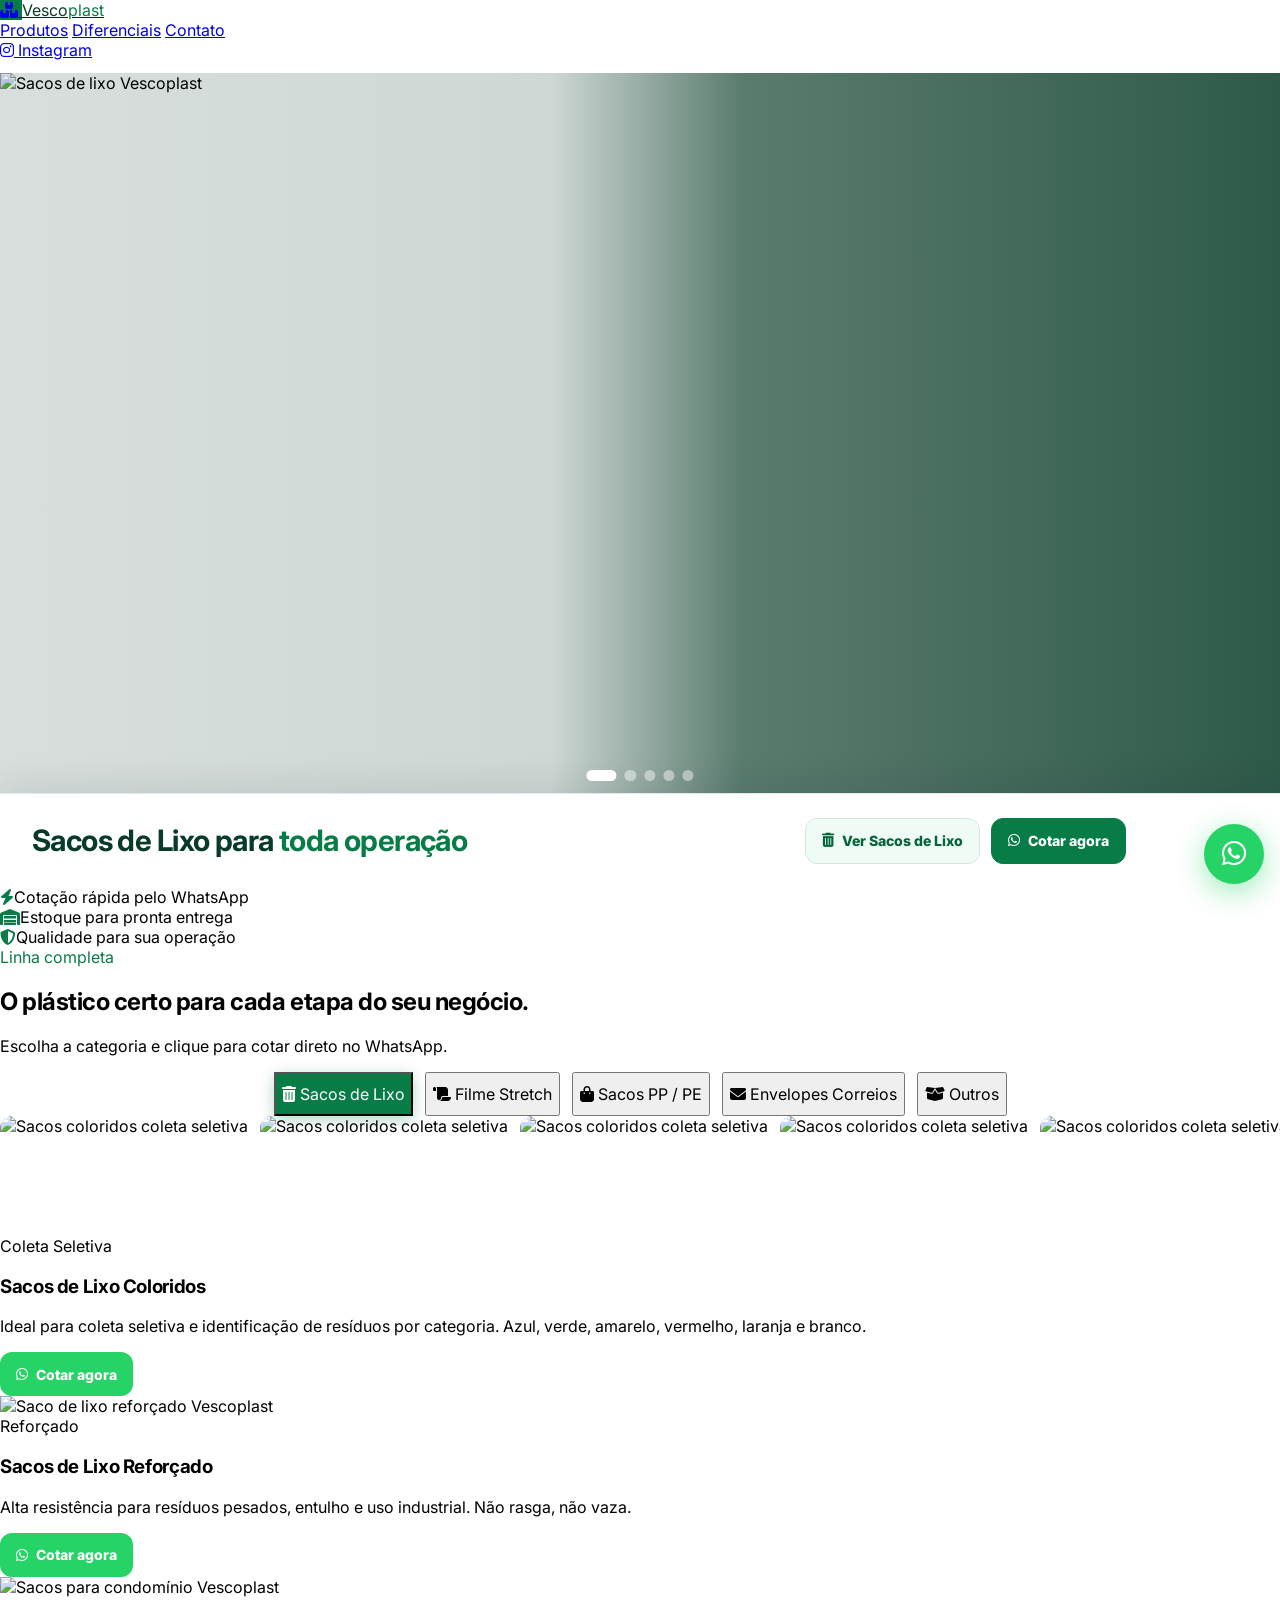
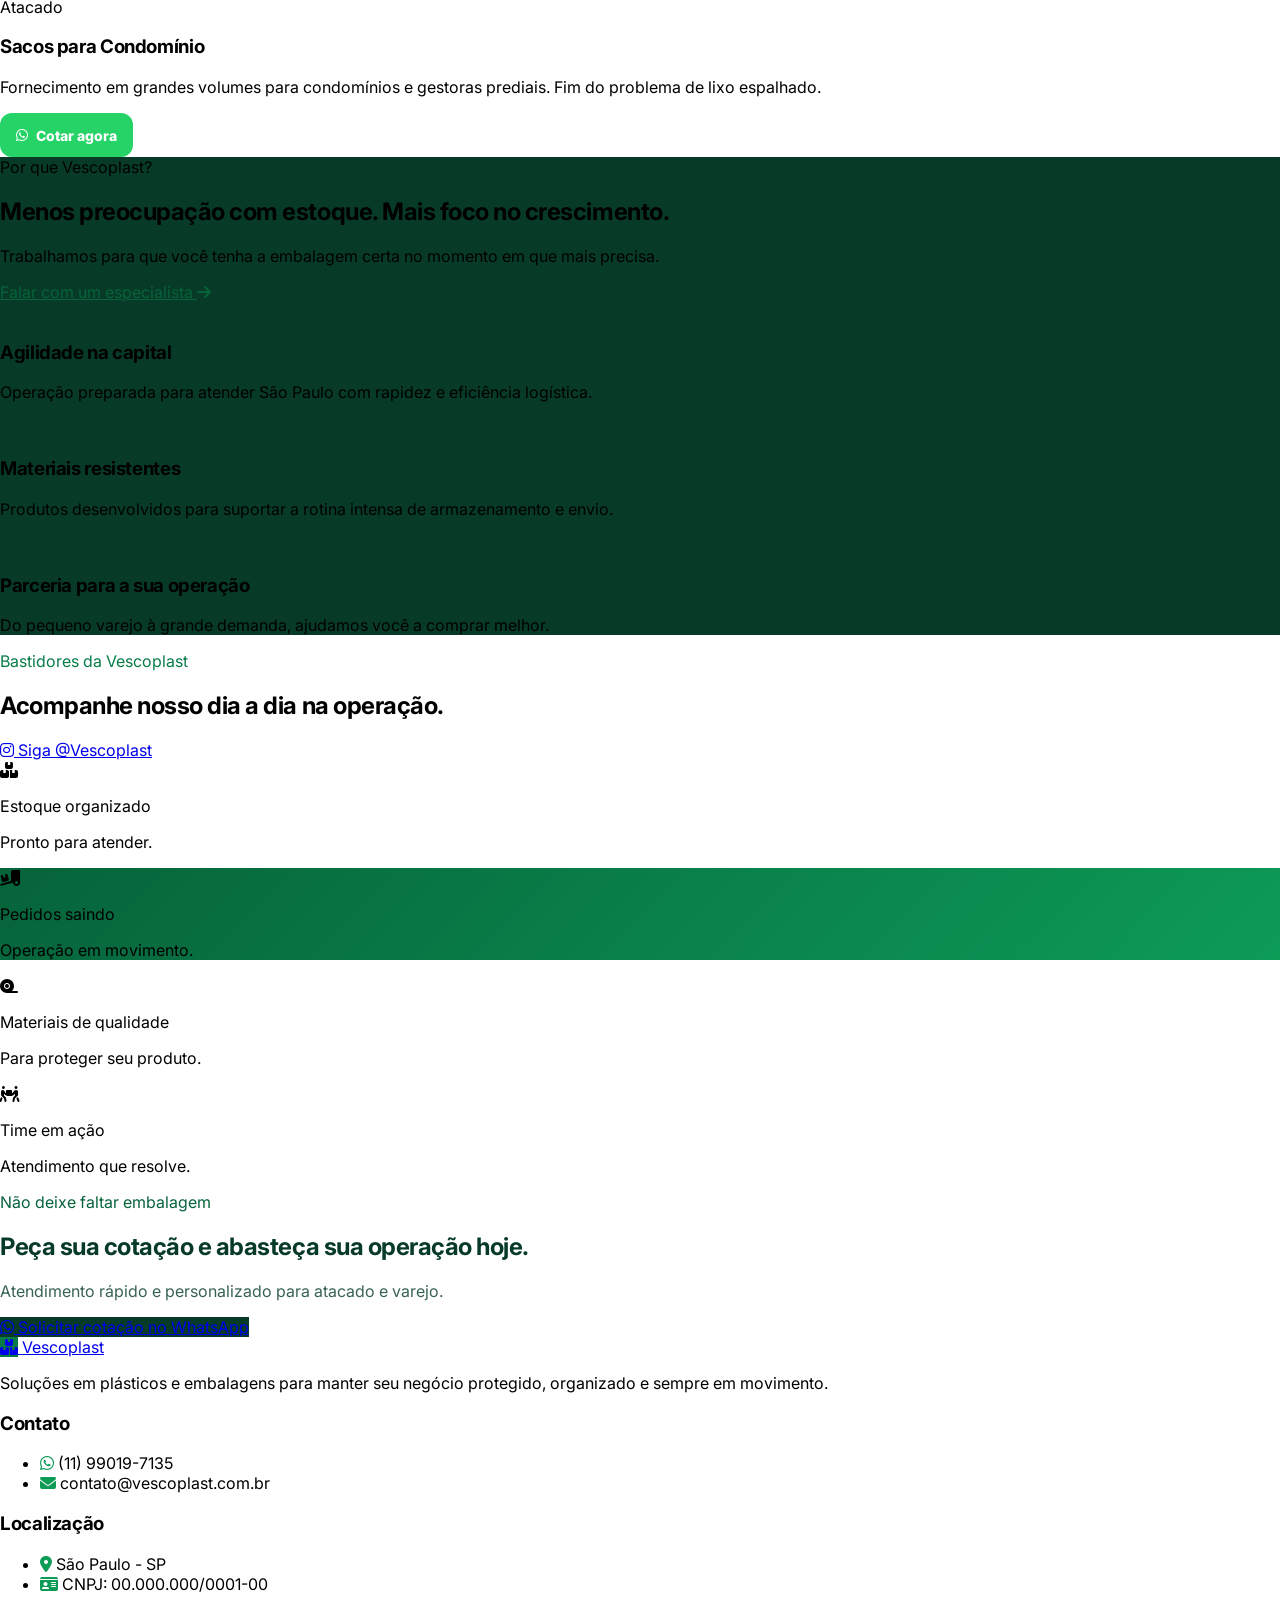
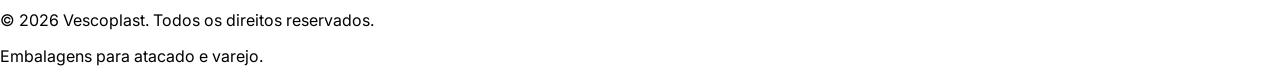
==== index.html @ 96126a7d "Add files via upload" ====
<!DOCTYPE html>

<html lang="pt-BR">
<head>
<meta charset="utf-8"/>
<meta content="width=device-width, initial-scale=1.0, viewport-fit=cover" name="viewport"/>
<title>Vescoplast | Embalagens para o seu negócio</title>
<link href="https://fonts.googleapis.com" rel="preconnect"/>
<link crossorigin="" href="https://fonts.gstatic.com" rel="preconnect"/>
<link href="https://fonts.googleapis.com/css2?family=Inter:wght@400;500;600;700;800;900&amp;display=swap" rel="stylesheet"/>
<link href="https://cdnjs.cloudflare.com/ajax/libs/font-awesome/6.4.0/css/all.min.css" rel="stylesheet"/>
<script src="https://cdn.tailwindcss.com"></script><link href="style.css" rel="stylesheet"/>
<meta content="#087c47" name="theme-color"/><link as="image" href="./Imagens/Saco de lixo.png" rel="preload"/></head>
<body class="bg-slate-50 text-slate-800 antialiased overflow-x-hidden">
<!-- Header -->
<header class="sticky top-0 z-40 border-b border-slate-100 bg-white/95 backdrop-blur" id="main-header">
<div class="mx-auto flex max-w-7xl items-center justify-between px-5 py-4 lg:px-8 header-inner">
<a class="flex items-center gap-2" href="#">
<span class="flex h-10 w-10 items-center justify-center rounded-xl text-lg text-white shadow-lg" style="background:var(--brand-600)">
<i class="fa-solid fa-boxes-stacked"></i>
</span>
<span class="text-xl font-black tracking-tight" style="color:var(--brand-900)">
          Vesco<span style="color:var(--brand-600)">plast</span>
</span>
</a>
<nav class="hidden md:flex items-center gap-6 text-sm font-bold text-slate-600">
<a class="hover:text-green-700" href="#produtos">Produtos</a>
<a class="hover:text-green-700" href="#diferenciais">Diferenciais</a>
<a class="hover:text-green-700" href="#contato">Contato</a>
</nav>
<button aria-controls="mobile-menu" aria-expanded="false" aria-label="Abrir menu de navegação" class="mobile-menu-button md:hidden" id="mobile-menu-button" type="button"><i aria-hidden="true" class="fa-solid fa-bars"></i></button><a class="inline-flex items-center gap-2 rounded-full border border-slate-200 px-4 py-2 text-sm font-bold text-slate-700 transition hover:border-green-600 hover:text-green-700 header-instagram" href="https://www.instagram.com/vescoplast/" rel="noopener noreferrer" target="_blank">
<i class="fa-brands fa-instagram text-base"></i>
<span class="hidden sm:inline">Instagram</span>
</a>
</div>
<nav aria-label="Navegação mobile" class="mobile-menu md:hidden" hidden="" id="mobile-menu"><a href="#produtos"><i aria-hidden="true" class="fa-solid fa-box-open"></i><span>Produtos</span></a><a href="#diferenciais"><i aria-hidden="true" class="fa-solid fa-star"></i><span>Diferenciais</span></a><a href="#contato"><i aria-hidden="true" class="fa-solid fa-comments"></i><span>Contato</span></a><a href="https://www.instagram.com/vescoplast/" rel="noopener noreferrer" target="_blank"><i aria-hidden="true" class="fa-brands fa-instagram"></i><span>Instagram</span></a></nav></header>
<main>
<!-- ==== HERO CAROUSEL ==== -->
<section class="hero-section" id="hero">
<!-- SLIDE 1: Sacos de Lixo -->
<div class="hero-slide hero-slide-price-safe active" id="slide-0">
<img alt="Sacos de lixo Vescoplast" class="hero-slide-bg" decoding="async" fetchpriority="high" loading="eager" onerror="this.onerror=null;this.src='https://cdn.abacus.ai/images/b00cc533-1465-411b-874b-98b6d8e33ba3.png'" src="./Imagens/Saco de lixo.png"/>
<div class="hero-slide-overlay" style="background:linear-gradient(135deg,rgba(7,59,39,.92) 0%,rgba(8,124,71,.75) 100%)"></div>
<div class="hero-slide-content mx-auto max-w-7xl px-5 py-20 lg:px-8 lg:py-28">
<div class="max-w-2xl">
<div class="mb-5 inline-flex items-center gap-2 rounded-full border border-white/20 bg-white/10 px-4 py-2 text-xs font-bold uppercase tracking-wider text-white">
<span class="h-2 w-2 animate-pulse rounded-full bg-lime-300"></span>
              Sacos de Lixo — Atacado e Varejo
            </div>
<h1 class="text-4xl font-black leading-tight tracking-tight text-white sm:text-5xl lg:text-6xl">
              Sacos de Lixo para <span class="text-lime-300">toda operação</span>
</h1>
<p class="mt-5 max-w-xl text-lg leading-relaxed text-emerald-50">Coloridos, reforçados e para condomínio. Estoque sempre disponível para pronta entrega em São Paulo.</p>
<div class="mt-8 flex flex-col gap-3 sm:flex-row">
<a class="btn-primary" data-tab-target="lixo" href="#produtos"><i class="fa-solid fa-trash-can"></i> Ver Sacos de Lixo</a>
<a class="btn-ghost" href="https://wa.me/5511990197135?text=Olá,%20quero%20cotar%20Sacos%20de%20Lixo." rel="noopener noreferrer" target="_blank"><i class="fa-brands fa-whatsapp text-xl"></i> Cotar agora</a>
</div>
</div>
</div>
</div>
<!-- SLIDE 2: Filme Stretch -->
<div class="hero-slide" id="slide-1">
<img alt="Filme stretch Vescoplast" class="hero-slide-bg" decoding="async" loading="lazy" onerror="this.onerror=null;this.src='https://cdn.abacus.ai/images/512b2b71-8d53-42aa-8d8b-92e8a78371b9.png'" src="./Imagens/Filme Stretch.png"/>
<div class="hero-slide-overlay" style="background:linear-gradient(135deg,rgba(7,59,39,.88) 0%,rgba(2,30,60,.75) 100%)"></div>
<div class="hero-slide-content mx-auto max-w-7xl px-5 py-20 lg:px-8 lg:py-28">
<div class="max-w-2xl">
<div class="mb-5 inline-flex items-center gap-2 rounded-full border border-white/20 bg-white/10 px-4 py-2 text-xs font-bold uppercase tracking-wider text-white">
<span class="h-2 w-2 animate-pulse rounded-full bg-blue-300"></span>
              Filme Stretch — Industrial e Volante
            </div>
<h1 class="text-4xl font-black leading-tight tracking-tight text-white sm:text-5xl lg:text-6xl">
              Stretch que <span class="text-blue-300">protege sua carga</span>
</h1>
<p class="mt-5 max-w-xl text-lg leading-relaxed text-blue-50">Transparente e preto, em fardo industrial ou rolo volante. Alta elasticidade para paletização segura.</p>
<div class="mt-8 flex flex-col gap-3 sm:flex-row">
<a class="btn-primary" data-tab-target="stretch" href="#produtos"><i class="fa-solid fa-scroll"></i> Ver Filme Stretch</a>
<a class="btn-ghost" href="https://wa.me/5511990197135?text=Olá,%20quero%20cotar%20Filme%20Stretch." rel="noopener noreferrer" target="_blank"><i class="fa-brands fa-whatsapp text-xl"></i> Cotar agora</a>
</div>
</div>
</div>
</div>
<!-- SLIDE 3: Sacos PP/PE -->
<div class="hero-slide" id="slide-2">
<img alt="Saco plástico PP Vescoplast" class="hero-slide-bg" decoding="async" loading="lazy" onerror="this.onerror=null;this.src='https://cdn.abacus.ai/images/be76387d-9efc-45a6-8975-d91b87e47fd8.png'" src="./Imagens/Saco Plastico PP.png"/>
<div class="hero-slide-overlay" style="background:linear-gradient(135deg,rgba(7,59,39,.9) 0%,rgba(30,58,138,.7) 100%)"></div>
<div class="hero-slide-content mx-auto max-w-7xl px-5 py-20 lg:px-8 lg:py-28">
<div class="max-w-2xl">
<div class="mb-5 inline-flex items-center gap-2 rounded-full border border-white/20 bg-white/10 px-4 py-2 text-xs font-bold uppercase tracking-wider text-white">
<span class="h-2 w-2 animate-pulse rounded-full bg-sky-300"></span>
              Sacos PP / PE — Por Kg
            </div>
<h1 class="text-4xl font-black leading-tight tracking-tight text-white sm:text-5xl lg:text-6xl">
              Sacos PP e PE <span class="text-sky-300">por kg</span>
</h1>
<p class="mt-5 max-w-xl text-lg leading-relaxed text-sky-50">Embalagens transparentes de alta clareza para alimentos, indústria e comércio. Diversas espessuras e tamanhos, vendidos por kg.</p>
<div class="mt-8 flex flex-col gap-3 sm:flex-row">
<a class="btn-primary" data-tab-target="pppe" href="#produtos"><i class="fa-solid fa-bag-shopping"></i> Ver Sacos PP/PE</a>
<a class="btn-ghost" href="https://wa.me/5511990197135?text=Olá,%20quero%20cotar%20Sacos%20PP/PE." rel="noopener noreferrer" target="_blank"><i class="fa-brands fa-whatsapp text-xl"></i> Cotar agora</a>
</div>
</div>
</div>
</div>
<!-- SLIDE 4: Envelopes Correios -->
<div class="hero-slide" id="slide-3">
<img alt="Copos descartáveis Vescoplast" class="hero-slide-bg" decoding="async" loading="lazy" onerror="this.onerror=null;this.src='https://cdn.abacus.ai/images/a98d69fa-106a-4512-8ec0-ae19b27a1824.png'" src="./Imagens/copo descartavel.png"/>
<div class="hero-slide-overlay" style="background:linear-gradient(135deg,rgba(7,59,39,.9) 0%,rgba(30,27,75,.75) 100%)"></div>
<div class="hero-slide-content mx-auto max-w-7xl px-5 py-20 lg:px-8 lg:py-28">
<div class="max-w-2xl">
<div class="mb-5 inline-flex items-center gap-2 rounded-full border border-white/20 bg-white/10 px-4 py-2 text-xs font-bold uppercase tracking-wider text-white">
<span class="h-2 w-2 animate-pulse rounded-full bg-violet-300"></span>
              Copos descartáveis — Linha completa
            </div>
<h1 class="text-4xl font-black leading-tight tracking-tight text-white sm:text-5xl lg:text-6xl">Copos descartáveis para <span class="text-violet-300">toda operação</span></h1>
<p class="mt-5 max-w-xl text-lg leading-relaxed text-violet-50">Opções para água, café, eventos e uso corporativo. Praticidade para empresas, comércios e distribuidores.</p>
<div class="mt-8 flex flex-col gap-3 sm:flex-row">
<a class="btn-primary" data-tab-target="outros" href="#produtos"><i class="fa-solid fa-glass-water"></i> Ver Copos Descartáveis</a>
<a class="btn-ghost" href="https://wa.me/5511990197135?text=Olá,%20quero%20cotar%20Copos%20Descartáveis." rel="noopener noreferrer" target="_blank"><i class="fa-brands fa-whatsapp text-xl"></i> Cotar agora</a>
</div>
</div>
</div>
</div>
<!-- SLIDE 5: Outros (Fitas, Bolha, Sacolas) -->
<div class="hero-slide" id="slide-4">
<img alt="Fitas adesivas Vescoplast" class="hero-slide-bg" decoding="async" loading="lazy" onerror="this.onerror=null;this.src='https://cdn.abacus.ai/images/1382e1dc-8c08-4b24-9d99-34176f20eff0.png'" src="./Imagens/Fitas adesivas.png"/>
<div class="hero-slide-overlay" style="background:linear-gradient(135deg,rgba(7,59,39,.9) 0%,rgba(120,53,15,.7) 100%)"></div>
<div class="hero-slide-content mx-auto max-w-7xl px-5 py-20 lg:px-8 lg:py-28">
<div class="max-w-2xl">
<div class="mb-5 inline-flex items-center gap-2 rounded-full border border-white/20 bg-white/10 px-4 py-2 text-xs font-bold uppercase tracking-wider text-white">
<span class="h-2 w-2 animate-pulse rounded-full bg-amber-300"></span>
              Fitas adesivas — Fechamento seguro
            </div>
<h1 class="text-4xl font-black leading-tight tracking-tight text-white sm:text-5xl lg:text-6xl">Fitas adesivas para <span class="text-amber-300">caixas e pacotes</span></h1>
<p class="mt-5 max-w-xl text-lg leading-relaxed text-amber-50">Modelos transparentes, marrons, metalizados e rolos de 100 metros para uma embalagem firme e segura.</p>
<div class="mt-8 flex flex-col gap-3 sm:flex-row">
<a class="btn-primary" data-tab-target="outros" href="#produtos"><i class="fa-solid fa-tape"></i> Ver Fitas Adesivas</a>
<a class="btn-ghost" href="https://wa.me/5511990197135?text=Olá,%20quero%20cotar%20Fitas%20Adesivas." rel="noopener noreferrer" target="_blank"><i class="fa-brands fa-whatsapp text-xl"></i> Cotar agora</a>
</div>
</div>
</div>
</div>
<!-- Dots de navegação -->
<div class="hero-dots">
<button aria-current="true" aria-label="Ir para o slide 1" class="hero-dot active" data-slide-index="0" type="button"></button>
<button aria-current="false" aria-label="Ir para o slide 2" class="hero-dot" data-slide-index="1" type="button"></button>
<button aria-current="false" aria-label="Ir para o slide 3" class="hero-dot" data-slide-index="2" type="button"></button>
<button aria-current="false" aria-label="Ir para o slide 4" class="hero-dot" data-slide-index="3" type="button"></button>
<button aria-current="false" aria-label="Ir para o slide 5" class="hero-dot" data-slide-index="4" type="button"></button>
</div>
<!-- Barra de progresso -->
<div class="hero-progress" id="hero-progress"></div>
<!-- Selos flutuantes (visíveis em mobile no topo e em desktop no canto inferior) -->
<div class="hero-selos absolute z-10 flex flex-col gap-3 right-5 top-4 lg:bottom-12 lg:top-auto">
<div class="hero-selo-item flex items-center gap-3 rounded-2xl bg-lime-300 px-4 py-3 shadow-xl" style="color:var(--brand-900)">
<span class="flex h-10 w-10 shrink-0 items-center justify-center rounded-xl text-white" style="background:var(--brand-900)"><i class="fa-solid fa-truck"></i></span>
<p class="text-sm font-black leading-tight">Frete Grátis<br/>para toda SP</p>
</div>
<div class="hero-selo-item flex items-center gap-3 rounded-2xl bg-white px-4 py-3 shadow-xl">
<span class="flex h-10 w-10 shrink-0 items-center justify-center rounded-xl text-white" style="background:var(--brand-600)"><i class="fa-solid fa-tags"></i></span>
<p class="text-sm font-black leading-tight text-slate-900">Preços Direto<br/>de Fábrica</p>
</div>
</div>
</section><section aria-label="Benefícios da Vescoplast" class="mobile-badges-row">
<div class="m-badge-card">
<span class="m-badge-icon bg-frete"><i aria-hidden="true" class="fa-solid fa-truck"></i></span>
<span class="m-badge-text">Frete grátis<br/>para toda SP</span>
</div>
<div class="m-badge-card">
<span class="m-badge-icon bg-preco"><i aria-hidden="true" class="fa-solid fa-tags"></i></span>
<span class="m-badge-text">Preços direto<br/>de fábrica</span>
</div>
</section>
<!-- Trust Bar -->
<section class="border-b border-slate-200 bg-white">
<div class="mx-auto grid max-w-7xl gap-6 px-5 py-7 text-center sm:grid-cols-3 lg:px-8">
<div class="flex items-center justify-center gap-3"><i class="fa-solid fa-bolt text-xl" style="color:var(--brand-600)"></i><span class="text-sm font-bold text-slate-700">Cotação rápida pelo WhatsApp</span></div>
<div class="flex items-center justify-center gap-3"><i class="fa-solid fa-warehouse text-xl" style="color:var(--brand-600)"></i><span class="text-sm font-bold text-slate-700">Estoque para pronta entrega</span></div>
<div class="flex items-center justify-center gap-3"><i class="fa-solid fa-shield-halved text-xl" style="color:var(--brand-600)"></i><span class="text-sm font-bold text-slate-700">Qualidade para sua operação</span></div>
</div>
</section>
<!-- Produtos com Tabs -->
<section class="mx-auto max-w-7xl px-5 py-16 sm:py-20 lg:px-8" id="produtos">
<div class="mx-auto max-w-2xl text-center">
<span class="text-sm font-extrabold uppercase tracking-widest" style="color:var(--brand-600)">Linha completa</span>
<h2 class="mt-3 text-3xl font-black tracking-tight text-slate-900 sm:text-4xl">O plástico certo para cada etapa do seu negócio.</h2>
<p class="mt-4 text-slate-600">Escolha a categoria e clique para cotar direto no WhatsApp.</p>
</div>
<!-- Tab Buttons -->
<div aria-label="Categorias de produtos" class="mt-10 flex flex-wrap justify-center gap-3 tabs-scroll" role="tablist">
<button aria-controls="content-lixo" aria-selected="true" class="tab-btn active rounded-full px-5 py-2.5 text-sm font-bold border border-slate-200 bg-white text-slate-700" data-tab-target="lixo" id="tab-lixo" role="tab">
<i class="fa-solid fa-trash-can mr-1"></i> Sacos de Lixo
        </button>
<button aria-controls="content-stretch" aria-selected="false" class="tab-btn rounded-full px-5 py-2.5 text-sm font-bold border border-slate-200 bg-white text-slate-700" data-tab-target="stretch" id="tab-stretch" role="tab">
<i class="fa-solid fa-scroll mr-1"></i> Filme Stretch
        </button>
<button aria-controls="content-pppe" aria-selected="false" class="tab-btn rounded-full px-5 py-2.5 text-sm font-bold border border-slate-200 bg-white text-slate-700" data-tab-target="pppe" id="tab-pppe" role="tab">
<i class="fa-solid fa-bag-shopping mr-1"></i> Sacos PP / PE
        </button>
<button aria-controls="content-correios" aria-selected="false" class="tab-btn rounded-full px-5 py-2.5 text-sm font-bold border border-slate-200 bg-white text-slate-700" data-tab-target="correios" id="tab-correios" role="tab">
<i class="fa-solid fa-envelope mr-1"></i> Envelopes Correios
        </button>
<button aria-controls="content-outros" aria-selected="false" class="tab-btn rounded-full px-5 py-2.5 text-sm font-bold border border-slate-200 bg-white text-slate-700" data-tab-target="outros" id="tab-outros" role="tab">
<i class="fa-solid fa-box-open mr-1"></i> Outros
        </button>
</div>
<!-- ==== TAB: SACOS DE LIXO ==== -->
<div aria-labelledby="tab-lixo" class="tab-content active mt-10" id="content-lixo" role="tabpanel" tabindex="0">
<div class="grid gap-6 sm:grid-cols-2 lg:grid-cols-3">
<!-- Coloridos -->
<article class="product-card flex flex-col rounded-2xl border border-slate-200 bg-white overflow-hidden shadow-sm">
<div class="color-slideshow h-44 bg-slate-100">
<div class="color-track h-full items-center flex px-3 py-3">
<img alt="Sacos coloridos coleta seletiva" class="color-slide-img" decoding="async" loading="lazy" src="https://cdn.abacus.ai/images/ca48b51d-3cf7-4540-b141-35e2fffb5d61.png"/>
<img alt="Sacos coloridos coleta seletiva" class="color-slide-img" decoding="async" loading="lazy" src="https://cdn.abacus.ai/images/ca48b51d-3cf7-4540-b141-35e2fffb5d61.png"/>
<img alt="Sacos coloridos coleta seletiva" class="color-slide-img" decoding="async" loading="lazy" src="https://cdn.abacus.ai/images/ca48b51d-3cf7-4540-b141-35e2fffb5d61.png"/>
<img alt="Sacos coloridos coleta seletiva" class="color-slide-img" decoding="async" loading="lazy" src="https://cdn.abacus.ai/images/ca48b51d-3cf7-4540-b141-35e2fffb5d61.png"/>
<img alt="Sacos coloridos coleta seletiva" class="color-slide-img" decoding="async" loading="lazy" src="https://cdn.abacus.ai/images/ca48b51d-3cf7-4540-b141-35e2fffb5d61.png"/>
<img alt="Sacos coloridos coleta seletiva" class="color-slide-img" decoding="async" loading="lazy" src="https://cdn.abacus.ai/images/ca48b51d-3cf7-4540-b141-35e2fffb5d61.png"/>
</div>
</div>
<div class="flex flex-col flex-1 p-5">
<span class="inline-block rounded-full bg-green-100 px-3 py-1 text-xs font-bold text-green-700 w-fit">Coleta Seletiva</span>
<h3 class="mt-3 text-lg font-black text-slate-900">Sacos de Lixo Coloridos</h3>
<p class="mt-2 text-sm leading-relaxed text-slate-600 flex-1">Ideal para coleta seletiva e identificação de resíduos por categoria. Azul, verde, amarelo, vermelho, laranja e branco.</p>
<a class="btn-whatsapp mt-5" href="https://wa.me/5511990197135?text=Olá,%20gostaria%20de%20uma%20cotação%20para%20Sacos%20de%20Lixo%20Coloridos." rel="noopener noreferrer" target="_blank">
<i class="fa-brands fa-whatsapp text-lg"></i> Cotar agora
              </a>
</div>
</article>
<!-- Reforçado -->
<article class="product-card flex flex-col rounded-2xl border border-slate-200 bg-white overflow-hidden shadow-sm">
<div class="h-44 overflow-hidden">
<img alt="Saco de lixo reforçado Vescoplast" class="w-full h-full object-cover" decoding="async" loading="lazy" onerror="this.onerror=null;this.src='https://cdn.abacus.ai/images/b00cc533-1465-411b-874b-98b6d8e33ba3.png'" src="./Imagens/Saco de lixo.png"/>
</div>
<div class="flex flex-col flex-1 p-5">
<span class="inline-block rounded-full bg-amber-100 px-3 py-1 text-xs font-bold text-amber-700 w-fit">Reforçado</span>
<h3 class="mt-3 text-lg font-black text-slate-900">Sacos de Lixo Reforçado</h3>
<p class="mt-2 text-sm leading-relaxed text-slate-600 flex-1">Alta resistência para resíduos pesados, entulho e uso industrial. Não rasga, não vaza.</p>
<a class="btn-whatsapp mt-5" href="https://wa.me/5511990197135?text=Olá,%20gostaria%20de%20uma%20cotação%20para%20Sacos%20de%20Lixo%20Reforçado." rel="noopener noreferrer" target="_blank">
<i class="fa-brands fa-whatsapp text-lg"></i> Cotar agora
              </a>
</div>
</article>
<!-- Condomínio -->
<article class="product-card flex flex-col rounded-2xl border border-slate-200 bg-white overflow-hidden shadow-sm">
<div class="h-44 overflow-hidden">
<img alt="Sacos para condomínio Vescoplast" class="w-full h-full object-cover" decoding="async" loading="lazy" onerror="this.onerror=null;this.src='https://cdn.abacus.ai/images/b175a280-b488-4b32-8e3a-26f2edf10d9c.png'" src="./Imagens/Saco de lixo.png"/>
</div>
<div class="flex flex-col flex-1 p-5">
<span class="inline-block rounded-full bg-purple-100 px-3 py-1 text-xs font-bold text-purple-700 w-fit">Atacado</span>
<h3 class="mt-3 text-lg font-black text-slate-900">Sacos para Condomínio</h3>
<p class="mt-2 text-sm leading-relaxed text-slate-600 flex-1">Fornecimento em grandes volumes para condomínios e gestoras prediais. Fim do problema de lixo espalhado.</p>
<a class="btn-whatsapp mt-5" href="https://wa.me/5511990197135?text=Olá,%20gostaria%20de%20uma%20cotação%20para%20Sacos%20para%20Condom%C3%ADnio." rel="noopener noreferrer" target="_blank">
<i class="fa-brands fa-whatsapp text-lg"></i> Cotar agora
              </a>
</div>
</article>
</div>
</div>
<!-- ==== TAB: FILME STRETCH ==== -->
<div aria-labelledby="tab-stretch" class="tab-content mt-10" id="content-stretch" role="tabpanel" tabindex="0">
<!-- Banners reais -->
<div class="grid gap-4 sm:grid-cols-2 mb-8">
<img alt="Filme stretch Vescoplast" class="stretch-banner" decoding="async" loading="lazy" onerror="this.onerror=null;this.src='https://cdn.abacus.ai/images/512b2b71-8d53-42aa-8d8b-92e8a78371b9.png'" src="./Imagens/Filme Stretch.png"/>
<img alt="Aplicação de fita adesiva em caixa" class="stretch-banner" decoding="async" loading="lazy" src="https://cdn.abacus.ai/images/1382e1dc-8c08-4b24-9d99-34176f20eff0.png"/>
</div>
<div class="grid gap-6 sm:grid-cols-2 lg:grid-cols-4">
<!-- Stretch Transparente Fardo -->
<article class="product-card flex flex-col rounded-2xl border border-slate-200 bg-white overflow-hidden shadow-sm">
<div class="h-44 overflow-hidden">
<img alt="Filme stretch transparente Vescoplast" class="w-full h-full object-cover" decoding="async" loading="lazy" onerror="this.onerror=null;this.src='https://cdn.abacus.ai/images/bff9d5ff-8bbb-419d-8e31-750cccb94c3a.png'" src="./Imagens/Filme Stretch.png"/>
</div>
<div class="flex flex-col flex-1 p-5">
<span class="inline-block rounded-full bg-blue-100 px-3 py-1 text-xs font-bold text-blue-700 w-fit">Fardo</span>
<h3 class="mt-3 text-lg font-black text-slate-900">Stretch Transparente</h3>
<p class="mt-2 text-sm text-slate-600 flex-1">Bobina industrial para paletização. Alta transparência e resistência ao rasgo.</p>
<a class="btn-whatsapp mt-5" href="https://wa.me/5511990197135?text=Olá,%20gostaria%20de%20uma%20cotação%20para%20Stretch%20Transparente%20Fardo." rel="noopener noreferrer" target="_blank">
<i class="fa-brands fa-whatsapp text-lg"></i> Cotar agora
              </a>
</div>
</article>
<!-- Stretch Preto Fardo -->
<article class="product-card flex flex-col rounded-2xl border border-slate-200 bg-white overflow-hidden shadow-sm">
<div class="h-44 overflow-hidden">
<img alt="Bobina stretch preta" class="w-full h-full object-cover" decoding="async" loading="lazy" onerror="this.src='https://placehold.co/400x176/1e293b/fff?text=Stretch+Preto'" src="https://cdn.abacus.ai/images/a5affb85-df0f-4ce7-8550-4709ed566f8d.png"/>
</div>
<div class="flex flex-col flex-1 p-5">
<span class="inline-block rounded-full bg-slate-800 px-3 py-1 text-xs font-bold text-white w-fit">Fardo Preto</span>
<h3 class="mt-3 text-lg font-black text-slate-900">Stretch Preto</h3>
<p class="mt-2 text-sm text-slate-600 flex-1">Ideal para ocultar conteúdo da carga. Proteção e privacidade no transporte.</p>
<a class="btn-whatsapp mt-5" href="https://wa.me/5511990197135?text=Olá,%20gostaria%20de%20uma%20cotação%20para%20Stretch%20Preto%20Fardo." rel="noopener noreferrer" target="_blank">
<i class="fa-brands fa-whatsapp text-lg"></i> Cotar agora
              </a>
</div>
</article>
<!-- Stretch Volante — FOTO REAL DO ROLINHO -->
<article class="product-card flex flex-col rounded-2xl border border-slate-200 bg-white overflow-hidden shadow-sm">
<div class="h-44 overflow-hidden bg-white flex items-center justify-center">
<img alt="Stretch volante rolo manual com cabo" class="h-full w-full object-contain p-2" decoding="async" loading="lazy" src="https://cdn.abacus.ai/images/e4f0488e-9846-4af1-8329-87029253c1de.png"/>
</div>
<div class="flex flex-col flex-1 p-5">
<span class="inline-block rounded-full bg-green-100 px-3 py-1 text-xs font-bold text-green-700 w-fit">Volante</span>
<h3 class="mt-3 text-lg font-black text-slate-900">Stretch Volante</h3>
<p class="mt-2 text-sm text-slate-600 flex-1">Rolo pequeno manual com cabo ergonômico. Ideal para uso rápido em embalagens e amarrações.</p>
<a class="btn-whatsapp mt-5" href="https://wa.me/5511990197135?text=Olá,%20gostaria%20de%20uma%20cotação%20para%20Stretch%20Volante." rel="noopener noreferrer" target="_blank">
<i class="fa-brands fa-whatsapp text-lg"></i> Cotar agora
              </a>
</div>
</article>
<!-- Stretch Atacado -->
<article class="product-card flex flex-col rounded-2xl border border-slate-200 bg-white overflow-hidden shadow-sm">
<div class="h-44 overflow-hidden">
<img alt="Palete Vescoplast embalado com stretch em atacado" class="w-full h-full object-cover" decoding="async" loading="lazy" src="https://cdn.abacus.ai/images/2ff05089-feec-4e29-8254-4dae4d180057.png"/>
</div>
<div class="flex flex-col flex-1 p-5">
<span class="inline-block rounded-full bg-amber-100 px-3 py-1 text-xs font-bold text-amber-700 w-fit">Atacado</span>
<h3 class="mt-3 text-lg font-black text-slate-900">Stretch em Quantidade</h3>
<p class="mt-2 text-sm text-slate-600 flex-1">Compra em volume com preço de fábrica. Ideal para distribuidoras e galpões.</p>
<a class="btn-whatsapp mt-5" href="https://wa.me/5511990197135?text=Olá,%20gostaria%20de%20uma%20cotação%20para%20Stretch%20em%20Atacado." rel="noopener noreferrer" target="_blank">
<i class="fa-brands fa-whatsapp text-lg"></i> Cotar agora
              </a>
</div>
</article>
</div>
</div>
<!-- ==== TAB: SACOS PP / PE ==== -->
<div aria-labelledby="tab-pppe" class="tab-content mt-10" id="content-pppe" role="tabpanel" tabindex="0">
<div class="grid gap-8 lg:grid-cols-2">
<div>
<!-- Duas fotos reais dos sacos PP/PE -->
<div class="grid grid-cols-2 gap-3 mb-6">
<img alt="Saco plástico PP Vescoplast" class="w-full h-44 object-cover rounded-2xl shadow" decoding="async" loading="lazy" onerror="this.onerror=null;this.src='https://cdn.abacus.ai/images/f6d05361-bdf3-4f58-9411-a12e9afd3ebd.png'" src="./Imagens/Saco Plastico PP.png"/>
<img alt="Saco plástico PP Vescoplast" class="w-full h-44 object-cover rounded-2xl shadow" decoding="async" loading="lazy" onerror="this.onerror=null;this.src='https://cdn.abacus.ai/images/ae147b82-bb66-4ada-9ff8-9486629c2662.png'" src="./Imagens/Saco Plastico PP.png"/>
</div>
<div class="rounded-2xl border border-slate-200 bg-white p-6 shadow-sm">
<h3 class="text-xl font-black text-slate-900 mb-1">Sacos Plásticos PP e PE</h3>
<p class="text-sm text-slate-600 mb-4">Embalagens transparentes de alta clareza para produtos alimentícios, industriais e comerciais. Disponíveis em diversas espessuras e tamanhos, vendidos por milheiro.</p>
<a class="btn-whatsapp inline-flex" href="https://wa.me/5511990197135?text=Olá,%20gostaria%20de%20uma%20cotação%20para%20Sacos%20PP/PE." rel="noopener noreferrer" target="_blank">
<i class="fa-brands fa-whatsapp text-lg"></i> Solicitar cotação
              </a>
</div>
</div>
<div class="space-y-6">
<!-- Tabela PP com quantidade por milheiro -->
<div aria-label="Tabela com rolagem horizontal em telas pequenas" class="rounded-2xl border border-slate-200 bg-white p-5 shadow-sm overflow-x-auto table-scroll" role="region" tabindex="0">
<h4 class="font-black text-slate-900 mb-3 flex items-center gap-2"><i class="fa-solid fa-table" style="color:var(--brand-600)"></i> Tabela PP — Qtd por Kg e Kg por Milheiro</h4>
<table>
<thead>
<tr>
<th rowspan="2">Medida</th>
<th colspan="3">Quantidade por Kg</th>
<th colspan="3">Kg por Milheiro</th>
</tr>
<tr>
<th>0,06mm</th>
<th>0,08mm</th>
<th>0,10mm</th>
<th>0,06mm</th>
<th>0,08mm</th>
<th>0,10mm</th>
</tr>
</thead>
<tbody>
<tr><td><strong>6×11</strong></td><td>2.650</td><td>1.985</td><td>1.590</td><td>1,0</td><td>1,0</td><td>1,0</td></tr>
<tr><td><strong>7×11</strong></td><td>2.720</td><td>1.700</td><td>1.360</td><td>1,0</td><td>1,0</td><td>1,0</td></tr>
<tr><td><strong>8×11</strong></td><td>1.985</td><td>1.490</td><td>1.190</td><td>1,0</td><td>1,0</td><td>1,0</td></tr>
<tr><td><strong>10×15</strong></td><td>1.165</td><td>875</td><td>700</td><td>1,0</td><td>2,0</td><td>2,0</td></tr>
<tr><td><strong>13×18</strong></td><td>745</td><td>560</td><td>445</td><td>2,0</td><td>2,0</td><td>3,0</td></tr>
<tr><td><strong>15×20</strong></td><td>580</td><td>435</td><td>350</td><td>2,0</td><td>3,0</td><td>3,0</td></tr>
<tr><td><strong>18×25</strong></td><td>385</td><td>290</td><td>230</td><td>3,0</td><td>5,0</td><td>5,0</td></tr>
<tr><td><strong>20×30</strong></td><td>290</td><td>215</td><td>175</td><td>4,0</td><td>5,0</td><td>6,0</td></tr>
<tr><td><strong>22×32</strong></td><td>245</td><td>185</td><td>145</td><td>5,0</td><td>6,0</td><td>7,0</td></tr>
<tr><td><strong>25×35</strong></td><td>200</td><td>150</td><td>120</td><td>5,0</td><td>7,0</td><td>9,0</td></tr>
<tr><td><strong>28×40</strong></td><td>155</td><td>115</td><td>90</td><td>6,0</td><td>10,0</td><td>12,0</td></tr>
<tr><td><strong>30×40</strong></td><td>145</td><td>105</td><td>85</td><td>7,0</td><td>10,0</td><td>12,0</td></tr>
<tr><td><strong>35×45</strong></td><td>110</td><td>80</td><td>65</td><td>10,0</td><td>13,0</td><td>16,0</td></tr>
<tr><td><strong>40×60</strong></td><td>70</td><td>50</td><td>40</td><td>15,0</td><td>20,0</td><td>25,0</td></tr>
<tr><td><strong>50×70</strong></td><td>50</td><td>35</td><td>30</td><td>20,0</td><td>30,0</td><td>35,0</td></tr>
</tbody>
</table>
<p class="text-xs text-slate-400 mt-2">* Dados baseados na tabela oficial. Consulte preços e disponibilidade pelo WhatsApp.</p>
</div>
<div aria-label="Tabela com rolagem horizontal em telas pequenas" class="rounded-2xl border border-slate-200 bg-white p-5 shadow-sm overflow-x-auto table-scroll" role="region" tabindex="0">
<h4 class="font-black text-slate-900 mb-3 flex items-center gap-2"><i class="fa-solid fa-table" style="color:var(--brand-600)"></i> Tabela PE — Por Código / Milheiro</h4>
<table>
<thead><tr><th>Código</th><th>Tamanho (cm)</th><th>Espessura</th><th>Qtd/Milheiro</th><th>Preço</th></tr></thead>
<tbody>
<tr><td>PE-01</td><td>5 × 8</td><td>0,06mm</td><td>5.000</td><td>—</td></tr>
<tr><td>PE-02</td><td>10 × 15</td><td>0,08mm</td><td>2.000</td><td>—</td></tr>
<tr><td>PE-03</td><td>15 × 20</td><td>0,10mm</td><td>1.000</td><td>—</td></tr>
<tr><td>PE-04</td><td>20 × 30</td><td>0,10mm</td><td>1.000</td><td>—</td></tr>
<tr><td>PE-05</td><td>30 × 40</td><td>0,12mm</td><td>500</td><td>—</td></tr>
<tr><td>PE-06</td><td>40 × 60</td><td>0,12mm</td><td>250</td><td>—</td></tr>
</tbody>
</table>
<p class="text-xs text-slate-400 mt-2">* Consulte disponibilidade e preços pelo WhatsApp.</p>
</div>
</div>
</div>
</div>
<!-- ==== TAB: ENVELOPES CORREIOS ==== -->
<div aria-labelledby="tab-correios" class="tab-content mt-10" id="content-correios" role="tabpanel" tabindex="0">
<div class="grid gap-8 lg:grid-cols-3">
<div class="lg:col-span-1">
<img alt="Envelope de segurança sendo aberto" class="w-full h-56 object-cover rounded-2xl shadow mb-4" decoding="async" loading="lazy" src="https://cdn.abacus.ai/images/a98d69fa-106a-4512-8ec0-ae19b27a1824.png"/>
<div class="rounded-2xl border border-slate-200 bg-white p-5 shadow-sm">
<h3 class="text-lg font-black text-slate-900 mb-2">Envelopes de Segurança</h3>
<p class="text-sm text-slate-600 mb-4">Envelopes plásticos com lacre adesivo inviolável para envios pelos Correios e transportadoras. Disponíveis em 5 tamanhos, vendidos por milheiro.</p>
<a class="btn-whatsapp inline-flex w-full justify-center" href="https://wa.me/5511990197135?text=Olá,%20gostaria%20de%20uma%20cotação%20para%20Envelopes%20de%20Segurança." rel="noopener noreferrer" target="_blank">
<i class="fa-brands fa-whatsapp text-lg"></i> Cotar por milheiro
              </a>
</div>
</div>
<div class="lg:col-span-2 space-y-4">
<div class="grid gap-4 sm:grid-cols-2 lg:grid-cols-3">
<div class="rounded-xl border border-slate-200 bg-white p-4 shadow-sm text-center">
<div class="flex h-12 w-12 mx-auto items-center justify-center rounded-xl mb-3" style="background:var(--brand-50)"><i class="fa-solid fa-envelope text-xl" style="color:var(--brand-600)"></i></div>
<p class="font-black text-slate-900">19 × 25 cm</p>
<p class="text-xs text-slate-500 mt-1">Pequeno — joias, documentos</p>
<a class="btn-whatsapp mt-3 text-xs py-2 px-3 inline-flex" href="https://wa.me/5511990197135?text=Olá,%20quero%20cotar%20Envelope%2019x25." rel="noopener noreferrer" target="_blank"><i class="fa-brands fa-whatsapp"></i> Cotar</a>
</div>
<div class="rounded-xl border border-slate-200 bg-white p-4 shadow-sm text-center">
<div class="flex h-12 w-12 mx-auto items-center justify-center rounded-xl mb-3" style="background:var(--brand-50)"><i class="fa-solid fa-envelope text-xl" style="color:var(--brand-600)"></i></div>
<p class="font-black text-slate-900">20 × 30 cm</p>
<p class="text-xs text-slate-500 mt-1">Médio — roupas, acessórios</p>
<a class="btn-whatsapp mt-3 text-xs py-2 px-3 inline-flex" href="https://wa.me/5511990197135?text=Olá,%20quero%20cotar%20Envelope%2020x30." rel="noopener noreferrer" target="_blank"><i class="fa-brands fa-whatsapp"></i> Cotar</a>
</div>
<div class="rounded-xl border border-slate-200 bg-white p-4 shadow-sm text-center">
<div class="flex h-12 w-12 mx-auto items-center justify-center rounded-xl mb-3" style="background:var(--brand-50)"><i class="fa-solid fa-envelope text-xl" style="color:var(--brand-600)"></i></div>
<p class="font-black text-slate-900">26 × 36 cm</p>
<p class="text-xs text-slate-500 mt-1">Médio-grande — calçados</p>
<a class="btn-whatsapp mt-3 text-xs py-2 px-3 inline-flex" href="https://wa.me/5511990197135?text=Olá,%20quero%20cotar%20Envelope%2026x36." rel="noopener noreferrer" target="_blank"><i class="fa-brands fa-whatsapp"></i> Cotar</a>
</div>
<div class="rounded-xl border border-slate-200 bg-white p-4 shadow-sm text-center">
<div class="flex h-12 w-12 mx-auto items-center justify-center rounded-xl mb-3" style="background:var(--brand-50)"><i class="fa-solid fa-envelope text-xl" style="color:var(--brand-600)"></i></div>
<p class="font-black text-slate-900">32 × 40 cm</p>
<p class="text-xs text-slate-500 mt-1">Grande — roupas, livros</p>
<a class="btn-whatsapp mt-3 text-xs py-2 px-3 inline-flex" href="https://wa.me/5511990197135?text=Olá,%20quero%20cotar%20Envelope%2032x40." rel="noopener noreferrer" target="_blank"><i class="fa-brands fa-whatsapp"></i> Cotar</a>
</div>
<div class="rounded-xl border border-slate-200 bg-white p-4 shadow-sm text-center">
<div class="flex h-12 w-12 mx-auto items-center justify-center rounded-xl mb-3" style="background:var(--brand-50)"><i class="fa-solid fa-envelope text-xl" style="color:var(--brand-600)"></i></div>
<p class="font-black text-slate-900">40 × 50 cm</p>
<p class="text-xs text-slate-500 mt-1">Extra-grande — volumosos</p>
<a class="btn-whatsapp mt-3 text-xs py-2 px-3 inline-flex" href="https://wa.me/5511990197135?text=Olá,%20quero%20cotar%20Envelope%2040x50." rel="noopener noreferrer" target="_blank"><i class="fa-brands fa-whatsapp"></i> Cotar</a>
</div>
</div>
<div aria-label="Tabela com rolagem horizontal em telas pequenas" class="rounded-2xl border border-slate-200 bg-white p-5 shadow-sm overflow-x-auto table-scroll" role="region" tabindex="0">
<h4 class="font-black text-slate-900 mb-3 flex items-center gap-2"><i class="fa-solid fa-table" style="color:var(--brand-600)"></i> Tabela de Preços por Milheiro</h4>
<table>
<thead><tr><th>Tamanho</th><th>Aplicação</th><th>Qtd/Milheiro</th><th>Preço/Milheiro</th></tr></thead>
<tbody>
<tr><td><strong>19 × 25 cm</strong></td><td>Joias, documentos</td><td>1.000 un</td><td>Consultar</td></tr>
<tr><td><strong>20 × 30 cm</strong></td><td>Roupas, acessórios</td><td>1.000 un</td><td>Consultar</td></tr>
<tr><td><strong>26 × 36 cm</strong></td><td>Calçados, eletrônicos</td><td>500 un</td><td>Consultar</td></tr>
<tr><td><strong>32 × 40 cm</strong></td><td>Peças de roupa, livros</td><td>500 un</td><td>Consultar</td></tr>
<tr><td><strong>40 × 50 cm</strong></td><td>Produtos volumosos</td><td>250 un</td><td>Consultar</td></tr>
</tbody>
</table>
</div>
</div>
</div>
</div>
<!-- ==== TAB: OUTROS ==== -->
<div aria-labelledby="tab-outros" class="tab-content mt-10" id="content-outros" role="tabpanel" tabindex="0">
<div class="grid gap-6 sm:grid-cols-2 lg:grid-cols-3"><article class="product-card flex flex-col rounded-2xl border border-slate-200 bg-white overflow-hidden shadow-sm" id="produto-copos">
<div class="h-44 overflow-hidden">
<img alt="Copos descartáveis Vescoplast" class="w-full h-full object-cover" decoding="async" loading="lazy" onerror="this.onerror=null;this.src='https://placehold.co/400x176/ecfdf5/087c47?text=Copos+Descartáveis'" src="./Imagens/copo descartavel.png"/>
</div>
<div class="flex flex-col flex-1 p-5">
<h3 class="text-lg font-black text-slate-900">Copos Descartáveis</h3>
<p class="mt-2 text-sm text-slate-600 flex-1">Opções para água, café, eventos e uso corporativo. Consulte tamanhos, materiais e quantidades disponíveis.</p>
<a class="btn-whatsapp mt-5" href="https://wa.me/5511990197135?text=Olá,%20gostaria%20de%20uma%20cotação%20para%20Copos%20Descartáveis." rel="noopener noreferrer" target="_blank">
<i class="fa-brands fa-whatsapp text-lg"></i> Cotar agora
    </a>
</div>
</article>
<!-- Plástico Bolha -->
<article class="product-card flex flex-col rounded-2xl border border-slate-200 bg-white overflow-hidden shadow-sm">
<div class="h-44 overflow-hidden">
<img alt="Plástico bolha rolo" class="w-full h-full object-cover" decoding="async" loading="lazy" onerror="this.src='https://placehold.co/400x176/e2e8f0/64748b?text=Plástico+Bolha'" src="https://cdn.abacus.ai/images/8a4b22f4-3b7d-4936-bd0f-6c8095c34572.png"/>
</div>
<div class="flex flex-col flex-1 p-5">
<h3 class="text-lg font-black text-slate-900">Plástico Bolha</h3>
<p class="mt-2 text-sm text-slate-600 flex-1">Proteção reforçada para produtos frágeis durante armazenamento e transporte.</p>
<a class="btn-whatsapp mt-5" href="https://wa.me/5511990197135?text=Olá,%20gostaria%20de%20uma%20cotação%20para%20Plástico%20Bolha." rel="noopener noreferrer" target="_blank">
<i class="fa-brands fa-whatsapp text-lg"></i> Cotar agora
              </a>
</div>
</article>
<!-- Fitas Adesivas -->
<article class="product-card flex flex-col rounded-2xl border border-slate-200 bg-white overflow-hidden shadow-sm">
<div class="h-44 overflow-hidden">
<img alt="Fitas adesivas Vescoplast" class="w-full h-full object-cover" decoding="async" loading="lazy" onerror="this.onerror=null;this.src='https://cdn.abacus.ai/images/fdb9467b-fce9-4cbe-bc55-b9f81dc451c8.png'" src="./Imagens/Fitas adesivas.png"/>
</div>
<div class="flex flex-col flex-1 p-5">
<h3 class="text-lg font-black text-slate-900">Fitas Adesivas</h3>
<p class="mt-2 text-sm text-slate-600 flex-1">Transparente, marrom e metal. Tamanho padrão e 100 metros. Fechamento confiável para caixas e pacotes.</p>
<div class="mt-3 flex flex-wrap gap-1">
<span class="rounded-full bg-slate-100 px-2 py-0.5 text-xs font-bold text-slate-600">Transparente</span>
<span class="rounded-full bg-amber-100 px-2 py-0.5 text-xs font-bold text-amber-700">Marrom</span>
<span class="rounded-full bg-slate-200 px-2 py-0.5 text-xs font-bold text-slate-700">Metal</span>
<span class="rounded-full bg-green-100 px-2 py-0.5 text-xs font-bold text-green-700">100m</span>
</div>
<a class="btn-whatsapp mt-4" href="https://wa.me/5511990197135?text=Olá,%20gostaria%20de%20uma%20cotação%20para%20Fitas%20Adesivas." rel="noopener noreferrer" target="_blank">
<i class="fa-brands fa-whatsapp text-lg"></i> Cotar agora
              </a>
</div>
</article>
<!-- Sacolas com Alça -->
<article class="product-card flex flex-col rounded-2xl border border-slate-200 bg-white overflow-hidden shadow-sm">
<div class="h-44 overflow-hidden">
<img alt="Sacolas com alça" class="w-full h-full object-cover" decoding="async" loading="lazy" onerror="this.src='https://placehold.co/400x176/dcfce7/166534?text=Sacolas+com+Alça'" src="https://cdn.abacus.ai/images/a40ce26d-8a78-4fdd-9d8d-e47afe6819b4.png"/>
</div>
<div class="flex flex-col flex-1 p-5">
<h3 class="text-lg font-black text-slate-900">Sacolas com Alça 5kg</h3>
<p class="mt-2 text-sm text-slate-600 flex-1">Sacolas plásticas com alça para varejo. Capacidade 5kg. Disponíveis em branco, verde e preto.</p>
<div class="mt-3 flex flex-wrap gap-1">
<span class="rounded-full bg-slate-100 px-2 py-0.5 text-xs font-bold text-slate-600">Branca</span>
<span class="rounded-full bg-green-100 px-2 py-0.5 text-xs font-bold text-green-700">Verde</span>
<span class="rounded-full bg-slate-800 px-2 py-0.5 text-xs font-bold text-white">Preta</span>
</div>
<a class="btn-whatsapp mt-4" href="https://wa.me/5511990197135?text=Olá,%20gostaria%20de%20uma%20cotação%20para%20Sacolas%20com%20Alça%205kg." rel="noopener noreferrer" target="_blank">
<i class="fa-brands fa-whatsapp text-lg"></i> Cotar agora
              </a>
</div>
</article>
</div>
</div>
</section>
<!-- Diferenciais -->
<section class="py-16 sm:py-20" id="diferenciais" style="background:var(--brand-900)">
<div class="mx-auto grid max-w-7xl gap-10 px-5 lg:grid-cols-2 lg:items-center lg:px-8">
<div>
<span class="text-sm font-extrabold uppercase tracking-widest text-lime-300">Por que Vescoplast?</span>
<h2 class="mt-3 text-3xl font-black tracking-tight text-white sm:text-4xl">Menos preocupação com estoque. Mais foco no crescimento.</h2>
<p class="mt-5 max-w-xl text-lg leading-relaxed text-emerald-100">Trabalhamos para que você tenha a embalagem certa no momento em que mais precisa.</p>
<a class="mt-8 inline-flex items-center gap-2 rounded-xl bg-lime-300 px-6 py-4 font-extrabold transition hover:-translate-y-0.5 hover:bg-lime-200" href="https://wa.me/5511990197135?text=Olá,%20quero%20conhecer%20as%20soluções%20da%20Vescoplast." rel="noopener noreferrer" style="color:var(--brand-700)" target="_blank">
            Falar com um especialista <i class="fa-solid fa-arrow-right"></i>
</a>
</div>
<div class="grid gap-4 sm:grid-cols-2">
<div class="rounded-2xl border border-white/10 bg-white/10 p-6 backdrop-blur">
<span class="flex h-12 w-12 items-center justify-center rounded-xl bg-lime-300 text-xl" style="color:var(--brand-900)"><i class="fa-solid fa-motorcycle"></i></span>
<h3 class="mt-5 text-xl font-black text-white">Agilidade na capital</h3>
<p class="mt-2 text-sm leading-relaxed text-emerald-100">Operação preparada para atender São Paulo com rapidez e eficiência logística.</p>
</div>
<div class="rounded-2xl border border-white/10 bg-white/10 p-6 backdrop-blur">
<span class="flex h-12 w-12 items-center justify-center rounded-xl bg-lime-300 text-xl" style="color:var(--brand-900)"><i class="fa-solid fa-dumbbell"></i></span>
<h3 class="mt-5 text-xl font-black text-white">Materiais resistentes</h3>
<p class="mt-2 text-sm leading-relaxed text-emerald-100">Produtos desenvolvidos para suportar a rotina intensa de armazenamento e envio.</p>
</div>
<div class="rounded-2xl border border-white/10 bg-white/10 p-6 backdrop-blur sm:col-span-2">
<div class="flex flex-col gap-4 sm:flex-row sm:items-center">
<span class="flex h-12 w-12 shrink-0 items-center justify-center rounded-xl bg-lime-300 text-xl" style="color:var(--brand-900)"><i class="fa-solid fa-handshake"></i></span>
<div>
<h3 class="text-xl font-black text-white">Parceria para a sua operação</h3>
<p class="mt-1 text-sm leading-relaxed text-emerald-100">Do pequeno varejo à grande demanda, ajudamos você a comprar melhor.</p>
</div>
</div>
</div>
</div>
</div>
</section>
<!-- Instagram -->
<section class="mx-auto max-w-7xl px-5 py-16 sm:py-20 lg:px-8 instagram-section">
<div class="flex flex-col gap-5 sm:flex-row sm:items-end sm:justify-between instagram-header">
<div class="max-w-2xl">
<span class="text-sm font-extrabold uppercase tracking-widest instagram-eyebrow" style="color:var(--brand-600)">Bastidores da Vescoplast</span>
<h2 class="mt-3 text-3xl font-black tracking-tight text-slate-900 sm:text-4xl instagram-title">Acompanhe nosso dia a dia na operação.</h2>
</div>
<a class="inline-flex items-center justify-center gap-2 rounded-xl bg-slate-900 px-5 py-3 font-extrabold text-white transition hover:bg-green-800 instagram-follow" href="https://www.instagram.com/vescoplast/" rel="noopener noreferrer" target="_blank">
<i class="fa-brands fa-instagram text-lg"></i> Siga @Vescoplast
        </a>
</div>
<div class="mt-10 grid grid-cols-2 gap-4 lg:grid-cols-4 instagram-grid">
<div class="aspect-square overflow-hidden rounded-2xl bg-gradient-to-br from-slate-800 to-slate-600 p-5 text-white shadow-lg cursor-pointer hover:scale-105 transition-transform instagram-card">
<div class="flex h-full flex-col justify-between">
<span class="flex h-11 w-11 items-center justify-center rounded-xl bg-white/15 text-xl"><i class="fa-solid fa-boxes-stacked"></i></span>
<div><p class="font-black">Estoque organizado</p><p class="mt-1 text-xs text-slate-200">Pronto para atender.</p></div>
</div>
</div>
<div class="aspect-square overflow-hidden rounded-2xl p-5 text-white shadow-lg cursor-pointer hover:scale-105 transition-transform instagram-card" style="background:linear-gradient(135deg,var(--brand-700),var(--brand-500))">
<div class="flex h-full flex-col justify-between">
<span class="flex h-11 w-11 items-center justify-center rounded-xl bg-white/15 text-xl"><i class="fa-solid fa-truck-ramp-box"></i></span>
<div><p class="font-black">Pedidos saindo</p><p class="mt-1 text-xs text-emerald-100">Operação em movimento.</p></div>
</div>
</div>
<div class="aspect-square overflow-hidden rounded-2xl bg-gradient-to-br from-amber-500 to-orange-600 p-5 text-white shadow-lg cursor-pointer hover:scale-105 transition-transform instagram-card">
<div class="flex h-full flex-col justify-between">
<span class="flex h-11 w-11 items-center justify-center rounded-xl bg-white/15 text-xl"><i class="fa-solid fa-tape"></i></span>
<div><p class="font-black">Materiais de qualidade</p><p class="mt-1 text-xs text-amber-100">Para proteger seu produto.</p></div>
</div>
</div>
<div class="aspect-square overflow-hidden rounded-2xl bg-gradient-to-br from-sky-600 to-blue-800 p-5 text-white shadow-lg cursor-pointer hover:scale-105 transition-transform instagram-card">
<div class="flex h-full flex-col justify-between">
<span class="flex h-11 w-11 items-center justify-center rounded-xl bg-white/15 text-xl"><i class="fa-solid fa-people-carry-box"></i></span>
<div><p class="font-black">Time em ação</p><p class="mt-1 text-xs text-sky-100">Atendimento que resolve.</p></div>
</div>
</div>
</div>
</section>
<!-- CTA Final -->
<section class="px-5 pb-16 lg:px-8 cta-section" id="contato">
<div class="mx-auto max-w-7xl overflow-hidden rounded-3xl bg-lime-300 px-6 py-10 sm:px-10 sm:py-12 cta-panel">
<div class="grid gap-7 lg:grid-cols-[1fr_auto] lg:items-center">
<div>
<p class="text-sm font-extrabold uppercase tracking-widest cta-eyebrow" style="color:var(--brand-700)">Não deixe faltar embalagem</p>
<h2 class="mt-2 text-3xl font-black tracking-tight sm:text-4xl cta-title" style="color:var(--brand-900)">Peça sua cotação e abasteça sua operação hoje.</h2>
<p class="mt-3 cta-copy" style="color:var(--brand-900);opacity:.8">Atendimento rápido e personalizado para atacado e varejo.</p>
</div>
<a class="inline-flex items-center justify-center gap-3 rounded-xl px-7 py-4 font-extrabold text-white shadow-lg transition hover:-translate-y-0.5 cta-button" href="https://wa.me/5511990197135?text=Olá,%20gostaria%20de%20solicitar%20uma%20cotação." rel="noopener noreferrer" style="background:var(--brand-900)" target="_blank">
<i class="fa-brands fa-whatsapp text-2xl"></i> Solicitar cotação no WhatsApp
          </a>
</div>
</div>
</section>
</main>
<!-- Footer -->
<footer class="bg-slate-950 text-slate-300">
<div class="mx-auto grid max-w-7xl gap-10 px-5 py-12 sm:grid-cols-2 lg:grid-cols-4 lg:px-8">
<div class="lg:col-span-2">
<a class="inline-flex items-center gap-2" href="#">
<span class="flex h-10 w-10 items-center justify-center rounded-xl text-lg text-white" style="background:var(--brand-600)"><i class="fa-solid fa-boxes-stacked"></i></span>
<span class="text-xl font-black tracking-tight text-white">Vesco<span class="text-lime-300">plast</span></span>
</a>
<p class="mt-4 max-w-md text-sm leading-relaxed text-slate-400">Soluções em plásticos e embalagens para manter seu negócio protegido, organizado e sempre em movimento.</p>
</div>
<div>
<h3 class="font-black text-white">Contato</h3>
<ul class="mt-4 space-y-3 text-sm text-slate-400">
<li class="flex gap-3"><i class="fa-brands fa-whatsapp mt-0.5" style="color:var(--brand-500)"></i> (11) 99019-7135</li>
<li class="flex gap-3"><i class="fa-solid fa-envelope mt-0.5" style="color:var(--brand-500)"></i> contato@vescoplast.com.br</li>
</ul>
</div>
<div>
<h3 class="font-black text-white">Localização</h3>
<ul class="mt-4 space-y-3 text-sm text-slate-400">
<li class="flex gap-3"><i class="fa-solid fa-location-dot mt-0.5" style="color:var(--brand-500)"></i> São Paulo - SP</li>
<li class="flex gap-3"><i class="fa-solid fa-id-card mt-0.5" style="color:var(--brand-500)"></i> CNPJ: 00.000.000/0001-00</li>
</ul>
</div>
</div>
<div class="border-t border-white/10">
<div class="mx-auto flex max-w-7xl flex-col gap-2 px-5 py-5 text-center text-xs text-slate-500 sm:flex-row sm:justify-between lg:px-8">
<p>© <span id="currentYear"></span> Vescoplast. Todos os direitos reservados.</p>
<p>Embalagens para atacado e varejo.</p>
</div>
</div>
</footer>
<!-- WhatsApp Flutuante -->
<a aria-label="WhatsApp Vescoplast" data-tooltip="Fale conosco!" href="https://wa.me/5511990197135?text=Olá,%20gostaria%20de%20uma%20cotação%20da%20Vescoplast." id="whatsapp-float" rel="noopener noreferrer" target="_blank">
<i class="fa-brands fa-whatsapp"></i>
</a>
<script defer="True" src="main.js"></script></body>
</html>
---- style.css ----
/* =============================================
   VESCOPLAST — layout responsivo consolidado
   ============================================= */

:root {
  --brand-50: #effcf6;
  --brand-100: #d9f8e7;
  --brand-500: #0d9b58;
  --brand-600: #087c47;
  --brand-700: #06633a;
  --brand-900: #073b27;
  --header-height: 73px;
  --app-height: 100vh;
  --page-gutter: clamp(1rem, 3vw, 2rem);
}

*,
*::before,
*::after {
  box-sizing: border-box;
}

html {
  scroll-behavior: smooth;
  scroll-padding-top: calc(var(--header-height) + 1rem);
  -webkit-text-size-adjust: 100%;
  text-size-adjust: 100%;
}

body {
  min-width: 280px;
  margin: 0;
  overflow-x: hidden;
  font-family: "Inter", system-ui, -apple-system, BlinkMacSystemFont, "Segoe UI", sans-serif;
}

img,
video,
svg,
canvas {
  display: block;
  max-width: 100%;
}

img,
video {
  height: auto;
}

button,
a,
input,
select,
textarea {
  font: inherit;
}

button,
a {
  -webkit-tap-highlight-color: transparent;
}

button:focus-visible,
a:focus-visible,
[tabindex]:focus-visible {
  outline: 3px solid rgba(13, 155, 88, 0.35);
  outline-offset: 3px;
}

h1,
h2,
h3,
h4,
h5,
h6 {
  overflow-wrap: anywhere;
  font-family: "Inter", system-ui, sans-serif;
  letter-spacing: -0.02em;
}

p,
li,
td,
th,
span,
a {
  overflow-wrap: anywhere;
}

/* Header e navegação mobile */
#main-header {
  min-height: var(--header-height);
}

.header-inner {
  min-height: var(--header-height);
}

.mobile-menu-button {
  width: 44px;
  height: 44px;
  flex: 0 0 44px;
  align-items: center;
  justify-content: center;
  border: 1px solid #e2e8f0;
  border-radius: 0.75rem;
  background: #fff;
  color: var(--brand-900);
  cursor: pointer;
}

.mobile-menu-button:not([hidden]) {
  display: inline-flex;
}

.mobile-menu {
  border-top: 1px solid #e2e8f0;
  background: rgba(255, 255, 255, 0.99);
  padding: 0.65rem var(--page-gutter) 1rem;
  box-shadow: 0 14px 24px rgba(15, 23, 42, 0.08);
}

.mobile-menu[hidden] {
  display: none !important;
}

.mobile-menu a {
  display: flex;
  min-height: 46px;
  align-items: center;
  gap: 0.75rem;
  padding: 0.7rem 0.85rem;
  border-radius: 0.75rem;
  color: #334155;
  font-size: 0.925rem;
  font-weight: 800;
  text-decoration: none;
}

.mobile-menu a:hover,
.mobile-menu a:focus-visible {
  background: var(--brand-50);
  color: var(--brand-700);
}

.mobile-menu a i {
  width: 1.25rem;
  color: var(--brand-600);
  text-align: center;
}

/* Hero carousel */
.hero-section {
  position: relative;
  height: clamp(560px, calc(var(--app-height) - var(--header-height)), 680px);
  min-height: 560px;
  overflow: hidden;
  isolation: isolate;
}

.hero-slide {
  position: absolute;
  inset: 0;
  display: flex;
  align-items: center;
  visibility: hidden;
  opacity: 0;
  transition: opacity 0.8s ease, visibility 0.8s ease;
  pointer-events: none;
}

.hero-slide.active {
  z-index: 1;
  visibility: visible;
  opacity: 1;
  pointer-events: auto;
}

.hero-slide-bg,
.hero-slide-video {
  position: absolute;
  inset: 0;
  width: 100%;
  height: 100%;
  object-fit: cover;
}

.hero-slide-bg {
  filter: brightness(0.65);
  transition: filter 0.25s ease;
}

.hero-slide-video {
  opacity: 0.25;
  filter: blur(3px);
}

.hero-slide-overlay {
  position: absolute;
  inset: 0;
}

.hero-slide-content {
  position: relative;
  z-index: 2;
  width: 100%;
  min-width: 0;
  padding-top: clamp(3.25rem, 8vw, 7rem) !important;
  padding-bottom: clamp(4.5rem, 9vw, 7rem) !important;
}

.hero-slide-content > div,
.product-card,
.tab-content,
.tab-content > div,
.grid > * {
  min-width: 0;
}

.hero-dots {
  position: absolute;
  z-index: 10;
  bottom: 1.5rem;
  left: 50%;
  display: flex;
  align-items: center;
  gap: 0.5rem;
  transform: translateX(-50%);
}

.hero-dot {
  width: 0.7rem;
  height: 0.7rem;
  padding: 0;
  border: 0;
  border-radius: 999px;
  background: rgba(255, 255, 255, 0.45);
  cursor: pointer;
  transition: width 0.25s ease, background-color 0.25s ease;
}

.hero-dot.active {
  width: 1.9rem;
  background: #fff;
}

.hero-progress {
  position: absolute;
  z-index: 10;
  bottom: 0;
  left: 0;
  width: 0;
  height: 4px;
  background: rgba(255, 255, 255, 0.88);
  animation: progressBar 4.5s linear infinite;
}

@keyframes progressBar {
  from { width: 0; }
  to { width: 100%; }
}

/* Botões */
.btn-primary,
.btn-ghost,
.btn-whatsapp {
  display: inline-flex;
  align-items: center;
  justify-content: center;
  gap: 0.5rem;
  min-height: 44px;
  border-radius: 0.75rem;
  text-align: center;
  text-decoration: none;
  white-space: normal;
}

.btn-primary {
  padding: 1rem 1.5rem;
  background: #fff;
  color: var(--brand-700);
  font-weight: 800;
  box-shadow: 0 10px 30px rgba(0, 0, 0, 0.15);
  transition: transform 0.2s, background-color 0.2s;
}

.btn-ghost {
  padding: 1rem 1.5rem;
  border: 1px solid rgba(255, 255, 255, 0.3);
  background: rgba(255, 255, 255, 0.1);
  color: #fff;
  font-weight: 800;
  transition: transform 0.2s, background-color 0.2s;
}

.btn-whatsapp {
  padding: 0.75rem 1rem;
  background: #25d366;
  color: #fff;
  font-size: 0.875rem;
  font-weight: 800;
  transition: transform 0.2s, background-color 0.2s;
}

/* Cards e conteúdos */
.product-card {
  width: 100%;
  transition: transform 0.3s ease, box-shadow 0.3s ease, border-color 0.3s ease;
}

.product-card img {
  width: 100%;
}

.tab-btn {
  min-height: 44px;
  flex: 0 0 auto;
  white-space: nowrap;
  transition: background-color 0.2s, color 0.2s, box-shadow 0.2s;
}

.tab-btn.active {
  background: var(--brand-600);
  color: #fff;
  box-shadow: 0 4px 15px rgba(8, 124, 71, 0.3);
}

.tab-content {
  display: none;
  min-width: 0;
}

.tab-content.active {
  display: block;
}

.tabs-scroll {
  display: flex;
  max-width: 100%;
  flex-wrap: wrap;
  justify-content: center;
  gap: 0.75rem;
}

.color-slideshow {
  position: relative;
  overflow: hidden;
}

.color-track {
  display: flex;
  width: max-content;
  animation: slideColors 12s linear infinite;
}

.color-slide-img {
  width: 120px;
  min-width: 120px;
  height: 120px;
  margin-right: 0.75rem;
  border-radius: 0.75rem;
  object-fit: cover;
}

@keyframes slideColors {
  from { transform: translateX(0); }
  to { transform: translateX(-50%); }
}

.stretch-banner {
  width: 100%;
  height: clamp(180px, 28vw, 220px);
  margin-bottom: 1.5rem;
  border-radius: 1rem;
  object-fit: cover;
}

/* Tabelas: mantêm os dados legíveis sem estourar a página */
.table-scroll {
  max-width: 100%;
  overflow-x: auto;
  overscroll-behavior-inline: contain;
  scrollbar-gutter: stable;
  -webkit-overflow-scrolling: touch;
}

.table-scroll::after {
  content: "Deslize para o lado para ver toda a tabela";
  display: none;
  margin-top: 0.65rem;
  color: #64748b;
  font-size: 0.72rem;
  font-weight: 600;
  text-align: center;
}

table {
  width: 100%;
  min-width: 560px;
  border-collapse: collapse;
}

th,
td {
  padding: 0.55rem 0.65rem;
  border: 1px solid #e2e8f0;
  font-size: 0.75rem;
  font-weight: 500;
  text-align: center;
  white-space: nowrap;
}

th {
  background: var(--brand-900);
  color: #fff;
  font-size: 0.7rem;
  font-weight: 700;
  letter-spacing: 0.03em;
}

tr:nth-child(even) td {
  background: #f8fafc;
}

/* Selos */
.mobile-badges-row {
  display: none;
}

/* Grade Instagram */
.instagram-grid {
  grid-template-columns: repeat(2, minmax(0, 1fr));
}

/* CTA */
.cta-button {
  max-width: 100%;
  white-space: normal;
}

/* WhatsApp flutuante */
#whatsapp-float {
  position: fixed;
  z-index: 50;
  right: max(1rem, env(safe-area-inset-right));
  bottom: max(1rem, env(safe-area-inset-bottom));
  display: flex;
  width: 3.75rem;
  height: 3.75rem;
  align-items: center;
  justify-content: center;
  border-radius: 999px;
  background: #25d366;
  color: #fff;
  font-size: 1.75rem;
  text-decoration: none;
  box-shadow: 0 8px 30px rgba(37, 211, 102, 0.45);
  transition: transform 0.2s ease, background-color 0.2s ease;
}

#whatsapp-float::before {
  content: attr(data-tooltip);
  position: absolute;
  right: calc(100% + 0.75rem);
  width: max-content;
  max-width: min(180px, 60vw);
  padding: 0.4rem 0.7rem;
  border-radius: 0.5rem;
  background: #1e293b;
  color: #fff;
  font-size: 0.75rem;
  font-weight: 700;
  opacity: 0;
  pointer-events: none;
  transform: translateX(0.25rem);
  transition: opacity 0.2s, transform 0.2s;
}

#whatsapp-float.is-pulsing {
  animation: whatsappPulse 0.55s ease;
}

@keyframes whatsappPulse {
  0%, 100% { transform: scale(1); }
  50% { transform: scale(1.14); }
}

.fade-in-up {
  opacity: 0;
  transform: translateY(24px);
  transition: opacity 0.55s ease, transform 0.55s ease;
}

.fade-in-up.is-visible {
  opacity: 1;
  transform: translateY(0);
}

@media (min-width: 768px) {
  .mobile-menu-button,
  .mobile-menu {
    display: none !important;
  }
}

/* Smartphones e tablets menores */
@media (max-width: 767px) {
  :root {
    --header-height: 68px;
  }

  .header-inner {
    min-height: var(--header-height);
    padding: 0.7rem 1rem !important;
    gap: 0.5rem;
  }

  .header-instagram {
    display: none !important;
  }

  .hero-section {
    height: clamp(570px, calc(var(--app-height) - var(--header-height)), 640px);
    min-height: 570px;
  }

  .hero-slide-bg {
    filter: brightness(0.46) !important;
  }

  .hero-slide-content {
    padding: 3.25rem 1rem 5rem !important;
  }

  .hero-slide-content h1 {
    max-width: 18ch;
    font-size: clamp(1.75rem, 8vw, 2.35rem) !important;
    line-height: 1.06 !important;
  }

  .hero-slide-content p {
    max-width: 38rem;
    font-size: clamp(0.9rem, 3.8vw, 1rem) !important;
    line-height: 1.55 !important;
  }

  .hero-selos,
  .hero-selo-item {
    display: none !important;
  }

  .mobile-badges-row {
    position: relative;
    z-index: 20;
    display: grid;
    grid-template-columns: repeat(2, minmax(0, 1fr));
    gap: 0.65rem;
    padding: 0.75rem 1rem;
    border-bottom: 1px solid #f1f5f9;
    background: #fff;
  }

  .m-badge-card {
    display: flex;
    min-width: 0;
    align-items: center;
    gap: 0.6rem;
    padding: 0.65rem;
    border: 1px solid #e6eef4;
    border-radius: 0.75rem;
    background: #fff;
    box-shadow: 0 6px 18px rgba(2, 6, 23, 0.04);
  }

  .m-badge-icon {
    display: flex;
    width: 34px;
    height: 34px;
    flex: 0 0 34px;
    align-items: center;
    justify-content: center;
    border-radius: 0.55rem;
    color: #fff;
    font-size: 0.9rem;
  }

  .bg-frete { background: #84cc16; }
  .bg-preco { background: var(--brand-600); }

  .m-badge-text {
    min-width: 0;
    color: var(--brand-900);
    font-size: 0.72rem;
    font-weight: 800;
    line-height: 1.15;
  }

  .tabs-scroll {
    width: calc(100vw - 2rem);
    max-width: none;
    margin-inline: calc(50% - 50vw + 1rem);
    flex-wrap: nowrap;
    justify-content: flex-start;
    gap: 0.55rem;
    overflow-x: auto;
    padding: 0.15rem 0.15rem 0.65rem;
    scroll-padding-inline: 0.25rem;
    scroll-snap-type: x proximity;
    scrollbar-width: none;
    -webkit-overflow-scrolling: touch;
  }

  .tabs-scroll::-webkit-scrollbar {
    display: none;
  }

  .tab-btn {
    scroll-snap-align: start;
  }

  .table-scroll::after {
    display: block;
  }

  .stretch-banner {
    height: 190px;
  }

  .instagram-grid {
    grid-template-columns: repeat(2, minmax(0, 1fr));
    gap: 0.75rem !important;
  }

  .instagram-grid > div {
    min-height: 145px;
    padding: 1rem !important;
  }

  .cta-button {
    width: 100%;
    padding-inline: 1rem !important;
  }
}

/* Smartphones estreitos */
@media (max-width: 479px) {
  .hero-section {
    height: 600px;
    min-height: 600px;
  }

  .hero-slide-content {
    padding-top: 2.75rem !important;
  }

  .hero-slide-content .mb-5 {
    margin-bottom: 0.85rem !important;
    padding: 0.55rem 0.75rem !important;
    font-size: 0.65rem !important;
  }

  .hero-slide-content .mt-5 {
    margin-top: 0.85rem !important;
  }

  .hero-slide-content .mt-8 {
    margin-top: 1.25rem !important;
  }

  .hero-slide-content .btn-primary,
  .hero-slide-content .btn-ghost {
    width: 100%;
    padding: 0.82rem 0.95rem;
    font-size: 0.9rem;
  }

  .mobile-badges-row {
    grid-template-columns: 1fr;
  }

  .instagram-grid {
    grid-template-columns: 1fr;
  }

  .instagram-grid > div {
    aspect-ratio: 16 / 9;
  }

  #whatsapp-float {
    width: 3.4rem;
    height: 3.4rem;
    font-size: 1.55rem;
  }
}

/* Tablets */
@media (min-width: 768px) and (max-width: 1023px) {
  .hero-section {
    height: clamp(590px, calc(var(--app-height) - var(--header-height)), 660px);
  }

  .hero-slide-content h1 {
    max-width: 16ch;
  }

  .hero-selos {
    right: 1rem !important;
    bottom: 2.5rem !important;
    top: auto !important;
  }

  .instagram-grid {
    grid-template-columns: repeat(2, minmax(0, 1fr));
  }
}

/* Desktops */
@media (min-width: 1024px) {
  .hero-selos {
    right: 1.25rem;
    bottom: 3rem;
    top: auto;
    flex-direction: column;
  }

  .hero-selo-item {
    padding: 0.65rem 0.9rem;
    border-radius: 14px;
    font-size: 0.825rem;
  }

  .instagram-grid {
    grid-template-columns: repeat(4, minmax(0, 1fr));
  }
}

/* Celular deitado ou telas baixas */
@media (max-height: 600px) and (orientation: landscape) and (max-width: 900px) {
  .hero-section {
    height: 500px;
    min-height: 500px;
  }

  .hero-slide-content {
    padding-top: 2rem !important;
    padding-bottom: 3.5rem !important;
  }

  .hero-slide-content h1 {
    max-width: 24ch;
    font-size: 1.75rem !important;
  }

  .hero-slide-content p {
    margin-top: 0.65rem !important;
    font-size: 0.85rem !important;
  }

  .hero-slide-content .mt-8 {
    margin-top: 1rem !important;
  }

  .hero-slide-content .btn-primary,
  .hero-slide-content .btn-ghost {
    padding: 0.7rem 1rem;
  }
}

/* Interações apenas onde hover realmente existe */
@media (hover: hover) and (pointer: fine) {
  .btn-primary:hover {
    transform: translateY(-2px);
    background: #ecfdf5;
  }

  .btn-ghost:hover {
    transform: translateY(-2px);
    background: rgba(255, 255, 255, 0.2);
  }

  .btn-whatsapp:hover {
    transform: translateY(-1px);
    background: #1daf57;
  }

  .product-card:hover {
    transform: translateY(-4px);
    border-color: var(--brand-100);
    box-shadow: 0 18px 50px rgba(8, 124, 71, 0.12);
  }

  #whatsapp-float:hover {
    transform: scale(1.1);
    background: #1daf57;
  }

  #whatsapp-float:hover::before,
  #whatsapp-float:focus-visible::before {
    opacity: 1;
    transform: translateX(0);
  }
}

/* Acessibilidade: reduz animações */
@media (prefers-reduced-motion: reduce) {
  html {
    scroll-behavior: auto;
  }

  *,
  *::before,
  *::after {
    scroll-behavior: auto !important;
    animation-duration: 0.01ms !important;
    animation-iteration-count: 1 !important;
    transition-duration: 0.01ms !important;
  }

  .fade-in-up {
    opacity: 1;
    transform: none;
  }
}

@media print {
  #main-header,
  #whatsapp-float,
  .hero-dots,
  .hero-progress,
  .mobile-menu-button,
  .mobile-menu {
    display: none !important;
  }
}

/* =========================================================
   CORREÇÃO FINAL — SELOS DO HERO VISÍVEIS NO RESPONSIVO
   Mantém Frete Grátis e Preço de Fábrica dentro do banner.
   ========================================================= */
@media (max-width: 767px) {
  .hero-section {
    height: clamp(670px, calc(var(--app-height) - var(--header-height)), 760px);
    min-height: 670px;
  }

  .hero-slide-content {
    padding: 2.75rem 1rem 11rem !important;
  }

  .hero-selos {
    position: absolute !important;
    z-index: 12 !important;
    top: auto !important;
    right: 1rem !important;
    bottom: 3.25rem !important;
    left: 1rem !important;
    display: grid !important;
    grid-template-columns: repeat(2, minmax(0, 1fr));
    gap: 0.6rem !important;
    width: auto !important;
  }

  .hero-selo-item {
    display: flex !important;
    min-width: 0;
    align-items: center;
    gap: 0.55rem !important;
    padding: 0.65rem !important;
    border-radius: 0.8rem !important;
  }

  .hero-selo-item > span {
    width: 34px !important;
    height: 34px !important;
    flex: 0 0 34px !important;
    border-radius: 0.6rem !important;
    font-size: 0.85rem !important;
  }

  .hero-selo-item p {
    min-width: 0;
    margin: 0;
    font-size: 0.7rem !important;
    line-height: 1.15 !important;
  }

  .hero-dots {
    bottom: 1.25rem;
  }

  /* Evita duplicar os mesmos selos abaixo do banner. */
  .mobile-badges-row {
    display: none !important;
  }
}

@media (max-width: 379px) {
  .hero-section {
    height: 700px;
    min-height: 700px;
  }

  .hero-slide-content {
    padding-bottom: 10.75rem !important;
  }

  .hero-selos {
    right: 0.75rem !important;
    left: 0.75rem !important;
    gap: 0.45rem !important;
  }

  .hero-selo-item {
    gap: 0.4rem !important;
    padding: 0.55rem !important;
  }

  .hero-selo-item > span {
    width: 30px !important;
    height: 30px !important;
    flex-basis: 30px !important;
    font-size: 0.75rem !important;
  }

  .hero-selo-item p {
    font-size: 0.63rem !important;
  }
}

/* =========================================================
   OTIMIZADOR RESPONSIVO — BASTIDORES + CTA FINAL
   A densidade é definida em main.js de acordo com largura e
   altura úteis do navegador: comfortable, compact ou ultra-compact.
   ========================================================= */
.instagram-section,
.cta-section {
  min-width: 0;
}

.instagram-card {
  min-width: 0;
}

@media (max-width: 767px) {
  .instagram-section {
    padding: clamp(1.75rem, 7vw, 3rem) 1rem !important;
  }

  .instagram-header {
    gap: 0.8rem !important;
  }

  .instagram-eyebrow,
  .cta-eyebrow {
    font-size: clamp(0.58rem, 2.5vw, 0.72rem) !important;
    line-height: 1.2;
    letter-spacing: 0.11em !important;
  }

  .instagram-title {
    max-width: 24ch;
    margin-top: 0.45rem !important;
    font-size: clamp(1.35rem, 6vw, 1.75rem) !important;
    line-height: 1.02 !important;
  }

  .instagram-follow {
    width: 100%;
    min-height: 40px;
    padding: 0.62rem 0.9rem !important;
    border-radius: 0.65rem !important;
    font-size: clamp(0.72rem, 3vw, 0.85rem) !important;
  }

  .instagram-follow i {
    font-size: 0.9rem !important;
  }

  /* Mantém 2 × 2 até em celulares estreitos. */
  .instagram-grid,
  html[data-density="compact"] .instagram-grid,
  html[data-density="ultra-compact"] .instagram-grid {
    grid-template-columns: repeat(2, minmax(0, 1fr)) !important;
    gap: clamp(0.42rem, 2vw, 0.65rem) !important;
    margin-top: clamp(0.8rem, 4vw, 1.25rem) !important;
  }

  .instagram-grid > .instagram-card {
    aspect-ratio: auto !important;
    min-height: clamp(94px, 28vw, 124px) !important;
    padding: clamp(0.6rem, 2.8vw, 0.85rem) !important;
    border-radius: clamp(0.65rem, 3vw, 0.9rem) !important;
  }

  .instagram-card > .flex > span {
    width: clamp(28px, 8vw, 36px) !important;
    height: clamp(28px, 8vw, 36px) !important;
    border-radius: 0.5rem !important;
    font-size: clamp(0.72rem, 3vw, 0.95rem) !important;
  }

  .instagram-card p.font-black {
    overflow-wrap: anywhere;
    font-size: clamp(0.63rem, 2.75vw, 0.78rem) !important;
    line-height: 1.12 !important;
  }

  .instagram-card p.text-xs {
    margin-top: 0.2rem !important;
    overflow-wrap: anywhere;
    font-size: clamp(0.52rem, 2.25vw, 0.64rem) !important;
    line-height: 1.15 !important;
  }

  .cta-section {
    padding: 0 1rem max(2rem, env(safe-area-inset-bottom)) !important;
  }

  .cta-panel {
    padding: clamp(1rem, 5vw, 1.5rem) !important;
    border-radius: clamp(1rem, 4vw, 1.35rem) !important;
  }

  .cta-panel > .grid {
    gap: clamp(0.75rem, 3.5vw, 1.1rem) !important;
  }

  .cta-title {
    max-width: 22ch;
    margin-top: 0.4rem !important;
    font-size: clamp(1.3rem, 6vw, 1.75rem) !important;
    line-height: 1.02 !important;
  }

  .cta-copy {
    margin-top: 0.55rem !important;
    font-size: clamp(0.7rem, 3vw, 0.86rem) !important;
    line-height: 1.35 !important;
  }

  .cta-button {
    min-height: 42px;
    gap: 0.5rem !important;
    padding: 0.68rem 0.8rem !important;
    border-radius: 0.65rem !important;
    font-size: clamp(0.68rem, 2.9vw, 0.82rem) !important;
    line-height: 1.2 !important;
  }

  .cta-button i {
    font-size: 1rem !important;
  }

  /* O CTA já oferece WhatsApp; esconder o flutuante evita sobreposição. */
  #whatsapp-float.is-cta-visible {
    opacity: 0;
    pointer-events: none;
    transform: translateY(0.75rem) scale(0.82);
  }
}

/* Modo compacto: aparelhos estreitos ou com pouca altura útil. */
@media (max-width: 767px) {
  html[data-density="compact"] .instagram-section {
    padding-top: 1.45rem !important;
    padding-bottom: 1.45rem !important;
  }

  html[data-density="compact"] .instagram-grid > .instagram-card {
    min-height: 92px !important;
  }

  html[data-density="compact"] .cta-panel {
    padding: 1rem !important;
  }
}

/* Modo ultracompacto: celulares muito estreitos/baixos. */
@media (max-width: 767px) {
  html[data-density="ultra-compact"] .instagram-section {
    padding-top: 1.15rem !important;
    padding-bottom: 1.15rem !important;
  }

  html[data-density="ultra-compact"] .instagram-header {
    gap: 0.55rem !important;
  }

  html[data-density="ultra-compact"] .instagram-title {
    font-size: 1.22rem !important;
  }

  html[data-density="ultra-compact"] .instagram-follow {
    min-height: 36px;
    padding-block: 0.5rem !important;
  }

  html[data-density="ultra-compact"] .instagram-grid {
    margin-top: 0.65rem !important;
    gap: 0.38rem !important;
  }

  html[data-density="ultra-compact"] .instagram-grid > .instagram-card {
    min-height: 82px !important;
    padding: 0.52rem !important;
  }

  html[data-density="ultra-compact"] .instagram-card > .flex > span {
    width: 27px !important;
    height: 27px !important;
    font-size: 0.7rem !important;
  }

  html[data-density="ultra-compact"] .instagram-card p.font-black {
    font-size: 0.59rem !important;
  }

  html[data-density="ultra-compact"] .instagram-card p.text-xs {
    font-size: 0.49rem !important;
  }

  html[data-density="ultra-compact"] .cta-section {
    padding-inline: 0.75rem !important;
    padding-bottom: 1.25rem !important;
  }

  html[data-density="ultra-compact"] .cta-panel {
    padding: 0.85rem !important;
    border-radius: 0.9rem !important;
  }

  html[data-density="ultra-compact"] .cta-title {
    font-size: 1.18rem !important;
  }

  html[data-density="ultra-compact"] .cta-copy {
    margin-top: 0.4rem !important;
    font-size: 0.67rem !important;
  }

  html[data-density="ultra-compact"] .cta-button {
    min-height: 38px;
    padding-block: 0.55rem !important;
    font-size: 0.66rem !important;
  }
}

/* =========================================================
   IMAGENS LOCAIS DOS BANNERS
   O HTML aponta para a pasta ./Imagens no mesmo nível do index.
   ========================================================= */
.hero-slide-bg {
  filter: brightness(0.88) saturate(1.04) !important;
  object-position: center center;
}

.hero-slide-overlay {
  opacity: 0.58;
}

.hero-slide-content h1,
.hero-slide-content p,
.hero-slide-content .mb-5 {
  text-shadow: 0 2px 14px rgba(0, 0, 0, 0.46);
}

@media (max-width: 767px) {
  .hero-slide-bg {
    filter: brightness(0.8) saturate(1.03) !important;
  }

  .hero-slide-overlay {
    opacity: 0.52;
  }
}

/* =========================================================
   SLIDE 1 — PRESERVA O PREÇO IMPRESSO NA IMAGEM
   O conteúdo textual fica no lado direito no desktop, deixando
   a etiqueta e o preço do lado esquerdo completamente livres.
   ========================================================= */
@media (min-width: 768px) {
  #slide-0 .hero-slide-overlay {
    opacity: 1;
    background: linear-gradient(
      90deg,
      rgba(7, 59, 39, 0.04) 0%,
      rgba(7, 59, 39, 0.08) 43%,
      rgba(7, 59, 39, 0.62) 58%,
      rgba(7, 59, 39, 0.82) 100%
    ) !important;
  }

  #slide-0 .hero-slide-content {
    display: flex;
    justify-content: flex-end;
    padding-right: clamp(8.5rem, 12vw, 12rem) !important;
  }

  #slide-0 .hero-slide-content > div {
    width: min(35rem, 47vw);
    max-width: 35rem;
    margin-left: auto;
  }
}

/* Em tablets, reduz o recuo para não encostar nos selos laterais. */
@media (min-width: 768px) and (max-width: 1023px) {
  #slide-0 .hero-slide-content {
    padding-right: 8.75rem !important;
  }

  #slide-0 .hero-slide-content > div {
    width: min(31rem, 55vw);
  }
}

/* No celular, usa a parte direita da foto e mantém o preço fora
   da área principal do texto, sem alterar os outros slides. */
@media (max-width: 767px) {
  #slide-0 .hero-slide-bg {
    object-position: 72% center;
  }

  #slide-0 .hero-slide-overlay {
    opacity: 1;
    background: linear-gradient(
      180deg,
      rgba(7, 59, 39, 0.34) 0%,
      rgba(7, 59, 39, 0.62) 52%,
      rgba(7, 59, 39, 0.84) 100%
    ) !important;
  }
}


/* =========================================================
   HERO — AJUSTE GERAL DOS 5 BANNERS
   - mostra o banner inteiro
   - evita texto em cima da etiqueta/preço
   - padroniza uma área segura de texto
   ========================================================= */
.hero-slide {
  background: linear-gradient(135deg, #d9e7e0 0%, #eef4f1 100%);
}

.hero-slide-bg {
  object-fit: contain;
  object-position: center center;
}

.hero-slide-overlay {
  opacity: 1;
  background: linear-gradient(
    90deg,
    rgba(7, 59, 39, 0.14) 0%,
    rgba(7, 59, 39, 0.14) 44%,
    rgba(7, 59, 39, 0.26) 62%,
    rgba(7, 59, 39, 0.52) 100%
  ) !important;
}

.hero-slide-content {
  display: flex;
  align-items: center;
}

.hero-slide-content > div {
  width: min(33rem, 100%);
  max-width: min(33rem, calc(100vw - 16rem));
  margin-left: auto;
  margin-right: clamp(7rem, 11vw, 11rem);
  padding: clamp(1.1rem, 2vw, 1.5rem);
  border-radius: 1.35rem;
  background: linear-gradient(135deg, rgba(7, 59, 39, 0.42), rgba(7, 59, 39, 0.24));
  border: 1px solid rgba(255,255,255,0.14);
  box-shadow: 0 22px 50px rgba(2, 6, 23, 0.20);
  backdrop-filter: blur(10px);
  -webkit-backdrop-filter: blur(10px);
}

.hero-slide-content .mb-5 {
  margin-bottom: 1rem !important;
}

.hero-slide-content .mt-5 {
  margin-top: 1rem !important;
}

.hero-slide-content .mt-8 {
  margin-top: 1.4rem !important;
}

.hero-slide-content h1 {
  max-width: 12ch;
}

.hero-slide-content p {
  max-width: 28rem;
}

@media (min-width: 768px) and (max-width: 1100px) {
  .hero-slide-content > div {
    max-width: min(30rem, calc(100vw - 13.5rem));
    margin-right: 6.5rem;
    padding: 1rem 1.1rem;
  }

  .hero-slide-content h1 {
    font-size: clamp(2rem, 4.4vw, 3rem) !important;
  }

  .hero-slide-content p {
    font-size: 1rem !important;
  }
}

@media (max-width: 767px) {
  .hero-section {
    height: clamp(610px, calc(var(--app-height) - var(--header-height)), 700px);
    min-height: 610px;
  }

  .hero-slide-bg {
    object-fit: contain;
    object-position: center center;
    filter: brightness(0.92) saturate(1.02) !important;
  }

  .hero-slide-overlay {
    background: linear-gradient(
      180deg,
      rgba(7, 59, 39, 0.24) 0%,
      rgba(7, 59, 39, 0.30) 30%,
      rgba(7, 59, 39, 0.62) 60%,
      rgba(7, 59, 39, 0.86) 100%
    ) !important;
  }

  .hero-slide-content {
    align-items: flex-start;
    padding-top: 2.1rem !important;
    padding-bottom: 4.8rem !important;
  }

  .hero-slide-content > div {
    max-width: min(22rem, calc(100vw - 2rem));
    margin-inline: auto;
    padding: 0.95rem 1rem;
    background: linear-gradient(135deg, rgba(7, 59, 39, 0.50), rgba(7, 59, 39, 0.34));
    box-shadow: 0 14px 35px rgba(2, 6, 23, 0.18);
  }

  .hero-slide-content h1 {
    max-width: 11ch;
  }

  .hero-slide-content p {
    max-width: 100%;
  }
}

@media (max-width: 479px) {
  .hero-section {
    height: 630px;
    min-height: 630px;
  }

  .hero-slide-content {
    padding-top: 1.55rem !important;
  }

  .hero-slide-content > div {
    max-width: calc(100vw - 1.25rem);
    padding: 0.88rem 0.9rem;
  }

  .hero-slide-content h1 {
    font-size: clamp(1.65rem, 8vw, 2.2rem) !important;
  }

  .hero-slide-content p {
    font-size: 0.92rem !important;
    line-height: 1.45 !important;
  }
}


/* =========================================================
   HERO FINAL — IMAGEM PREENCHENDO A TELA + CONTEÚDO FORA DELA
   A arte ocupa toda a largura sem faixas laterais. O texto e os
   botões ficam em uma barra inferior própria, sem cobrir produto,
   preço ou informações já existentes no banner.
   ========================================================= */
:root {
  --hero-info-height: 132px;
}

.hero-section {
  height: clamp(600px, calc(var(--app-height) - var(--header-height)), 720px);
  min-height: 600px;
  background: #fff;
}

.hero-slide {
  display: block;
  background: #fff;
}

.hero-slide-bg,
.hero-slide-video {
  top: 0;
  bottom: auto;
  width: 100%;
  height: calc(100% - var(--hero-info-height));
  object-fit: cover;
  object-position: center center;
}

.hero-slide-bg {
  filter: brightness(0.94) saturate(1.02) !important;
}

.hero-slide-overlay {
  top: 0;
  bottom: auto;
  height: calc(100% - var(--hero-info-height));
  opacity: 1 !important;
  background: linear-gradient(
    90deg,
    rgba(7, 59, 39, 0.06) 0%,
    rgba(7, 59, 39, 0.02) 50%,
    rgba(7, 59, 39, 0.10) 100%
  ) !important;
}

.hero-slide-content {
  position: absolute;
  inset: auto 0 0 0;
  z-index: 12;
  display: flex;
  width: 100%;
  height: var(--hero-info-height);
  min-height: var(--hero-info-height);
  align-items: center;
  padding: 0 clamp(7.5rem, 11vw, 10rem) 0 var(--page-gutter) !important;
  border-top: 1px solid #e2e8f0;
  background: rgba(255, 255, 255, 0.98);
  box-shadow: 0 -12px 32px rgba(15, 23, 42, 0.08);
}

.hero-slide-content > div {
  display: grid;
  width: min(100%, 80rem);
  max-width: 80rem;
  margin: 0 auto;
  padding: 0;
  grid-template-columns: minmax(0, 1fr) auto;
  align-items: center;
  gap: clamp(1rem, 3vw, 2.5rem);
  border: 0;
  border-radius: 0;
  background: transparent;
  box-shadow: none;
  backdrop-filter: none;
  -webkit-backdrop-filter: none;
}

.hero-slide-content .mb-5 {
  display: none !important;
}

.hero-slide-content h1 {
  max-width: 24ch;
  margin: 0 !important;
  color: var(--brand-900) !important;
  font-size: clamp(1.45rem, 2.3vw, 2.2rem) !important;
  line-height: 1.08 !important;
  text-shadow: none !important;
}

.hero-slide-content h1 span {
  color: var(--brand-600) !important;
}

.hero-slide-content p {
  display: none !important;
}

.hero-slide-content .mt-8 {
  display: flex;
  flex: 0 0 auto;
  margin: 0 !important;
  gap: 0.7rem;
}

.hero-slide-content .btn-primary,
.hero-slide-content .btn-ghost {
  min-height: 46px;
  padding: 0.75rem 1rem;
  border-radius: 0.75rem;
  font-size: 0.88rem;
  white-space: nowrap;
}

.hero-slide-content .btn-primary {
  border: 1px solid #dbe5e0;
  background: var(--brand-50);
  color: var(--brand-700);
  box-shadow: none;
}

.hero-slide-content .btn-ghost {
  border: 1px solid var(--brand-600);
  background: var(--brand-600);
  color: #fff;
}

.hero-dots {
  bottom: calc(var(--hero-info-height) + 1rem);
}

.hero-progress {
  bottom: var(--hero-info-height);
}

.hero-selos {
  top: auto !important;
  right: 1rem !important;
  bottom: calc(var(--hero-info-height) + 1rem) !important;
}

/* Remove por completo as regras antigas de posicionamento exclusivo do slide 1. */
#slide-0 .hero-slide-content,
#slide-1 .hero-slide-content,
#slide-2 .hero-slide-content,
#slide-3 .hero-slide-content,
#slide-4 .hero-slide-content {
  justify-content: initial;
}

#slide-0 .hero-slide-content > div,
#slide-1 .hero-slide-content > div,
#slide-2 .hero-slide-content > div,
#slide-3 .hero-slide-content > div,
#slide-4 .hero-slide-content > div {
  width: min(100%, 80rem);
  max-width: 80rem;
  margin: 0 auto;
}

#slide-0 .hero-slide-bg,
#slide-1 .hero-slide-bg,
#slide-2 .hero-slide-bg,
#slide-3 .hero-slide-bg,
#slide-4 .hero-slide-bg {
  object-position: center center;
}

@media (max-width: 1023px) {
  :root {
    --hero-info-height: 146px;
  }

  .hero-slide-content {
    padding-right: var(--page-gutter) !important;
  }

  .hero-slide-content > div {
    gap: 1rem;
  }

  .hero-slide-content h1 {
    font-size: clamp(1.3rem, 3vw, 1.85rem) !important;
  }

  .hero-selos {
    right: 0.75rem !important;
  }
}

@media (max-width: 767px) {
  :root {
    --hero-info-height: 190px;
  }

  .hero-section {
    height: 630px;
    min-height: 630px;
  }

  .hero-slide-bg {
    object-fit: cover;
    object-position: center center;
    filter: brightness(0.92) saturate(1.02) !important;
  }

  .hero-slide-overlay {
    background: rgba(7, 59, 39, 0.06) !important;
  }

  .hero-slide-content {
    height: var(--hero-info-height);
    min-height: var(--hero-info-height);
    align-items: center;
    padding: 0.9rem 1rem !important;
  }

  .hero-slide-content > div {
    display: flex;
    width: 100%;
    max-width: 100%;
    flex-direction: column;
    align-items: stretch;
    gap: 0.85rem;
  }

  .hero-slide-content h1 {
    max-width: none;
    font-size: clamp(1.25rem, 6vw, 1.65rem) !important;
    text-align: center;
  }

  .hero-slide-content .mt-8 {
    width: 100%;
    gap: 0.6rem;
  }

  .hero-slide-content .btn-primary,
  .hero-slide-content .btn-ghost {
    width: 50%;
    min-width: 0;
    white-space: normal;
  }

  .hero-dots {
    bottom: calc(var(--hero-info-height) + 0.7rem);
  }

  .hero-progress {
    bottom: var(--hero-info-height);
  }
}

@media (max-width: 479px) {
  :root {
    --hero-info-height: 205px;
  }

  .hero-section {
    height: 620px;
    min-height: 620px;
  }

  .hero-slide-content {
    padding: 0.8rem 0.75rem !important;
  }

  .hero-slide-content .mt-8 {
    flex-direction: column;
    gap: 0.5rem;
  }

  .hero-slide-content .btn-primary,
  .hero-slide-content .btn-ghost {
    width: 100%;
    min-height: 43px;
    padding: 0.65rem 0.75rem;
    font-size: 0.82rem;
  }
}


/* =========================================================
   AJUSTE AUTOMÁTICO PELA PROPORÇÃO REAL DE CADA BANNER
   O JS define --hero-media-height usando naturalWidth/naturalHeight.
   Isso evita cortes, distorções e faixas laterais.
   ========================================================= */
:root {
  --hero-media-height: 56.25vw;
  --hero-info-height: 94px;
}

.hero-section {
  height: calc(var(--hero-media-height) + var(--hero-info-height)) !important;
  min-height: 0 !important;
  transition: height 0.28s ease;
  background: #eef4f1;
}

.hero-slide-bg,
.hero-slide-video {
  top: 0 !important;
  bottom: auto !important;
  width: 100% !important;
  height: var(--hero-media-height) !important;
  object-fit: contain !important;
  object-position: center center !important;
  background: #eef4f1;
}

.hero-slide-overlay {
  top: 0 !important;
  bottom: auto !important;
  height: var(--hero-media-height) !important;
  background: rgba(7, 59, 39, 0.05) !important;
}

.hero-slide-content {
  height: var(--hero-info-height) !important;
  min-height: var(--hero-info-height) !important;
}

.hero-dots {
  bottom: calc(var(--hero-info-height) + 0.75rem) !important;
}

.hero-progress {
  bottom: var(--hero-info-height) !important;
}

.hero-selos {
  bottom: calc(var(--hero-info-height) + 1rem) !important;
}

@media (max-width: 1023px) {
  :root {
    --hero-info-height: 116px;
  }
}

@media (max-width: 767px) {
  :root {
    --hero-info-height: 170px;
  }

  .hero-section {
    height: calc(var(--hero-media-height) + var(--hero-info-height)) !important;
    min-height: 0 !important;
  }

  .hero-slide-bg,
  .hero-slide-video {
    object-fit: contain !important;
    object-position: center center !important;
  }
}

@media (max-width: 479px) {
  :root {
    --hero-info-height: 190px;
  }

  .hero-section {
    height: calc(var(--hero-media-height) + var(--hero-info-height)) !important;
    min-height: 0 !important;
  }
}
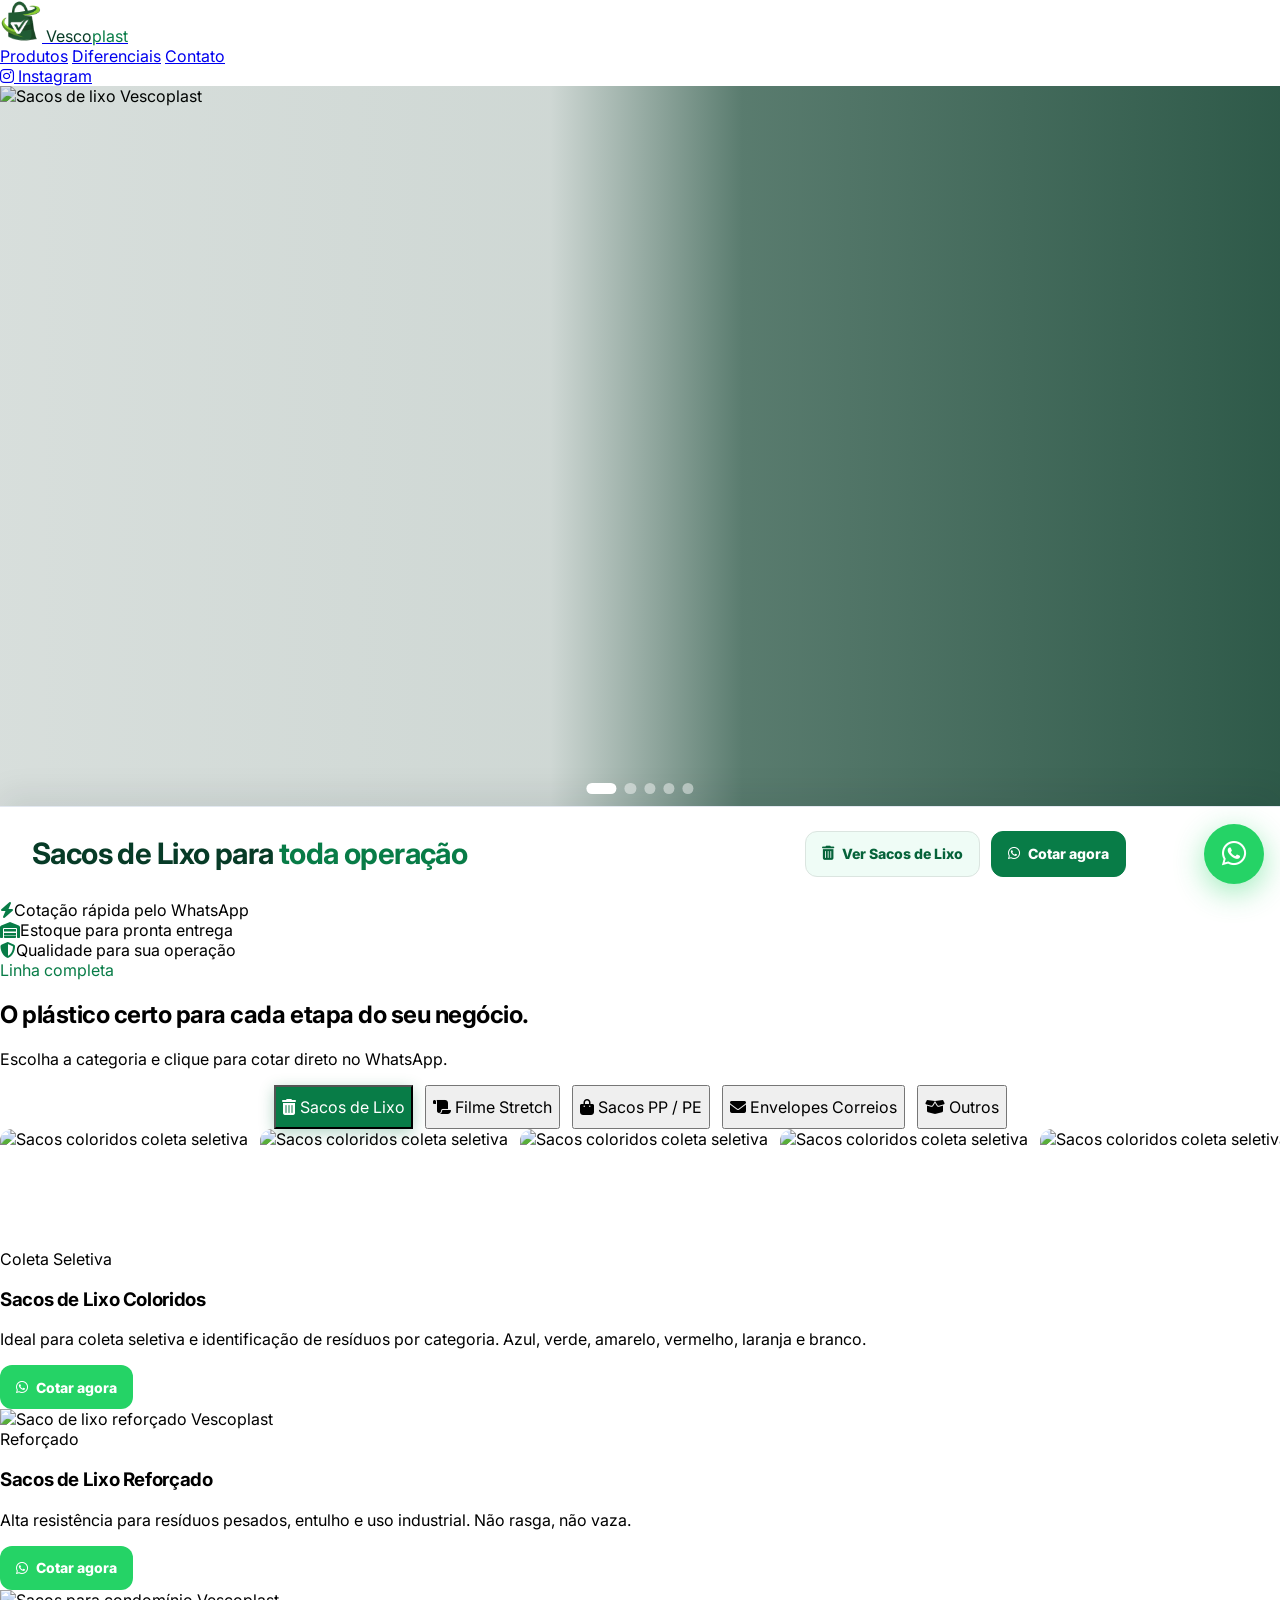
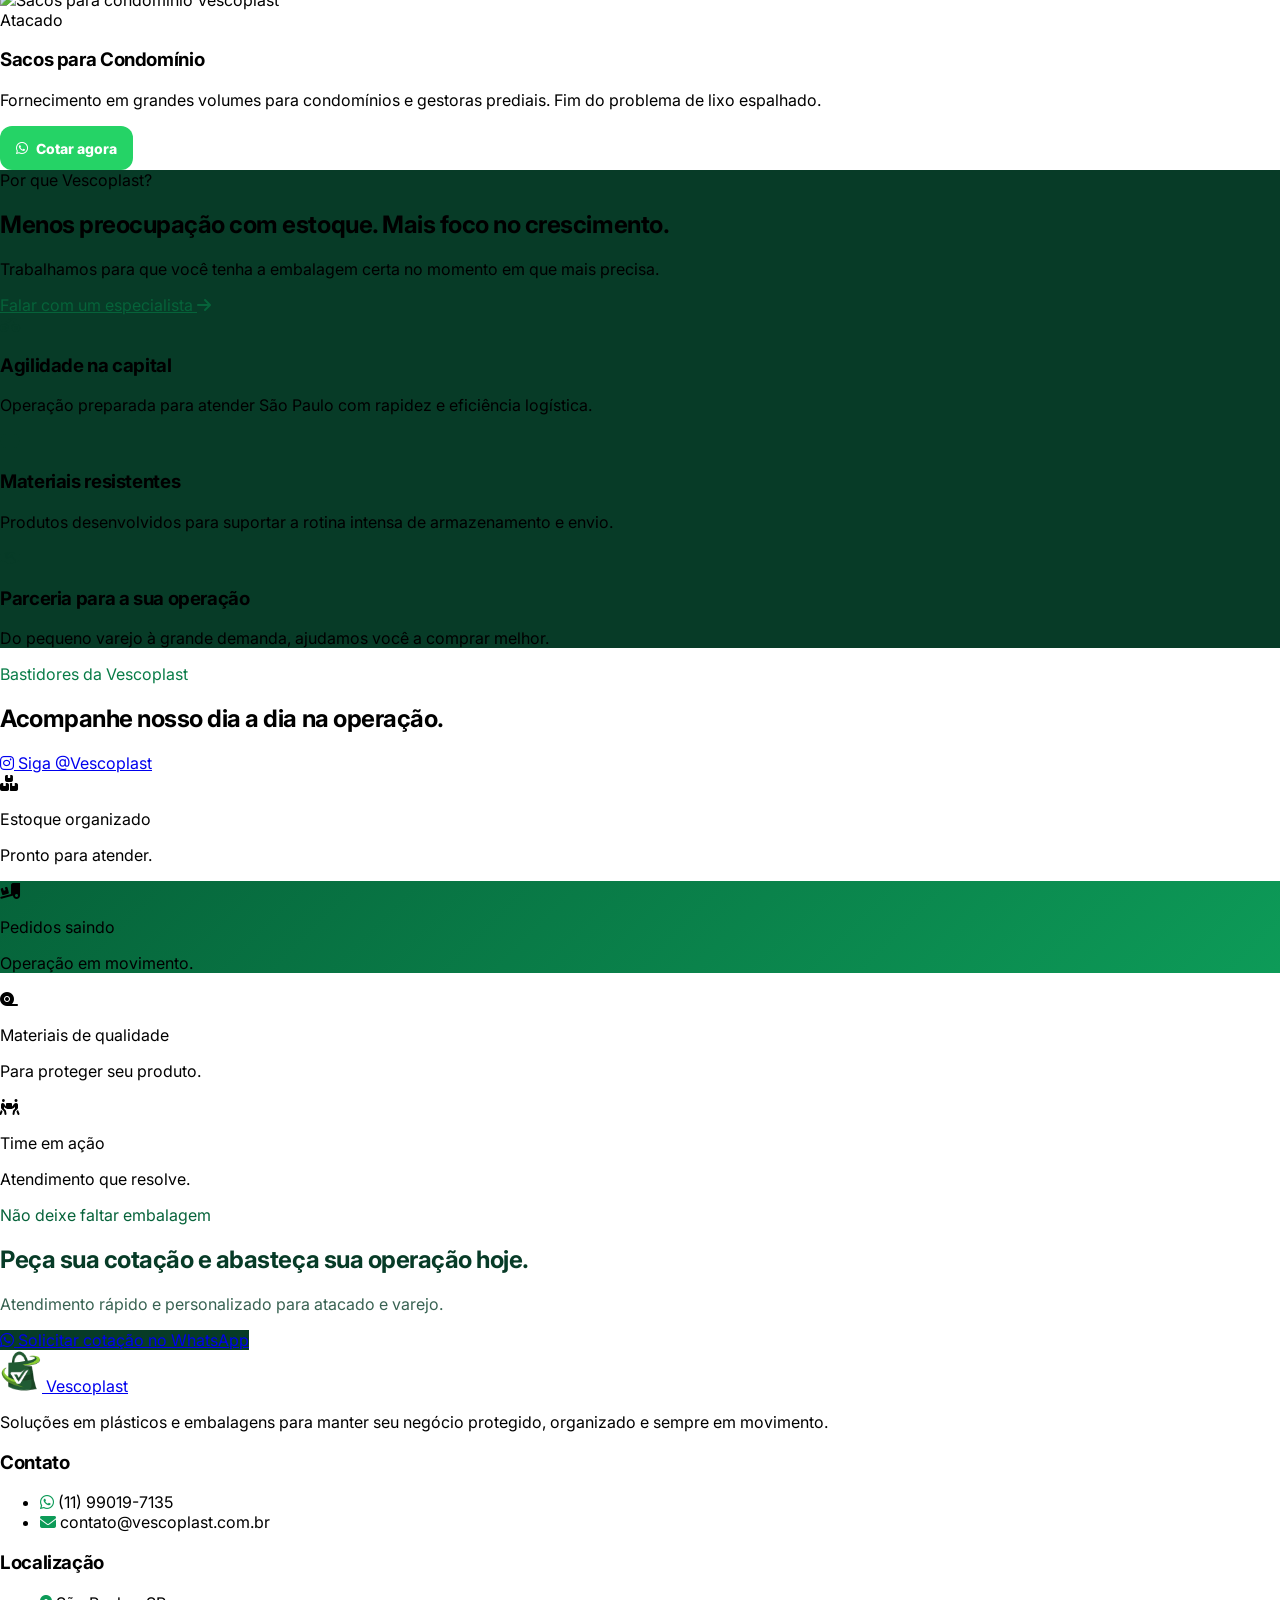
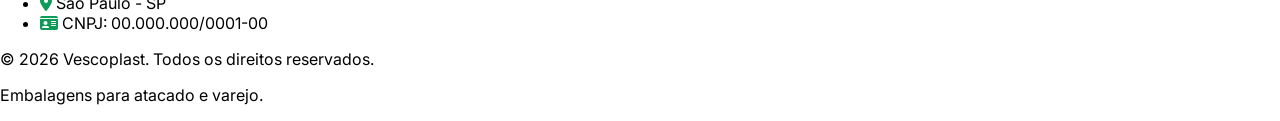
==== commit 411a7281: "Add files via upload" ====
--- a/index.html
+++ b/index.html
@@ -10,14 +10,19 @@
 <link href="https://fonts.googleapis.com/css2?family=Inter:wght@400;500;600;700;800;900&amp;display=swap" rel="stylesheet"/>
 <link href="https://cdnjs.cloudflare.com/ajax/libs/font-awesome/6.4.0/css/all.min.css" rel="stylesheet"/>
 <script src="https://cdn.tailwindcss.com"></script><link href="style.css" rel="stylesheet"/>
+<link rel="icon" href="./favicon.ico" sizes="any"/>
+<link rel="icon" type="image/png" sizes="32x32" href="./Imagens/favicon-32x32.png"/>
+<link rel="icon" type="image/png" sizes="16x16" href="./Imagens/favicon-16x16.png"/>
+<link rel="apple-touch-icon" sizes="180x180" href="./Imagens/apple-touch-icon.png"/>
+<link rel="manifest" href="./site.webmanifest"/>
 <meta content="#087c47" name="theme-color"/><link as="image" href="./Imagens/Saco de lixo.png" rel="preload"/></head>
 <body class="bg-slate-50 text-slate-800 antialiased overflow-x-hidden">
 <!-- Header -->
 <header class="sticky top-0 z-40 border-b border-slate-100 bg-white/95 backdrop-blur" id="main-header">
 <div class="mx-auto flex max-w-7xl items-center justify-between px-5 py-4 lg:px-8 header-inner">
 <a class="flex items-center gap-2" href="#">
-<span class="flex h-10 w-10 items-center justify-center rounded-xl text-lg text-white shadow-lg" style="background:var(--brand-600)">
-<i class="fa-solid fa-boxes-stacked"></i>
+<span class="brand-logo-wrap" aria-hidden="true">
+<img class="brand-logo" src="./Imagens/logo-vescoplast.png" alt="" width="40" height="40" decoding="async"/>
 </span>
 <span class="text-xl font-black tracking-tight" style="color:var(--brand-900)">
           Vesco<span style="color:var(--brand-600)">plast</span>
@@ -619,7 +624,7 @@
 <div class="mx-auto grid max-w-7xl gap-10 px-5 py-12 sm:grid-cols-2 lg:grid-cols-4 lg:px-8">
 <div class="lg:col-span-2">
 <a class="inline-flex items-center gap-2" href="#">
-<span class="flex h-10 w-10 items-center justify-center rounded-xl text-lg text-white" style="background:var(--brand-600)"><i class="fa-solid fa-boxes-stacked"></i></span>
+<span class="brand-logo-wrap brand-logo-wrap--footer" aria-hidden="true"><img class="brand-logo" src="./Imagens/logo-vescoplast.png" alt="" width="40" height="40" loading="lazy" decoding="async"/></span>
 <span class="text-xl font-black tracking-tight text-white">Vesco<span class="text-lime-300">plast</span></span>
 </a>
 <p class="mt-4 max-w-md text-sm leading-relaxed text-slate-400">Soluções em plásticos e embalagens para manter seu negócio protegido, organizado e sempre em movimento.</p>
--- a/style.css
+++ b/style.css
@@ -1756,3 +1756,99 @@
     min-height: 0 !important;
   }
 }
+
+
+/* =========================================================
+   CORREÇÃO FINAL MOBILE
+   No celular, nenhuma informação pode ficar sobre a foto.
+   Os selos voltam para a faixa abaixo do banner.
+   ========================================================= */
+@media (max-width: 767px) {
+  .hero-selos,
+  .hero-selo-item {
+    display: none !important;
+  }
+
+  .mobile-badges-row {
+    display: grid !important;
+    grid-template-columns: repeat(2, minmax(0, 1fr));
+    gap: 0.75rem !important;
+    padding: 0.75rem 1rem 0.25rem !important;
+    background: #ffffff !important;
+    border-bottom: 0 !important;
+  }
+
+  .m-badge-card {
+    min-height: 56px;
+    padding: 0.7rem 0.75rem !important;
+    border-radius: 0.85rem !important;
+    box-shadow: 0 8px 18px rgba(2, 6, 23, 0.06) !important;
+  }
+
+  .m-badge-text {
+    font-size: 0.74rem !important;
+    line-height: 1.12 !important;
+  }
+
+  .hero-section {
+    margin-bottom: 0 !important;
+  }
+}
+
+@media (max-width: 479px) {
+  .mobile-badges-row {
+    grid-template-columns: 1fr 1fr !important;
+    gap: 0.6rem !important;
+    padding: 0.7rem 0.75rem 0.1rem !important;
+  }
+
+  .m-badge-card {
+    padding: 0.62rem 0.65rem !important;
+  }
+
+  .m-badge-icon {
+    width: 32px !important;
+    height: 32px !important;
+    flex-basis: 32px !important;
+  }
+
+  .m-badge-text {
+    font-size: 0.7rem !important;
+  }
+}
+
+
+/* =========================================================
+   IDENTIDADE VESCOPLAST — LOGO OFICIAL
+   ========================================================= */
+.brand-logo-wrap {
+  display: inline-flex;
+  width: 42px;
+  height: 42px;
+  flex: 0 0 42px;
+  align-items: center;
+  justify-content: center;
+  overflow: hidden;
+  border-radius: 0.8rem;
+  background: #fff;
+}
+
+.brand-logo {
+  display: block;
+  width: 100%;
+  height: 100%;
+  object-fit: contain;
+}
+
+.brand-logo-wrap--footer {
+  background: transparent;
+}
+
+@media (max-width: 767px) {
+  .brand-logo-wrap {
+    width: 36px;
+    height: 36px;
+    flex-basis: 36px;
+    border-radius: 0.65rem;
+  }
+}
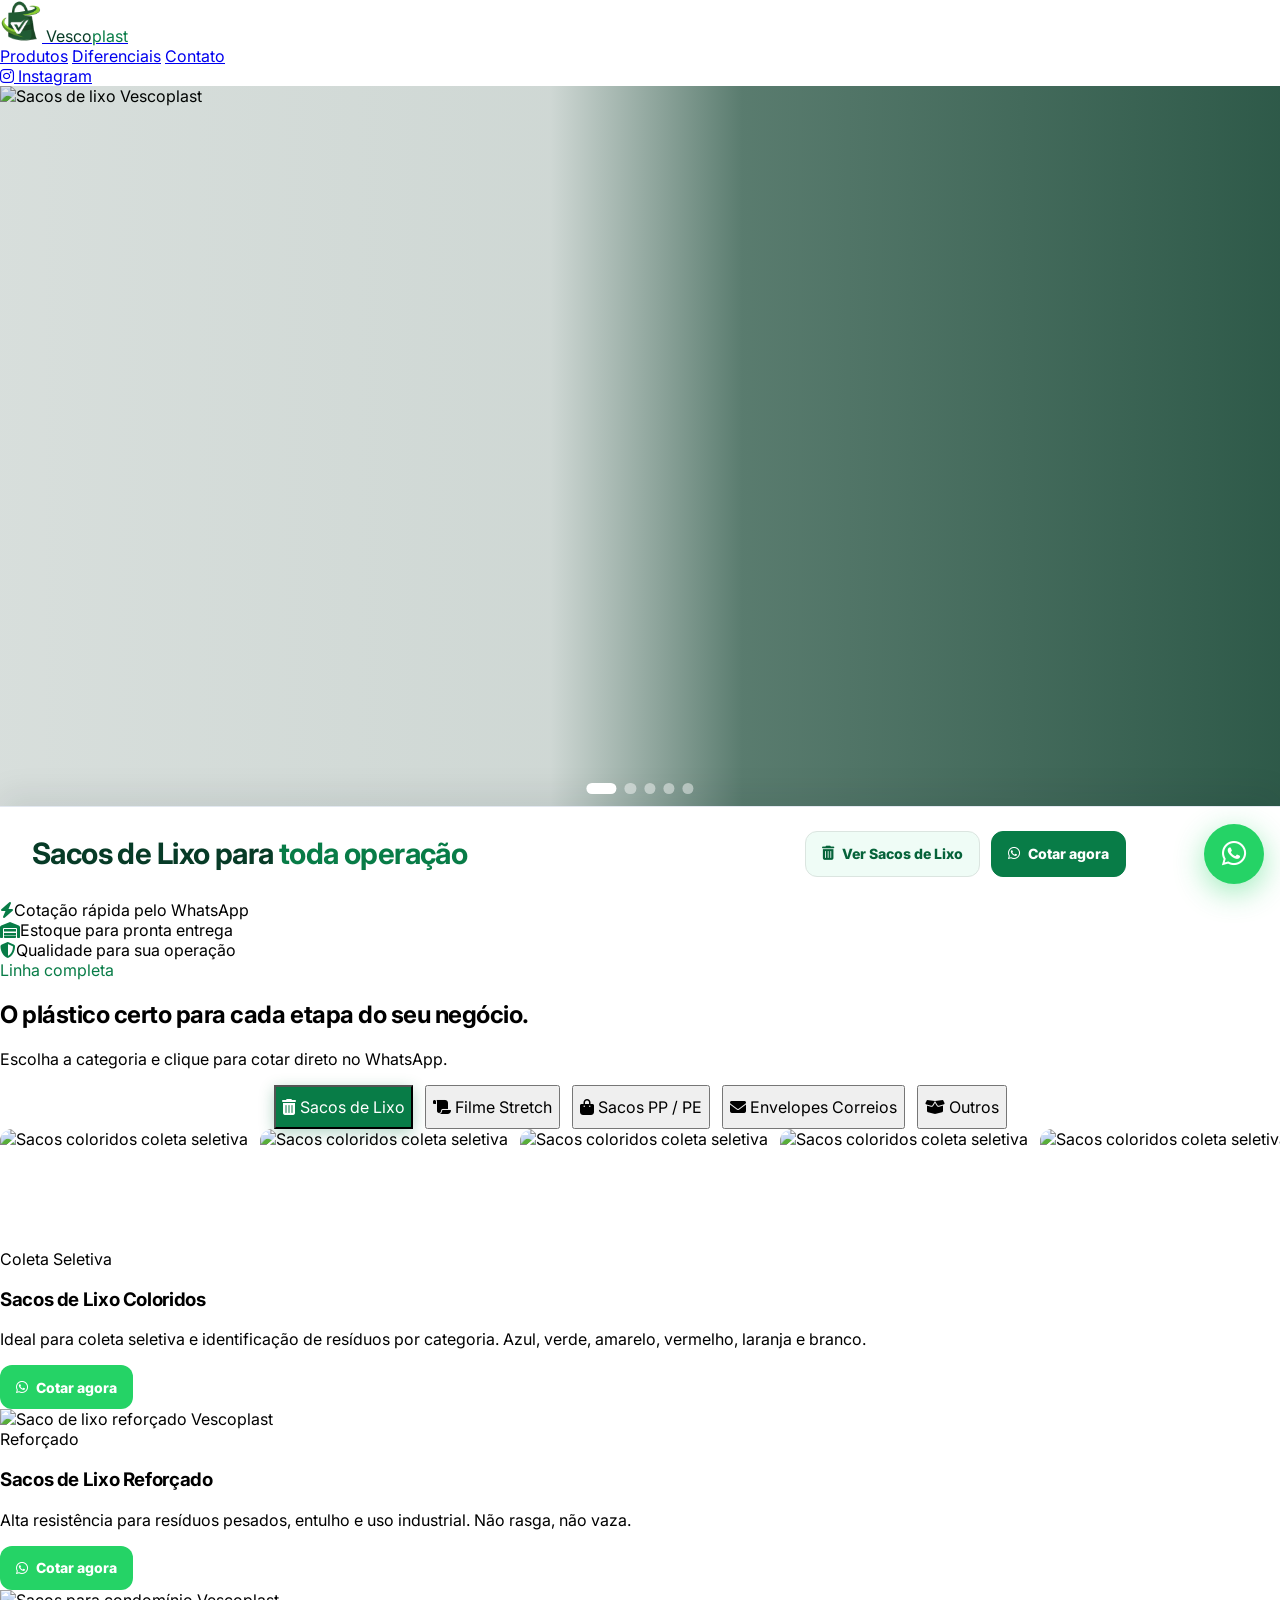
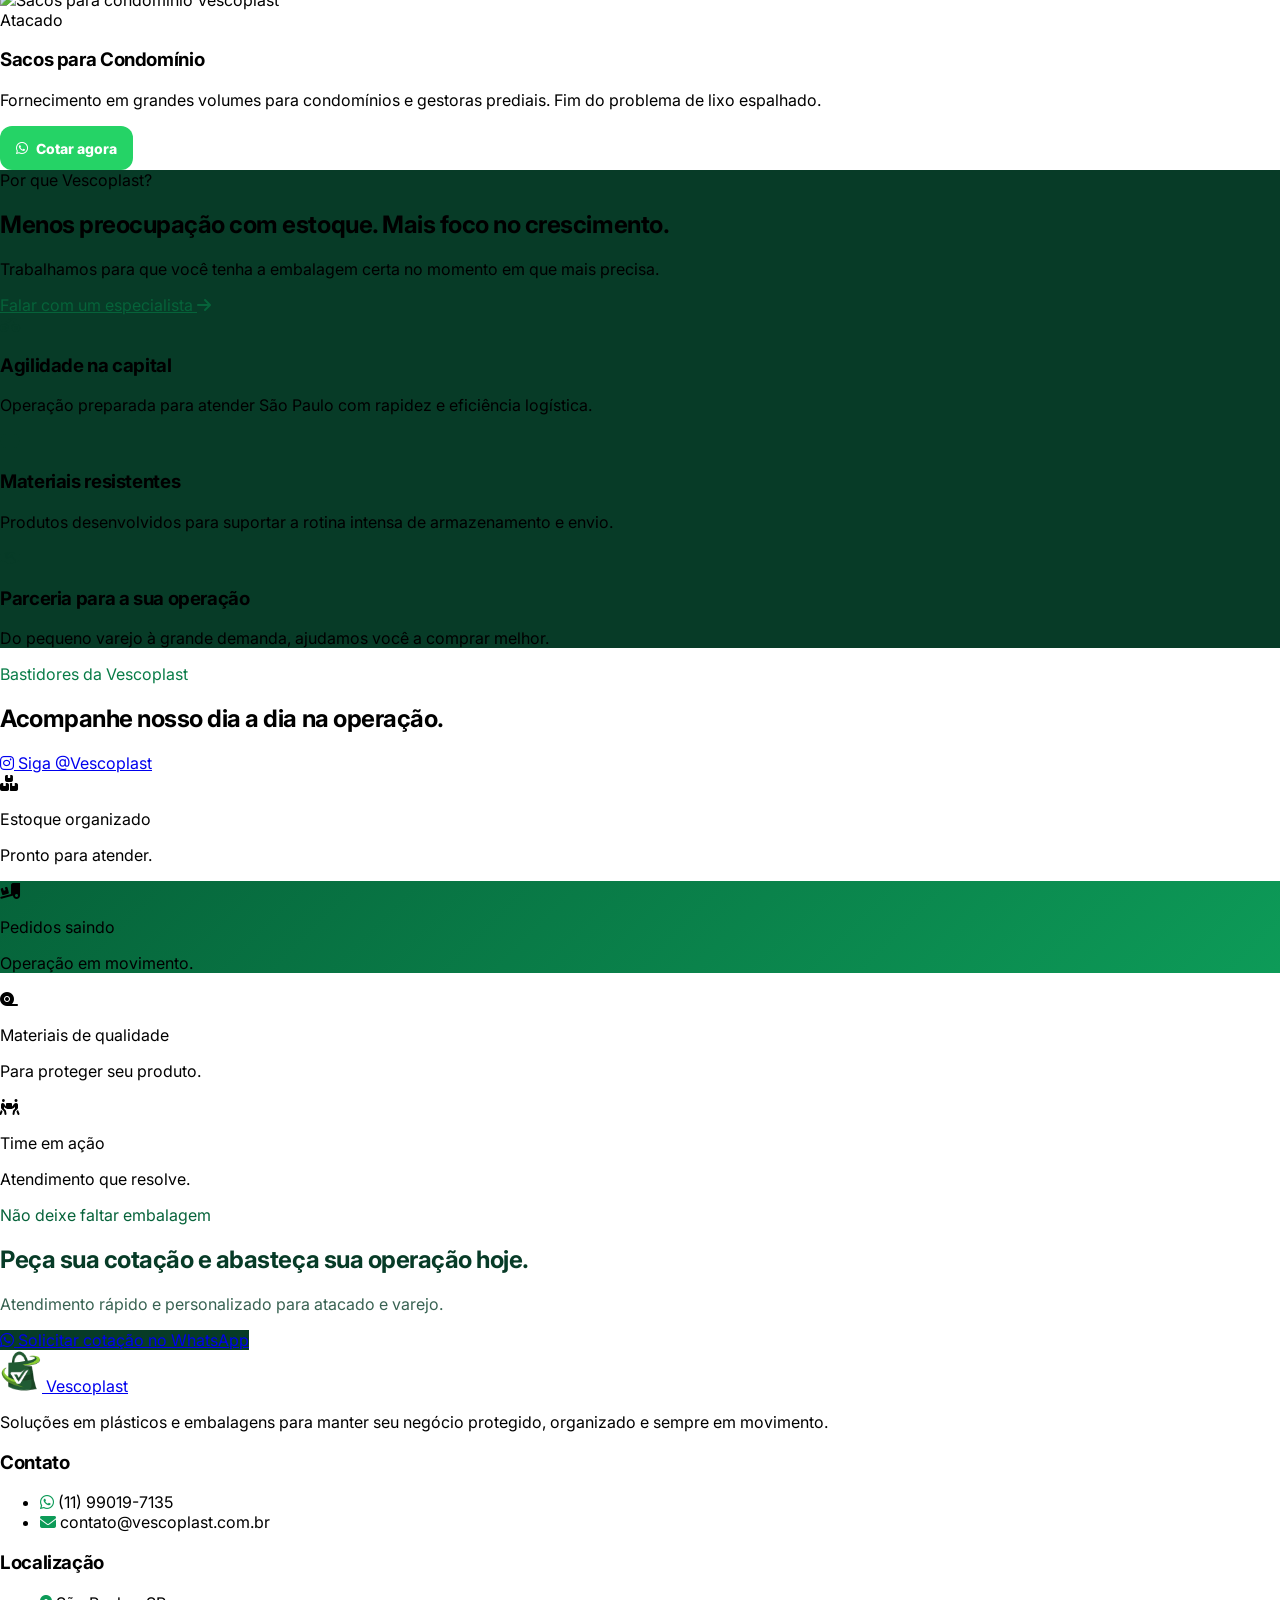
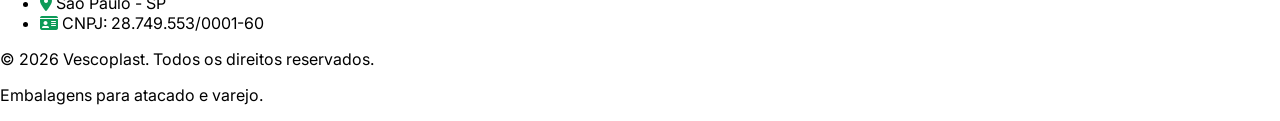
==== commit f968339c: "Add files via upload" ====
--- a/index.html
+++ b/index.html
@@ -640,7 +640,7 @@
 <h3 class="font-black text-white">Localização</h3>
 <ul class="mt-4 space-y-3 text-sm text-slate-400">
 <li class="flex gap-3"><i class="fa-solid fa-location-dot mt-0.5" style="color:var(--brand-500)"></i> São Paulo - SP</li>
-<li class="flex gap-3"><i class="fa-solid fa-id-card mt-0.5" style="color:var(--brand-500)"></i> CNPJ: 00.000.000/0001-00</li>
+<li class="flex gap-3"><i class="fa-solid fa-id-card mt-0.5" style="color:var(--brand-500)"></i> CNPJ: 28.749.553/0001-60</li>
 </ul>
 </div>
 </div>
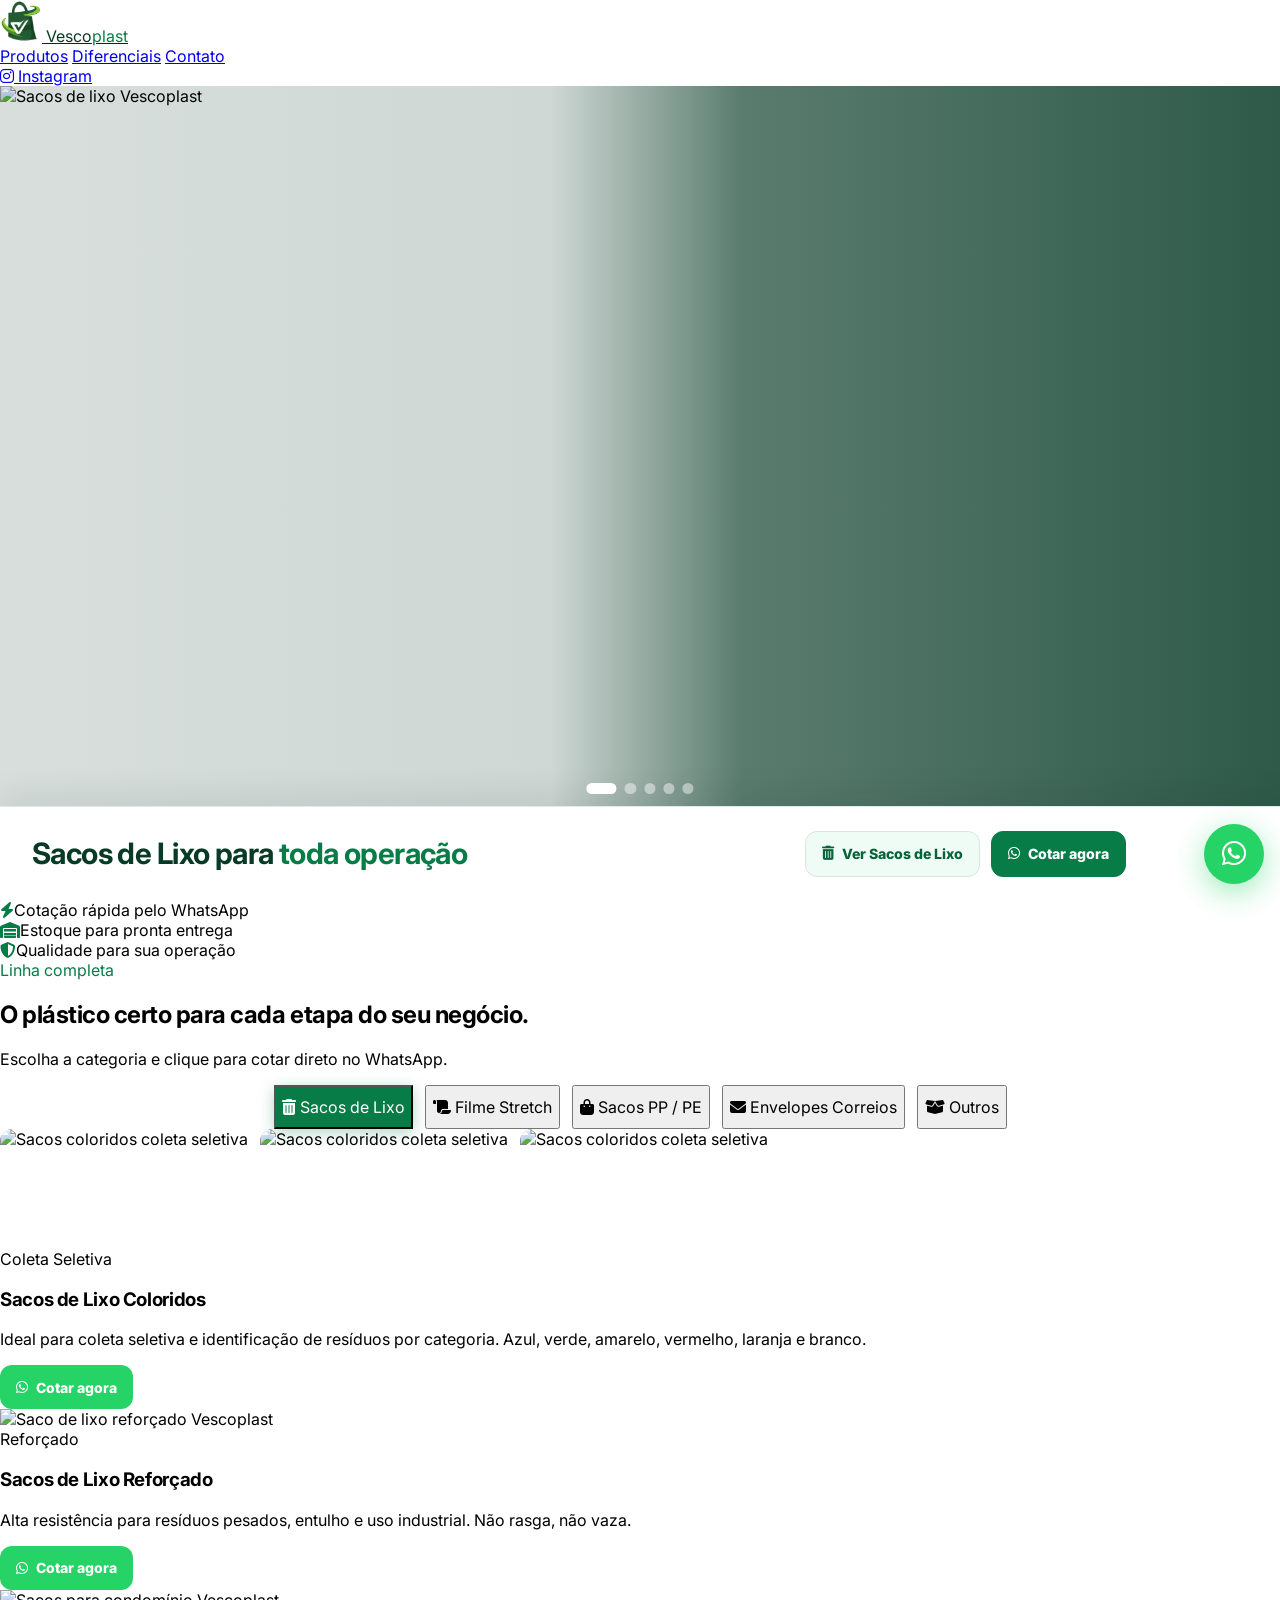
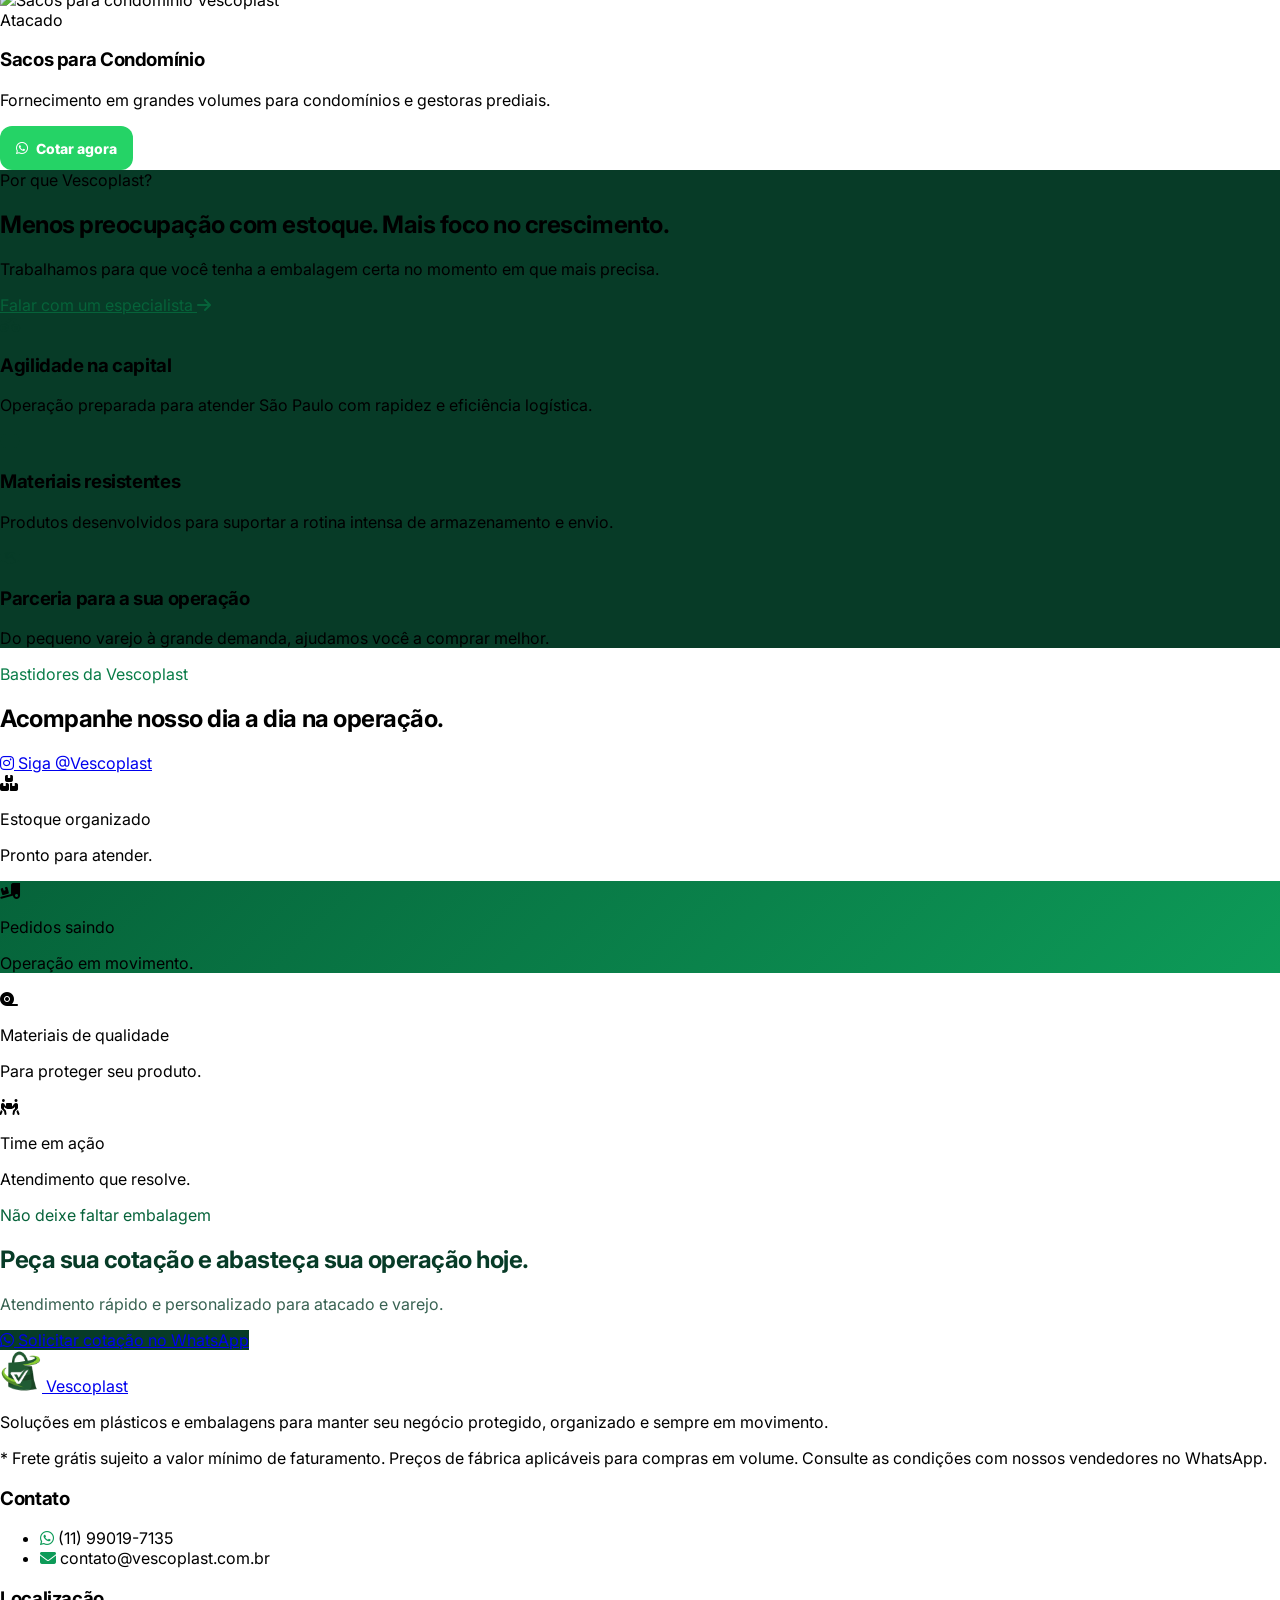
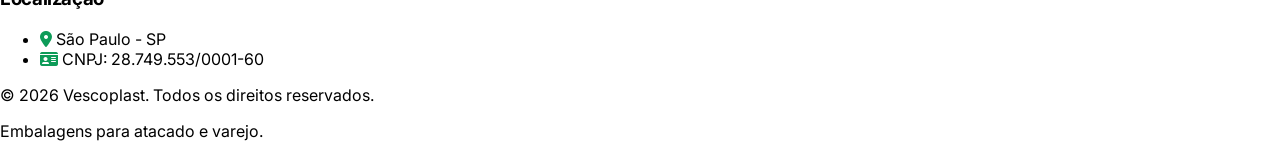
==== commit fca0f08a: "Add files via upload" ====
--- a/index.html
+++ b/index.html
@@ -2,6 +2,16 @@
 
 <html lang="pt-BR">
 <head>
+<!-- Google tag (gtag.js) -->
+<script async src="https://www.googletagmanager.com/gtag/js?id=AW-16481824661"></script>
+<script>
+  window.dataLayer = window.dataLayer || [];
+  function gtag(){dataLayer.push(arguments);}
+  gtag('js', new Date());
+
+  gtag('config', 'AW-16481824661');
+</script>
+
 <meta charset="utf-8"/>
 <meta content="width=device-width, initial-scale=1.0, viewport-fit=cover" name="viewport"/>
 <title>Vescoplast | Embalagens para o seu negócio</title>
@@ -22,7 +32,7 @@
 <div class="mx-auto flex max-w-7xl items-center justify-between px-5 py-4 lg:px-8 header-inner">
 <a class="flex items-center gap-2" href="#">
 <span class="brand-logo-wrap" aria-hidden="true">
-<img class="brand-logo" src="./Imagens/logo-vescoplast.png" alt="" width="40" height="40" decoding="async"/>
+<img class="brand-logo" src="./Imagens/logo-vescoplast.png" alt="Logo Vescoplast" width="40" height="40" decoding="async"/>
 </span>
 <span class="text-xl font-black tracking-tight" style="color:var(--brand-900)">
           Vesco<span style="color:var(--brand-600)">plast</span>
@@ -44,7 +54,7 @@
 <section class="hero-section" id="hero">
 <!-- SLIDE 1: Sacos de Lixo -->
 <div class="hero-slide hero-slide-price-safe active" id="slide-0">
-<img alt="Sacos de lixo Vescoplast" class="hero-slide-bg" decoding="async" fetchpriority="high" loading="eager" onerror="this.onerror=null;this.src='https://cdn.abacus.ai/images/b00cc533-1465-411b-874b-98b6d8e33ba3.png'" src="./Imagens/Saco de lixo.png"/>
+<img alt="Sacos de lixo Vescoplast" class="hero-slide-bg" decoding="async" fetchpriority="high" loading="eager" src="./Imagens/Saco de lixo.png"/>
 <div class="hero-slide-overlay" style="background:linear-gradient(135deg,rgba(7,59,39,.92) 0%,rgba(8,124,71,.75) 100%)"></div>
 <div class="hero-slide-content mx-auto max-w-7xl px-5 py-20 lg:px-8 lg:py-28">
 <div class="max-w-2xl">
@@ -55,7 +65,7 @@
 <h1 class="text-4xl font-black leading-tight tracking-tight text-white sm:text-5xl lg:text-6xl">
               Sacos de Lixo para <span class="text-lime-300">toda operação</span>
 </h1>
-<p class="mt-5 max-w-xl text-lg leading-relaxed text-emerald-50">Coloridos, reforçados e para condomínio. Estoque sempre disponível para pronta entrega em São Paulo.</p>
+<p class="mt-5 max-w-xl text-lg leading-relaxed text-emerald-50">Coloridos, reforçados e para condomínio. Estoque disponível para entregas em São Paulo.</p>
 <div class="mt-8 flex flex-col gap-3 sm:flex-row">
 <a class="btn-primary" data-tab-target="lixo" href="#produtos"><i class="fa-solid fa-trash-can"></i> Ver Sacos de Lixo</a>
 <a class="btn-ghost" href="https://wa.me/5511990197135?text=Olá,%20quero%20cotar%20Sacos%20de%20Lixo." rel="noopener noreferrer" target="_blank"><i class="fa-brands fa-whatsapp text-xl"></i> Cotar agora</a>
@@ -65,7 +75,7 @@
 </div>
 <!-- SLIDE 2: Filme Stretch -->
 <div class="hero-slide" id="slide-1">
-<img alt="Filme stretch Vescoplast" class="hero-slide-bg" decoding="async" loading="lazy" onerror="this.onerror=null;this.src='https://cdn.abacus.ai/images/512b2b71-8d53-42aa-8d8b-92e8a78371b9.png'" src="./Imagens/Filme Stretch.png"/>
+<img alt="Filme stretch Vescoplast" class="hero-slide-bg" decoding="async" loading="lazy" src="./Imagens/Filme Stretch.png"/>
 <div class="hero-slide-overlay" style="background:linear-gradient(135deg,rgba(7,59,39,.88) 0%,rgba(2,30,60,.75) 100%)"></div>
 <div class="hero-slide-content mx-auto max-w-7xl px-5 py-20 lg:px-8 lg:py-28">
 <div class="max-w-2xl">
@@ -86,7 +96,7 @@
 </div>
 <!-- SLIDE 3: Sacos PP/PE -->
 <div class="hero-slide" id="slide-2">
-<img alt="Saco plástico PP Vescoplast" class="hero-slide-bg" decoding="async" loading="lazy" onerror="this.onerror=null;this.src='https://cdn.abacus.ai/images/be76387d-9efc-45a6-8975-d91b87e47fd8.png'" src="./Imagens/Saco Plastico PP.png"/>
+<img alt="Saco plástico PP Vescoplast" class="hero-slide-bg" decoding="async" loading="lazy" src="./Imagens/Saco Plastico PP.png"/>
 <div class="hero-slide-overlay" style="background:linear-gradient(135deg,rgba(7,59,39,.9) 0%,rgba(30,58,138,.7) 100%)"></div>
 <div class="hero-slide-content mx-auto max-w-7xl px-5 py-20 lg:px-8 lg:py-28">
 <div class="max-w-2xl">
@@ -107,7 +117,7 @@
 </div>
 <!-- SLIDE 4: Envelopes Correios -->
 <div class="hero-slide" id="slide-3">
-<img alt="Copos descartáveis Vescoplast" class="hero-slide-bg" decoding="async" loading="lazy" onerror="this.onerror=null;this.src='https://cdn.abacus.ai/images/a98d69fa-106a-4512-8ec0-ae19b27a1824.png'" src="./Imagens/copo descartavel.png"/>
+<img alt="Copos descartáveis Vescoplast" class="hero-slide-bg" decoding="async" loading="lazy" src="./Imagens/copo descartavel.png"/>
 <div class="hero-slide-overlay" style="background:linear-gradient(135deg,rgba(7,59,39,.9) 0%,rgba(30,27,75,.75) 100%)"></div>
 <div class="hero-slide-content mx-auto max-w-7xl px-5 py-20 lg:px-8 lg:py-28">
 <div class="max-w-2xl">
@@ -126,7 +136,7 @@
 </div>
 <!-- SLIDE 5: Outros (Fitas, Bolha, Sacolas) -->
 <div class="hero-slide" id="slide-4">
-<img alt="Fitas adesivas Vescoplast" class="hero-slide-bg" decoding="async" loading="lazy" onerror="this.onerror=null;this.src='https://cdn.abacus.ai/images/1382e1dc-8c08-4b24-9d99-34176f20eff0.png'" src="./Imagens/Fitas adesivas.png"/>
+<img alt="Fitas adesivas Vescoplast" class="hero-slide-bg" decoding="async" loading="lazy" src="./Imagens/Fitas adesivas.png"/>
 <div class="hero-slide-overlay" style="background:linear-gradient(135deg,rgba(7,59,39,.9) 0%,rgba(120,53,15,.7) 100%)"></div>
 <div class="hero-slide-content mx-auto max-w-7xl px-5 py-20 lg:px-8 lg:py-28">
 <div class="max-w-2xl">
@@ -157,21 +167,21 @@
 <div class="hero-selos absolute z-10 flex flex-col gap-3 right-5 top-4 lg:bottom-12 lg:top-auto">
 <div class="hero-selo-item flex items-center gap-3 rounded-2xl bg-lime-300 px-4 py-3 shadow-xl" style="color:var(--brand-900)">
 <span class="flex h-10 w-10 shrink-0 items-center justify-center rounded-xl text-white" style="background:var(--brand-900)"><i class="fa-solid fa-truck"></i></span>
-<p class="text-sm font-black leading-tight">Frete Grátis<br/>para toda SP</p>
+<p class="text-sm font-black leading-tight">Frete Grátis*<br/>para toda SP</p>
 </div>
 <div class="hero-selo-item flex items-center gap-3 rounded-2xl bg-white px-4 py-3 shadow-xl">
 <span class="flex h-10 w-10 shrink-0 items-center justify-center rounded-xl text-white" style="background:var(--brand-600)"><i class="fa-solid fa-tags"></i></span>
-<p class="text-sm font-black leading-tight text-slate-900">Preços Direto<br/>de Fábrica</p>
+<p class="text-sm font-black leading-tight text-slate-900">Preços Direto<br/>de Fábrica*</p>
 </div>
 </div>
 </section><section aria-label="Benefícios da Vescoplast" class="mobile-badges-row">
 <div class="m-badge-card">
 <span class="m-badge-icon bg-frete"><i aria-hidden="true" class="fa-solid fa-truck"></i></span>
-<span class="m-badge-text">Frete grátis<br/>para toda SP</span>
+<span class="m-badge-text">Frete grátis*<br/>para toda SP</span>
 </div>
 <div class="m-badge-card">
 <span class="m-badge-icon bg-preco"><i aria-hidden="true" class="fa-solid fa-tags"></i></span>
-<span class="m-badge-text">Preços direto<br/>de fábrica</span>
+<span class="m-badge-text">Preços direto*<br/>de fábrica</span>
 </div>
 </section>
 <!-- Trust Bar -->
@@ -214,12 +224,9 @@
 <article class="product-card flex flex-col rounded-2xl border border-slate-200 bg-white overflow-hidden shadow-sm">
 <div class="color-slideshow h-44 bg-slate-100">
 <div class="color-track h-full items-center flex px-3 py-3">
-<img alt="Sacos coloridos coleta seletiva" class="color-slide-img" decoding="async" loading="lazy" src="https://cdn.abacus.ai/images/ca48b51d-3cf7-4540-b141-35e2fffb5d61.png"/>
-<img alt="Sacos coloridos coleta seletiva" class="color-slide-img" decoding="async" loading="lazy" src="https://cdn.abacus.ai/images/ca48b51d-3cf7-4540-b141-35e2fffb5d61.png"/>
-<img alt="Sacos coloridos coleta seletiva" class="color-slide-img" decoding="async" loading="lazy" src="https://cdn.abacus.ai/images/ca48b51d-3cf7-4540-b141-35e2fffb5d61.png"/>
-<img alt="Sacos coloridos coleta seletiva" class="color-slide-img" decoding="async" loading="lazy" src="https://cdn.abacus.ai/images/ca48b51d-3cf7-4540-b141-35e2fffb5d61.png"/>
-<img alt="Sacos coloridos coleta seletiva" class="color-slide-img" decoding="async" loading="lazy" src="https://cdn.abacus.ai/images/ca48b51d-3cf7-4540-b141-35e2fffb5d61.png"/>
-<img alt="Sacos coloridos coleta seletiva" class="color-slide-img" decoding="async" loading="lazy" src="https://cdn.abacus.ai/images/ca48b51d-3cf7-4540-b141-35e2fffb5d61.png"/>
+<img alt="Sacos coloridos coleta seletiva" class="color-slide-img" decoding="async" loading="lazy" src="./Imagens/saco-lixo-colorido.png"/>
+<img alt="Sacos coloridos coleta seletiva" class="color-slide-img" decoding="async" loading="lazy" src="./Imagens/saco-lixo-colorido.png"/>
+<img alt="Sacos coloridos coleta seletiva" class="color-slide-img" decoding="async" loading="lazy" src="./Imagens/saco-lixo-colorido.png"/>
 </div>
 </div>
 <div class="flex flex-col flex-1 p-5">
@@ -234,7 +241,7 @@
 <!-- Reforçado -->
 <article class="product-card flex flex-col rounded-2xl border border-slate-200 bg-white overflow-hidden shadow-sm">
 <div class="h-44 overflow-hidden">
-<img alt="Saco de lixo reforçado Vescoplast" class="w-full h-full object-cover" decoding="async" loading="lazy" onerror="this.onerror=null;this.src='https://cdn.abacus.ai/images/b00cc533-1465-411b-874b-98b6d8e33ba3.png'" src="./Imagens/Saco de lixo.png"/>
+<img alt="Saco de lixo reforçado Vescoplast" class="w-full h-full object-cover" decoding="async" loading="lazy" src="./Imagens/Saco de lixo.png"/>
 </div>
 <div class="flex flex-col flex-1 p-5">
 <span class="inline-block rounded-full bg-amber-100 px-3 py-1 text-xs font-bold text-amber-700 w-fit">Reforçado</span>
@@ -248,12 +255,12 @@
 <!-- Condomínio -->
 <article class="product-card flex flex-col rounded-2xl border border-slate-200 bg-white overflow-hidden shadow-sm">
 <div class="h-44 overflow-hidden">
-<img alt="Sacos para condomínio Vescoplast" class="w-full h-full object-cover" decoding="async" loading="lazy" onerror="this.onerror=null;this.src='https://cdn.abacus.ai/images/b175a280-b488-4b32-8e3a-26f2edf10d9c.png'" src="./Imagens/Saco de lixo.png"/>
+<img alt="Sacos para condomínio Vescoplast" class="w-full h-full object-cover" decoding="async" loading="lazy" src="./Imagens/Saco de lixo.png"/>
 </div>
 <div class="flex flex-col flex-1 p-5">
 <span class="inline-block rounded-full bg-purple-100 px-3 py-1 text-xs font-bold text-purple-700 w-fit">Atacado</span>
 <h3 class="mt-3 text-lg font-black text-slate-900">Sacos para Condomínio</h3>
-<p class="mt-2 text-sm leading-relaxed text-slate-600 flex-1">Fornecimento em grandes volumes para condomínios e gestoras prediais. Fim do problema de lixo espalhado.</p>
+<p class="mt-2 text-sm leading-relaxed text-slate-600 flex-1">Fornecimento em grandes volumes para condomínios e gestoras prediais.</p>
 <a class="btn-whatsapp mt-5" href="https://wa.me/5511990197135?text=Olá,%20gostaria%20de%20uma%20cotação%20para%20Sacos%20para%20Condom%C3%ADnio." rel="noopener noreferrer" target="_blank">
 <i class="fa-brands fa-whatsapp text-lg"></i> Cotar agora
               </a>
@@ -265,14 +272,14 @@
 <div aria-labelledby="tab-stretch" class="tab-content mt-10" id="content-stretch" role="tabpanel" tabindex="0">
 <!-- Banners reais -->
 <div class="grid gap-4 sm:grid-cols-2 mb-8">
-<img alt="Filme stretch Vescoplast" class="stretch-banner" decoding="async" loading="lazy" onerror="this.onerror=null;this.src='https://cdn.abacus.ai/images/512b2b71-8d53-42aa-8d8b-92e8a78371b9.png'" src="./Imagens/Filme Stretch.png"/>
-<img alt="Aplicação de fita adesiva em caixa" class="stretch-banner" decoding="async" loading="lazy" src="https://cdn.abacus.ai/images/1382e1dc-8c08-4b24-9d99-34176f20eff0.png"/>
+<img alt="Filme stretch Vescoplast" class="stretch-banner" decoding="async" loading="lazy" src="./Imagens/Filme Stretch.png"/>
+<img alt="Aplicação de fita adesiva em caixa" class="stretch-banner" decoding="async" loading="lazy" src="./Imagens/Fitas adesivas.png"/>
 </div>
 <div class="grid gap-6 sm:grid-cols-2 lg:grid-cols-4">
 <!-- Stretch Transparente Fardo -->
 <article class="product-card flex flex-col rounded-2xl border border-slate-200 bg-white overflow-hidden shadow-sm">
 <div class="h-44 overflow-hidden">
-<img alt="Filme stretch transparente Vescoplast" class="w-full h-full object-cover" decoding="async" loading="lazy" onerror="this.onerror=null;this.src='https://cdn.abacus.ai/images/bff9d5ff-8bbb-419d-8e31-750cccb94c3a.png'" src="./Imagens/Filme Stretch.png"/>
+<img alt="Filme stretch transparente Vescoplast" class="w-full h-full object-cover" decoding="async" loading="lazy" src="./Imagens/Filme Stretch.png"/>
 </div>
 <div class="flex flex-col flex-1 p-5">
 <span class="inline-block rounded-full bg-blue-100 px-3 py-1 text-xs font-bold text-blue-700 w-fit">Fardo</span>
@@ -286,7 +293,7 @@
 <!-- Stretch Preto Fardo -->
 <article class="product-card flex flex-col rounded-2xl border border-slate-200 bg-white overflow-hidden shadow-sm">
 <div class="h-44 overflow-hidden">
-<img alt="Bobina stretch preta" class="w-full h-full object-cover" decoding="async" loading="lazy" onerror="this.src='https://placehold.co/400x176/1e293b/fff?text=Stretch+Preto'" src="https://cdn.abacus.ai/images/a5affb85-df0f-4ce7-8550-4709ed566f8d.png"/>
+<img alt="Bobina stretch preta" class="w-full h-full object-cover" decoding="async" loading="lazy" src="./Imagens/stretch-preto.png"/>
 </div>
 <div class="flex flex-col flex-1 p-5">
 <span class="inline-block rounded-full bg-slate-800 px-3 py-1 text-xs font-bold text-white w-fit">Fardo Preto</span>
@@ -297,10 +304,10 @@
               </a>
 </div>
 </article>
-<!-- Stretch Volante — FOTO REAL DO ROLINHO -->
+<!-- Stretch Volante -->
 <article class="product-card flex flex-col rounded-2xl border border-slate-200 bg-white overflow-hidden shadow-sm">
 <div class="h-44 overflow-hidden bg-white flex items-center justify-center">
-<img alt="Stretch volante rolo manual com cabo" class="h-full w-full object-contain p-2" decoding="async" loading="lazy" src="https://cdn.abacus.ai/images/e4f0488e-9846-4af1-8329-87029253c1de.png"/>
+<img alt="Stretch volante rolo manual com cabo" class="h-full w-full object-contain p-2" decoding="async" loading="lazy" src="./Imagens/stretch-volante.png"/>
 </div>
 <div class="flex flex-col flex-1 p-5">
 <span class="inline-block rounded-full bg-green-100 px-3 py-1 text-xs font-bold text-green-700 w-fit">Volante</span>
@@ -314,12 +321,12 @@
 <!-- Stretch Atacado -->
 <article class="product-card flex flex-col rounded-2xl border border-slate-200 bg-white overflow-hidden shadow-sm">
 <div class="h-44 overflow-hidden">
-<img alt="Palete Vescoplast embalado com stretch em atacado" class="w-full h-full object-cover" decoding="async" loading="lazy" src="https://cdn.abacus.ai/images/2ff05089-feec-4e29-8254-4dae4d180057.png"/>
+<img alt="Palete Vescoplast embalado com stretch em atacado" class="w-full h-full object-cover" decoding="async" loading="lazy" src="./Imagens/stretch-atacado.png"/>
 </div>
 <div class="flex flex-col flex-1 p-5">
 <span class="inline-block rounded-full bg-amber-100 px-3 py-1 text-xs font-bold text-amber-700 w-fit">Atacado</span>
 <h3 class="mt-3 text-lg font-black text-slate-900">Stretch em Quantidade</h3>
-<p class="mt-2 text-sm text-slate-600 flex-1">Compra em volume com preço de fábrica. Ideal para distribuidoras e galpões.</p>
+<p class="mt-2 text-sm text-slate-600 flex-1">Compra em volume. Ideal para distribuidoras e galpões.</p>
 <a class="btn-whatsapp mt-5" href="https://wa.me/5511990197135?text=Olá,%20gostaria%20de%20uma%20cotação%20para%20Stretch%20em%20Atacado." rel="noopener noreferrer" target="_blank">
 <i class="fa-brands fa-whatsapp text-lg"></i> Cotar agora
               </a>
@@ -331,10 +338,9 @@
 <div aria-labelledby="tab-pppe" class="tab-content mt-10" id="content-pppe" role="tabpanel" tabindex="0">
 <div class="grid gap-8 lg:grid-cols-2">
 <div>
-<!-- Duas fotos reais dos sacos PP/PE -->
 <div class="grid grid-cols-2 gap-3 mb-6">
-<img alt="Saco plástico PP Vescoplast" class="w-full h-44 object-cover rounded-2xl shadow" decoding="async" loading="lazy" onerror="this.onerror=null;this.src='https://cdn.abacus.ai/images/f6d05361-bdf3-4f58-9411-a12e9afd3ebd.png'" src="./Imagens/Saco Plastico PP.png"/>
-<img alt="Saco plástico PP Vescoplast" class="w-full h-44 object-cover rounded-2xl shadow" decoding="async" loading="lazy" onerror="this.onerror=null;this.src='https://cdn.abacus.ai/images/ae147b82-bb66-4ada-9ff8-9486629c2662.png'" src="./Imagens/Saco Plastico PP.png"/>
+<img alt="Saco plástico PP Vescoplast" class="w-full h-44 object-cover rounded-2xl shadow" decoding="async" loading="lazy" src="./Imagens/Saco Plastico PP.png"/>
+<img alt="Saco plástico PP Vescoplast" class="w-full h-44 object-cover rounded-2xl shadow" decoding="async" loading="lazy" src="./Imagens/Saco Plastico PP.png"/>
 </div>
 <div class="rounded-2xl border border-slate-200 bg-white p-6 shadow-sm">
 <h3 class="text-xl font-black text-slate-900 mb-1">Sacos Plásticos PP e PE</h3>
@@ -345,59 +351,26 @@
 </div>
 </div>
 <div class="space-y-6">
-<!-- Tabela PP com quantidade por milheiro -->
+<!-- Tabelas (Mantidas Iguais) -->
 <div aria-label="Tabela com rolagem horizontal em telas pequenas" class="rounded-2xl border border-slate-200 bg-white p-5 shadow-sm overflow-x-auto table-scroll" role="region" tabindex="0">
 <h4 class="font-black text-slate-900 mb-3 flex items-center gap-2"><i class="fa-solid fa-table" style="color:var(--brand-600)"></i> Tabela PP — Qtd por Kg e Kg por Milheiro</h4>
 <table>
 <thead>
-<tr>
-<th rowspan="2">Medida</th>
-<th colspan="3">Quantidade por Kg</th>
-<th colspan="3">Kg por Milheiro</th>
-</tr>
-<tr>
-<th>0,06mm</th>
-<th>0,08mm</th>
-<th>0,10mm</th>
-<th>0,06mm</th>
-<th>0,08mm</th>
-<th>0,10mm</th>
-</tr>
+<tr><th rowspan="2">Medida</th><th colspan="3">Quantidade por Kg</th><th colspan="3">Kg por Milheiro</th></tr>
+<tr><th>0,06mm</th><th>0,08mm</th><th>0,10mm</th><th>0,06mm</th><th>0,08mm</th><th>0,10mm</th></tr>
 </thead>
 <tbody>
 <tr><td><strong>6×11</strong></td><td>2.650</td><td>1.985</td><td>1.590</td><td>1,0</td><td>1,0</td><td>1,0</td></tr>
 <tr><td><strong>7×11</strong></td><td>2.720</td><td>1.700</td><td>1.360</td><td>1,0</td><td>1,0</td><td>1,0</td></tr>
 <tr><td><strong>8×11</strong></td><td>1.985</td><td>1.490</td><td>1.190</td><td>1,0</td><td>1,0</td><td>1,0</td></tr>
 <tr><td><strong>10×15</strong></td><td>1.165</td><td>875</td><td>700</td><td>1,0</td><td>2,0</td><td>2,0</td></tr>
-<tr><td><strong>13×18</strong></td><td>745</td><td>560</td><td>445</td><td>2,0</td><td>2,0</td><td>3,0</td></tr>
 <tr><td><strong>15×20</strong></td><td>580</td><td>435</td><td>350</td><td>2,0</td><td>3,0</td><td>3,0</td></tr>
-<tr><td><strong>18×25</strong></td><td>385</td><td>290</td><td>230</td><td>3,0</td><td>5,0</td><td>5,0</td></tr>
 <tr><td><strong>20×30</strong></td><td>290</td><td>215</td><td>175</td><td>4,0</td><td>5,0</td><td>6,0</td></tr>
-<tr><td><strong>22×32</strong></td><td>245</td><td>185</td><td>145</td><td>5,0</td><td>6,0</td><td>7,0</td></tr>
-<tr><td><strong>25×35</strong></td><td>200</td><td>150</td><td>120</td><td>5,0</td><td>7,0</td><td>9,0</td></tr>
-<tr><td><strong>28×40</strong></td><td>155</td><td>115</td><td>90</td><td>6,0</td><td>10,0</td><td>12,0</td></tr>
 <tr><td><strong>30×40</strong></td><td>145</td><td>105</td><td>85</td><td>7,0</td><td>10,0</td><td>12,0</td></tr>
-<tr><td><strong>35×45</strong></td><td>110</td><td>80</td><td>65</td><td>10,0</td><td>13,0</td><td>16,0</td></tr>
 <tr><td><strong>40×60</strong></td><td>70</td><td>50</td><td>40</td><td>15,0</td><td>20,0</td><td>25,0</td></tr>
-<tr><td><strong>50×70</strong></td><td>50</td><td>35</td><td>30</td><td>20,0</td><td>30,0</td><td>35,0</td></tr>
 </tbody>
 </table>
-<p class="text-xs text-slate-400 mt-2">* Dados baseados na tabela oficial. Consulte preços e disponibilidade pelo WhatsApp.</p>
-</div>
-<div aria-label="Tabela com rolagem horizontal em telas pequenas" class="rounded-2xl border border-slate-200 bg-white p-5 shadow-sm overflow-x-auto table-scroll" role="region" tabindex="0">
-<h4 class="font-black text-slate-900 mb-3 flex items-center gap-2"><i class="fa-solid fa-table" style="color:var(--brand-600)"></i> Tabela PE — Por Código / Milheiro</h4>
-<table>
-<thead><tr><th>Código</th><th>Tamanho (cm)</th><th>Espessura</th><th>Qtd/Milheiro</th><th>Preço</th></tr></thead>
-<tbody>
-<tr><td>PE-01</td><td>5 × 8</td><td>0,06mm</td><td>5.000</td><td>—</td></tr>
-<tr><td>PE-02</td><td>10 × 15</td><td>0,08mm</td><td>2.000</td><td>—</td></tr>
-<tr><td>PE-03</td><td>15 × 20</td><td>0,10mm</td><td>1.000</td><td>—</td></tr>
-<tr><td>PE-04</td><td>20 × 30</td><td>0,10mm</td><td>1.000</td><td>—</td></tr>
-<tr><td>PE-05</td><td>30 × 40</td><td>0,12mm</td><td>500</td><td>—</td></tr>
-<tr><td>PE-06</td><td>40 × 60</td><td>0,12mm</td><td>250</td><td>—</td></tr>
-</tbody>
-</table>
-<p class="text-xs text-slate-400 mt-2">* Consulte disponibilidade e preços pelo WhatsApp.</p>
+<p class="text-xs text-slate-400 mt-2">* Consulte preços e disponibilidade pelo WhatsApp.</p>
 </div>
 </div>
 </div>
@@ -406,10 +379,10 @@
 <div aria-labelledby="tab-correios" class="tab-content mt-10" id="content-correios" role="tabpanel" tabindex="0">
 <div class="grid gap-8 lg:grid-cols-3">
 <div class="lg:col-span-1">
-<img alt="Envelope de segurança sendo aberto" class="w-full h-56 object-cover rounded-2xl shadow mb-4" decoding="async" loading="lazy" src="https://cdn.abacus.ai/images/a98d69fa-106a-4512-8ec0-ae19b27a1824.png"/>
+<img alt="Envelope de segurança sendo aberto" class="w-full h-56 object-cover rounded-2xl shadow mb-4" decoding="async" loading="lazy" src="./Imagens/envelope-seguranca.png"/>
 <div class="rounded-2xl border border-slate-200 bg-white p-5 shadow-sm">
 <h3 class="text-lg font-black text-slate-900 mb-2">Envelopes de Segurança</h3>
-<p class="text-sm text-slate-600 mb-4">Envelopes plásticos com lacre adesivo inviolável para envios pelos Correios e transportadoras. Disponíveis em 5 tamanhos, vendidos por milheiro.</p>
+<p class="text-sm text-slate-600 mb-4">Envelopes plásticos com lacre adesivo inviolável para envios pelos Correios e transportadoras.</p>
 <a class="btn-whatsapp inline-flex w-full justify-center" href="https://wa.me/5511990197135?text=Olá,%20gostaria%20de%20uma%20cotação%20para%20Envelopes%20de%20Segurança." rel="noopener noreferrer" target="_blank">
 <i class="fa-brands fa-whatsapp text-lg"></i> Cotar por milheiro
               </a>
@@ -421,45 +394,27 @@
 <div class="flex h-12 w-12 mx-auto items-center justify-center rounded-xl mb-3" style="background:var(--brand-50)"><i class="fa-solid fa-envelope text-xl" style="color:var(--brand-600)"></i></div>
 <p class="font-black text-slate-900">19 × 25 cm</p>
 <p class="text-xs text-slate-500 mt-1">Pequeno — joias, documentos</p>
-<a class="btn-whatsapp mt-3 text-xs py-2 px-3 inline-flex" href="https://wa.me/5511990197135?text=Olá,%20quero%20cotar%20Envelope%2019x25." rel="noopener noreferrer" target="_blank"><i class="fa-brands fa-whatsapp"></i> Cotar</a>
 </div>
 <div class="rounded-xl border border-slate-200 bg-white p-4 shadow-sm text-center">
 <div class="flex h-12 w-12 mx-auto items-center justify-center rounded-xl mb-3" style="background:var(--brand-50)"><i class="fa-solid fa-envelope text-xl" style="color:var(--brand-600)"></i></div>
 <p class="font-black text-slate-900">20 × 30 cm</p>
 <p class="text-xs text-slate-500 mt-1">Médio — roupas, acessórios</p>
-<a class="btn-whatsapp mt-3 text-xs py-2 px-3 inline-flex" href="https://wa.me/5511990197135?text=Olá,%20quero%20cotar%20Envelope%2020x30." rel="noopener noreferrer" target="_blank"><i class="fa-brands fa-whatsapp"></i> Cotar</a>
 </div>
 <div class="rounded-xl border border-slate-200 bg-white p-4 shadow-sm text-center">
 <div class="flex h-12 w-12 mx-auto items-center justify-center rounded-xl mb-3" style="background:var(--brand-50)"><i class="fa-solid fa-envelope text-xl" style="color:var(--brand-600)"></i></div>
 <p class="font-black text-slate-900">26 × 36 cm</p>
 <p class="text-xs text-slate-500 mt-1">Médio-grande — calçados</p>
-<a class="btn-whatsapp mt-3 text-xs py-2 px-3 inline-flex" href="https://wa.me/5511990197135?text=Olá,%20quero%20cotar%20Envelope%2026x36." rel="noopener noreferrer" target="_blank"><i class="fa-brands fa-whatsapp"></i> Cotar</a>
 </div>
 <div class="rounded-xl border border-slate-200 bg-white p-4 shadow-sm text-center">
 <div class="flex h-12 w-12 mx-auto items-center justify-center rounded-xl mb-3" style="background:var(--brand-50)"><i class="fa-solid fa-envelope text-xl" style="color:var(--brand-600)"></i></div>
 <p class="font-black text-slate-900">32 × 40 cm</p>
 <p class="text-xs text-slate-500 mt-1">Grande — roupas, livros</p>
-<a class="btn-whatsapp mt-3 text-xs py-2 px-3 inline-flex" href="https://wa.me/5511990197135?text=Olá,%20quero%20cotar%20Envelope%2032x40." rel="noopener noreferrer" target="_blank"><i class="fa-brands fa-whatsapp"></i> Cotar</a>
 </div>
 <div class="rounded-xl border border-slate-200 bg-white p-4 shadow-sm text-center">
 <div class="flex h-12 w-12 mx-auto items-center justify-center rounded-xl mb-3" style="background:var(--brand-50)"><i class="fa-solid fa-envelope text-xl" style="color:var(--brand-600)"></i></div>
 <p class="font-black text-slate-900">40 × 50 cm</p>
 <p class="text-xs text-slate-500 mt-1">Extra-grande — volumosos</p>
-<a class="btn-whatsapp mt-3 text-xs py-2 px-3 inline-flex" href="https://wa.me/5511990197135?text=Olá,%20quero%20cotar%20Envelope%2040x50." rel="noopener noreferrer" target="_blank"><i class="fa-brands fa-whatsapp"></i> Cotar</a>
-</div>
-</div>
-<div aria-label="Tabela com rolagem horizontal em telas pequenas" class="rounded-2xl border border-slate-200 bg-white p-5 shadow-sm overflow-x-auto table-scroll" role="region" tabindex="0">
-<h4 class="font-black text-slate-900 mb-3 flex items-center gap-2"><i class="fa-solid fa-table" style="color:var(--brand-600)"></i> Tabela de Preços por Milheiro</h4>
-<table>
-<thead><tr><th>Tamanho</th><th>Aplicação</th><th>Qtd/Milheiro</th><th>Preço/Milheiro</th></tr></thead>
-<tbody>
-<tr><td><strong>19 × 25 cm</strong></td><td>Joias, documentos</td><td>1.000 un</td><td>Consultar</td></tr>
-<tr><td><strong>20 × 30 cm</strong></td><td>Roupas, acessórios</td><td>1.000 un</td><td>Consultar</td></tr>
-<tr><td><strong>26 × 36 cm</strong></td><td>Calçados, eletrônicos</td><td>500 un</td><td>Consultar</td></tr>
-<tr><td><strong>32 × 40 cm</strong></td><td>Peças de roupa, livros</td><td>500 un</td><td>Consultar</td></tr>
-<tr><td><strong>40 × 50 cm</strong></td><td>Produtos volumosos</td><td>250 un</td><td>Consultar</td></tr>
-</tbody>
-</table>
+</div>
 </div>
 </div>
 </div>
@@ -468,7 +423,7 @@
 <div aria-labelledby="tab-outros" class="tab-content mt-10" id="content-outros" role="tabpanel" tabindex="0">
 <div class="grid gap-6 sm:grid-cols-2 lg:grid-cols-3"><article class="product-card flex flex-col rounded-2xl border border-slate-200 bg-white overflow-hidden shadow-sm" id="produto-copos">
 <div class="h-44 overflow-hidden">
-<img alt="Copos descartáveis Vescoplast" class="w-full h-full object-cover" decoding="async" loading="lazy" onerror="this.onerror=null;this.src='https://placehold.co/400x176/ecfdf5/087c47?text=Copos+Descartáveis'" src="./Imagens/copo descartavel.png"/>
+<img alt="Copos descartáveis Vescoplast" class="w-full h-full object-cover" decoding="async" loading="lazy" src="./Imagens/copo descartavel.png"/>
 </div>
 <div class="flex flex-col flex-1 p-5">
 <h3 class="text-lg font-black text-slate-900">Copos Descartáveis</h3>
@@ -481,7 +436,7 @@
 <!-- Plástico Bolha -->
 <article class="product-card flex flex-col rounded-2xl border border-slate-200 bg-white overflow-hidden shadow-sm">
 <div class="h-44 overflow-hidden">
-<img alt="Plástico bolha rolo" class="w-full h-full object-cover" decoding="async" loading="lazy" onerror="this.src='https://placehold.co/400x176/e2e8f0/64748b?text=Plástico+Bolha'" src="https://cdn.abacus.ai/images/8a4b22f4-3b7d-4936-bd0f-6c8095c34572.png"/>
+<img alt="Plástico bolha rolo" class="w-full h-full object-cover" decoding="async" loading="lazy" src="./Imagens/plastico-bolha.png"/>
 </div>
 <div class="flex flex-col flex-1 p-5">
 <h3 class="text-lg font-black text-slate-900">Plástico Bolha</h3>
@@ -494,7 +449,7 @@
 <!-- Fitas Adesivas -->
 <article class="product-card flex flex-col rounded-2xl border border-slate-200 bg-white overflow-hidden shadow-sm">
 <div class="h-44 overflow-hidden">
-<img alt="Fitas adesivas Vescoplast" class="w-full h-full object-cover" decoding="async" loading="lazy" onerror="this.onerror=null;this.src='https://cdn.abacus.ai/images/fdb9467b-fce9-4cbe-bc55-b9f81dc451c8.png'" src="./Imagens/Fitas adesivas.png"/>
+<img alt="Fitas adesivas Vescoplast" class="w-full h-full object-cover" decoding="async" loading="lazy" src="./Imagens/Fitas adesivas.png"/>
 </div>
 <div class="flex flex-col flex-1 p-5">
 <h3 class="text-lg font-black text-slate-900">Fitas Adesivas</h3>
@@ -513,7 +468,7 @@
 <!-- Sacolas com Alça -->
 <article class="product-card flex flex-col rounded-2xl border border-slate-200 bg-white overflow-hidden shadow-sm">
 <div class="h-44 overflow-hidden">
-<img alt="Sacolas com alça" class="w-full h-full object-cover" decoding="async" loading="lazy" onerror="this.src='https://placehold.co/400x176/dcfce7/166534?text=Sacolas+com+Alça'" src="https://cdn.abacus.ai/images/a40ce26d-8a78-4fdd-9d8d-e47afe6819b4.png"/>
+<img alt="Sacolas com alça" class="w-full h-full object-cover" decoding="async" loading="lazy" src="./Imagens/sacola-alca.png"/>
 </div>
 <div class="flex flex-col flex-1 p-5">
 <h3 class="text-lg font-black text-slate-900">Sacolas com Alça 5kg</h3>
@@ -628,6 +583,7 @@
 <span class="text-xl font-black tracking-tight text-white">Vesco<span class="text-lime-300">plast</span></span>
 </a>
 <p class="mt-4 max-w-md text-sm leading-relaxed text-slate-400">Soluções em plásticos e embalagens para manter seu negócio protegido, organizado e sempre em movimento.</p>
+<p class="mt-4 max-w-md text-xs leading-relaxed text-slate-500">* Frete grátis sujeito a valor mínimo de faturamento. Preços de fábrica aplicáveis para compras em volume. Consulte as condições com nossos vendedores no WhatsApp.</p>
 </div>
 <div>
 <h3 class="font-black text-white">Contato</h3>
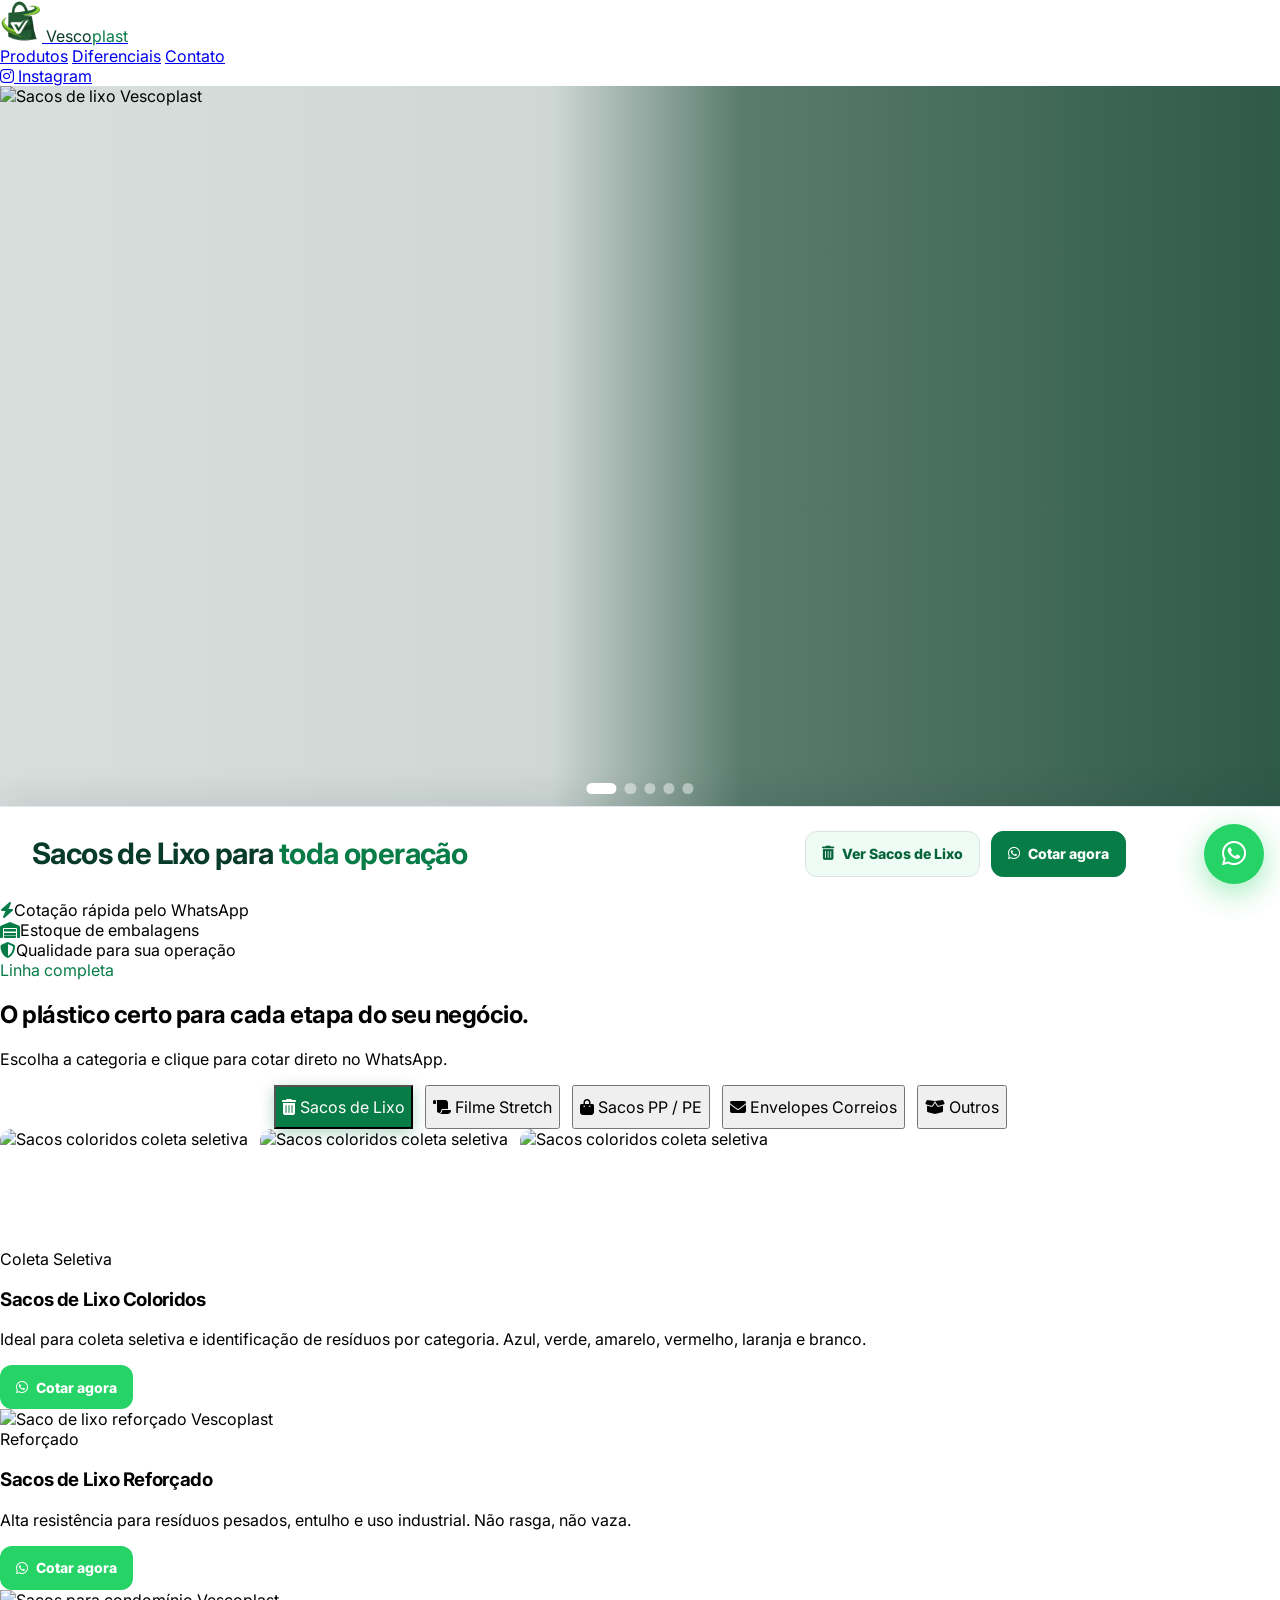
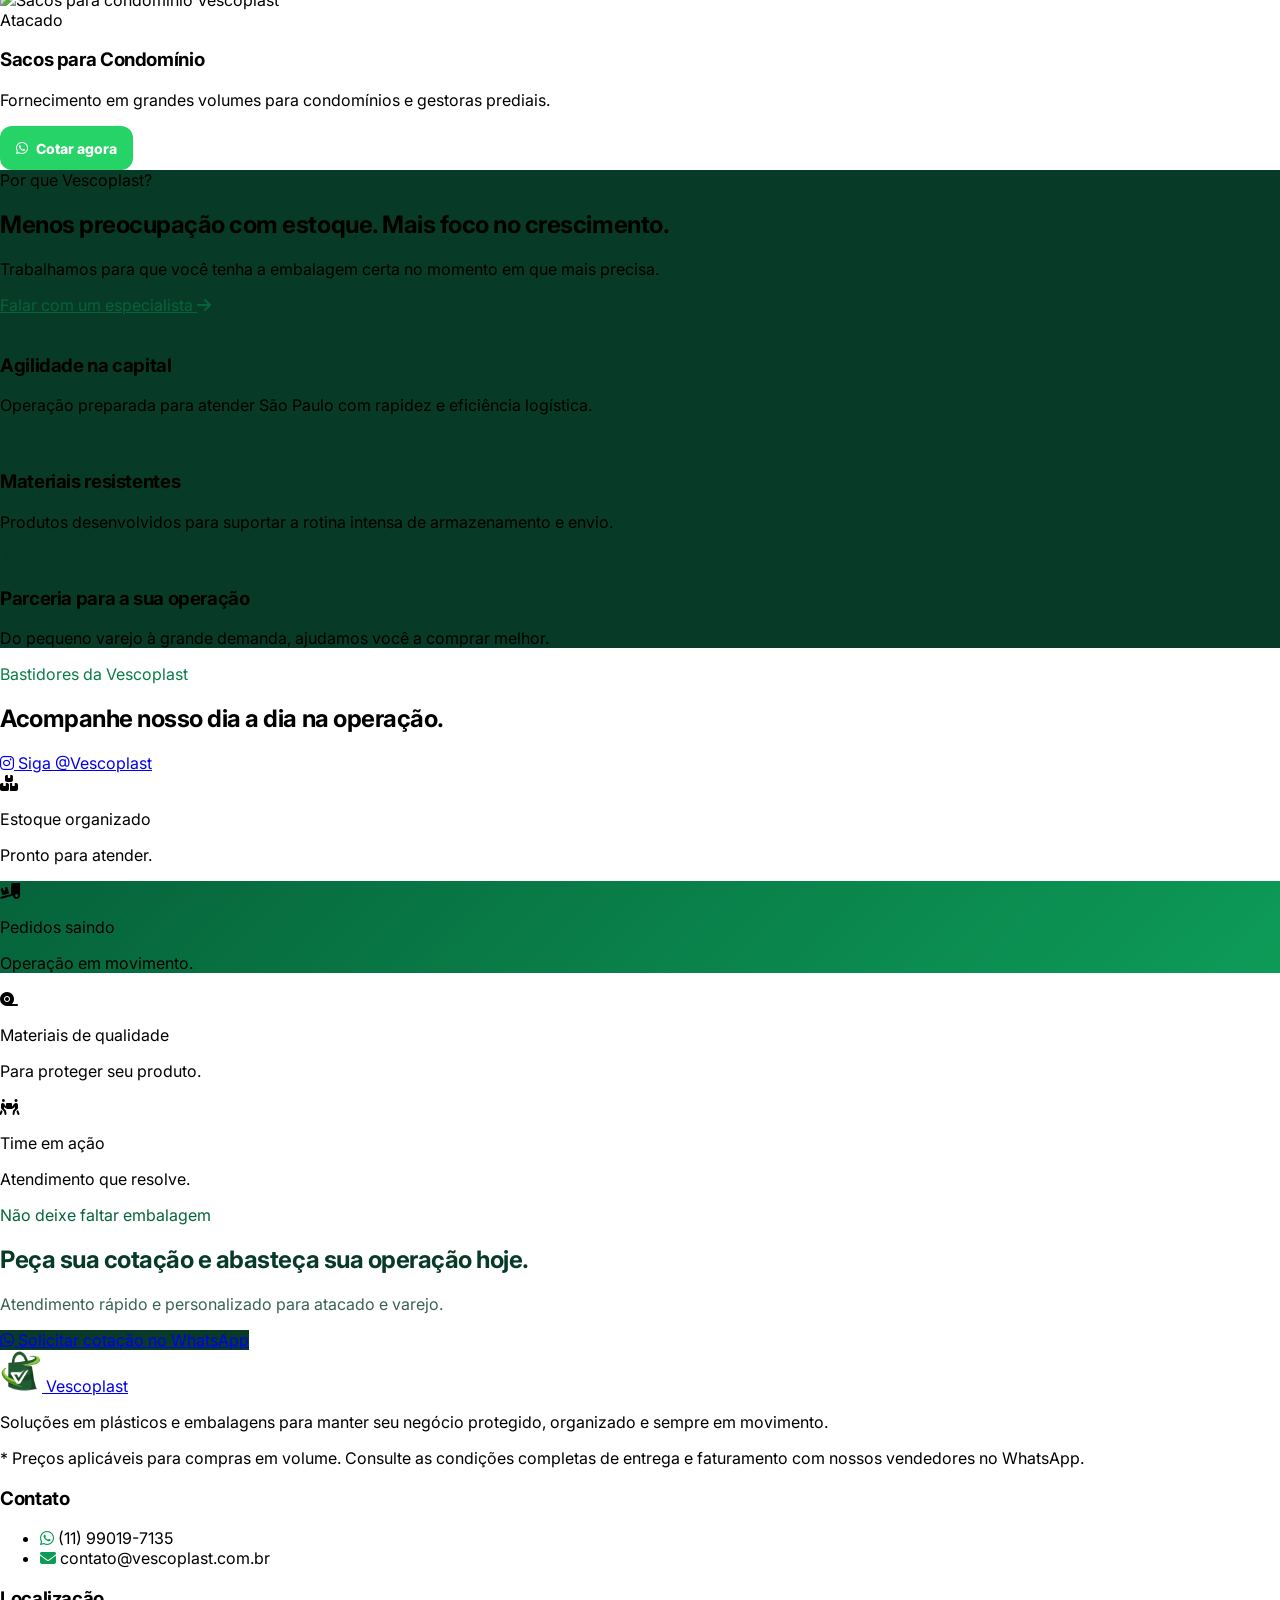
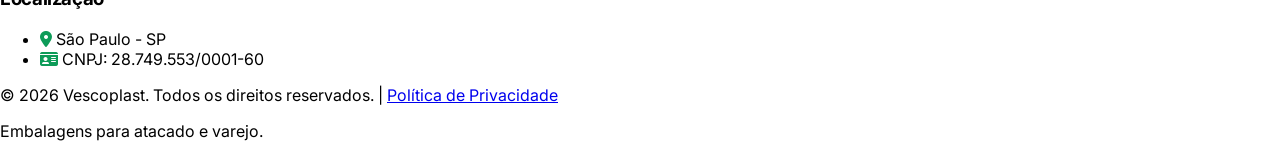
==== commit 80e94a4f: "Add files via upload" ====
--- a/index.html
+++ b/index.html
@@ -167,28 +167,28 @@
 <div class="hero-selos absolute z-10 flex flex-col gap-3 right-5 top-4 lg:bottom-12 lg:top-auto">
 <div class="hero-selo-item flex items-center gap-3 rounded-2xl bg-lime-300 px-4 py-3 shadow-xl" style="color:var(--brand-900)">
 <span class="flex h-10 w-10 shrink-0 items-center justify-center rounded-xl text-white" style="background:var(--brand-900)"><i class="fa-solid fa-truck"></i></span>
-<p class="text-sm font-black leading-tight">Frete Grátis*<br/>para toda SP</p>
+<p class="text-sm font-black leading-tight">Entregas para<br/>toda São Paulo</p>
 </div>
 <div class="hero-selo-item flex items-center gap-3 rounded-2xl bg-white px-4 py-3 shadow-xl">
 <span class="flex h-10 w-10 shrink-0 items-center justify-center rounded-xl text-white" style="background:var(--brand-600)"><i class="fa-solid fa-tags"></i></span>
-<p class="text-sm font-black leading-tight text-slate-900">Preços Direto<br/>de Fábrica*</p>
+<p class="text-sm font-black leading-tight text-slate-900">Condições<br/>para Atacado</p>
 </div>
 </div>
 </section><section aria-label="Benefícios da Vescoplast" class="mobile-badges-row">
 <div class="m-badge-card">
 <span class="m-badge-icon bg-frete"><i aria-hidden="true" class="fa-solid fa-truck"></i></span>
-<span class="m-badge-text">Frete grátis*<br/>para toda SP</span>
+<span class="m-badge-text">Entregas para<br/>toda SP</span>
 </div>
 <div class="m-badge-card">
 <span class="m-badge-icon bg-preco"><i aria-hidden="true" class="fa-solid fa-tags"></i></span>
-<span class="m-badge-text">Preços direto*<br/>de fábrica</span>
+<span class="m-badge-text">Condições<br/>para Atacado</span>
 </div>
 </section>
 <!-- Trust Bar -->
 <section class="border-b border-slate-200 bg-white">
 <div class="mx-auto grid max-w-7xl gap-6 px-5 py-7 text-center sm:grid-cols-3 lg:px-8">
 <div class="flex items-center justify-center gap-3"><i class="fa-solid fa-bolt text-xl" style="color:var(--brand-600)"></i><span class="text-sm font-bold text-slate-700">Cotação rápida pelo WhatsApp</span></div>
-<div class="flex items-center justify-center gap-3"><i class="fa-solid fa-warehouse text-xl" style="color:var(--brand-600)"></i><span class="text-sm font-bold text-slate-700">Estoque para pronta entrega</span></div>
+<div class="flex items-center justify-center gap-3"><i class="fa-solid fa-warehouse text-xl" style="color:var(--brand-600)"></i><span class="text-sm font-bold text-slate-700">Estoque de embalagens</span></div>
 <div class="flex items-center justify-center gap-3"><i class="fa-solid fa-shield-halved text-xl" style="color:var(--brand-600)"></i><span class="text-sm font-bold text-slate-700">Qualidade para sua operação</span></div>
 </div>
 </section>
@@ -583,7 +583,7 @@
 <span class="text-xl font-black tracking-tight text-white">Vesco<span class="text-lime-300">plast</span></span>
 </a>
 <p class="mt-4 max-w-md text-sm leading-relaxed text-slate-400">Soluções em plásticos e embalagens para manter seu negócio protegido, organizado e sempre em movimento.</p>
-<p class="mt-4 max-w-md text-xs leading-relaxed text-slate-500">* Frete grátis sujeito a valor mínimo de faturamento. Preços de fábrica aplicáveis para compras em volume. Consulte as condições com nossos vendedores no WhatsApp.</p>
+<p class="mt-4 max-w-md text-xs leading-relaxed text-slate-500">* Preços aplicáveis para compras em volume. Consulte as condições completas de entrega e faturamento com nossos vendedores no WhatsApp.</p>
 </div>
 <div>
 <h3 class="font-black text-white">Contato</h3>
@@ -602,7 +602,7 @@
 </div>
 <div class="border-t border-white/10">
 <div class="mx-auto flex max-w-7xl flex-col gap-2 px-5 py-5 text-center text-xs text-slate-500 sm:flex-row sm:justify-between lg:px-8">
-<p>© <span id="currentYear"></span> Vescoplast. Todos os direitos reservados.</p>
+<p>© <span id="currentYear"></span> Vescoplast. Todos os direitos reservados. | <a href="#" class="hover:text-white transition">Política de Privacidade</a></p>
 <p>Embalagens para atacado e varejo.</p>
 </div>
 </div>
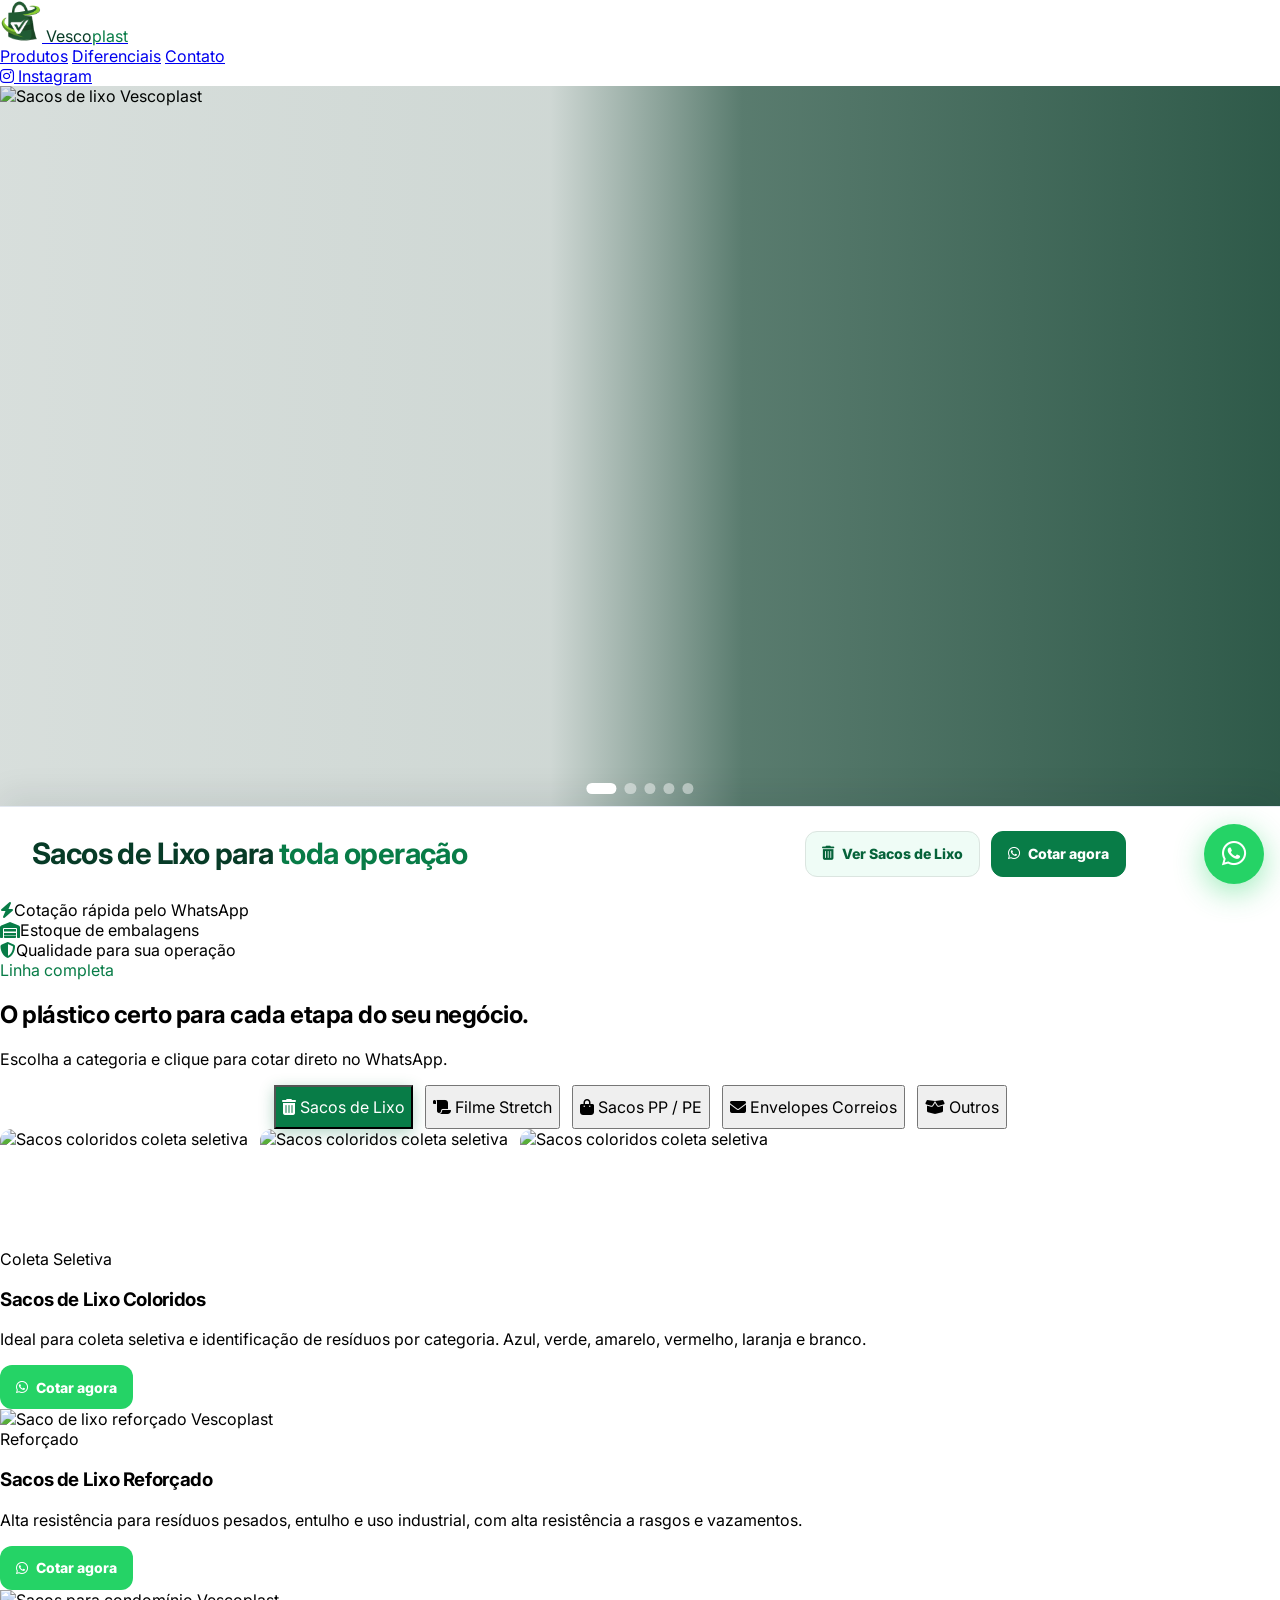
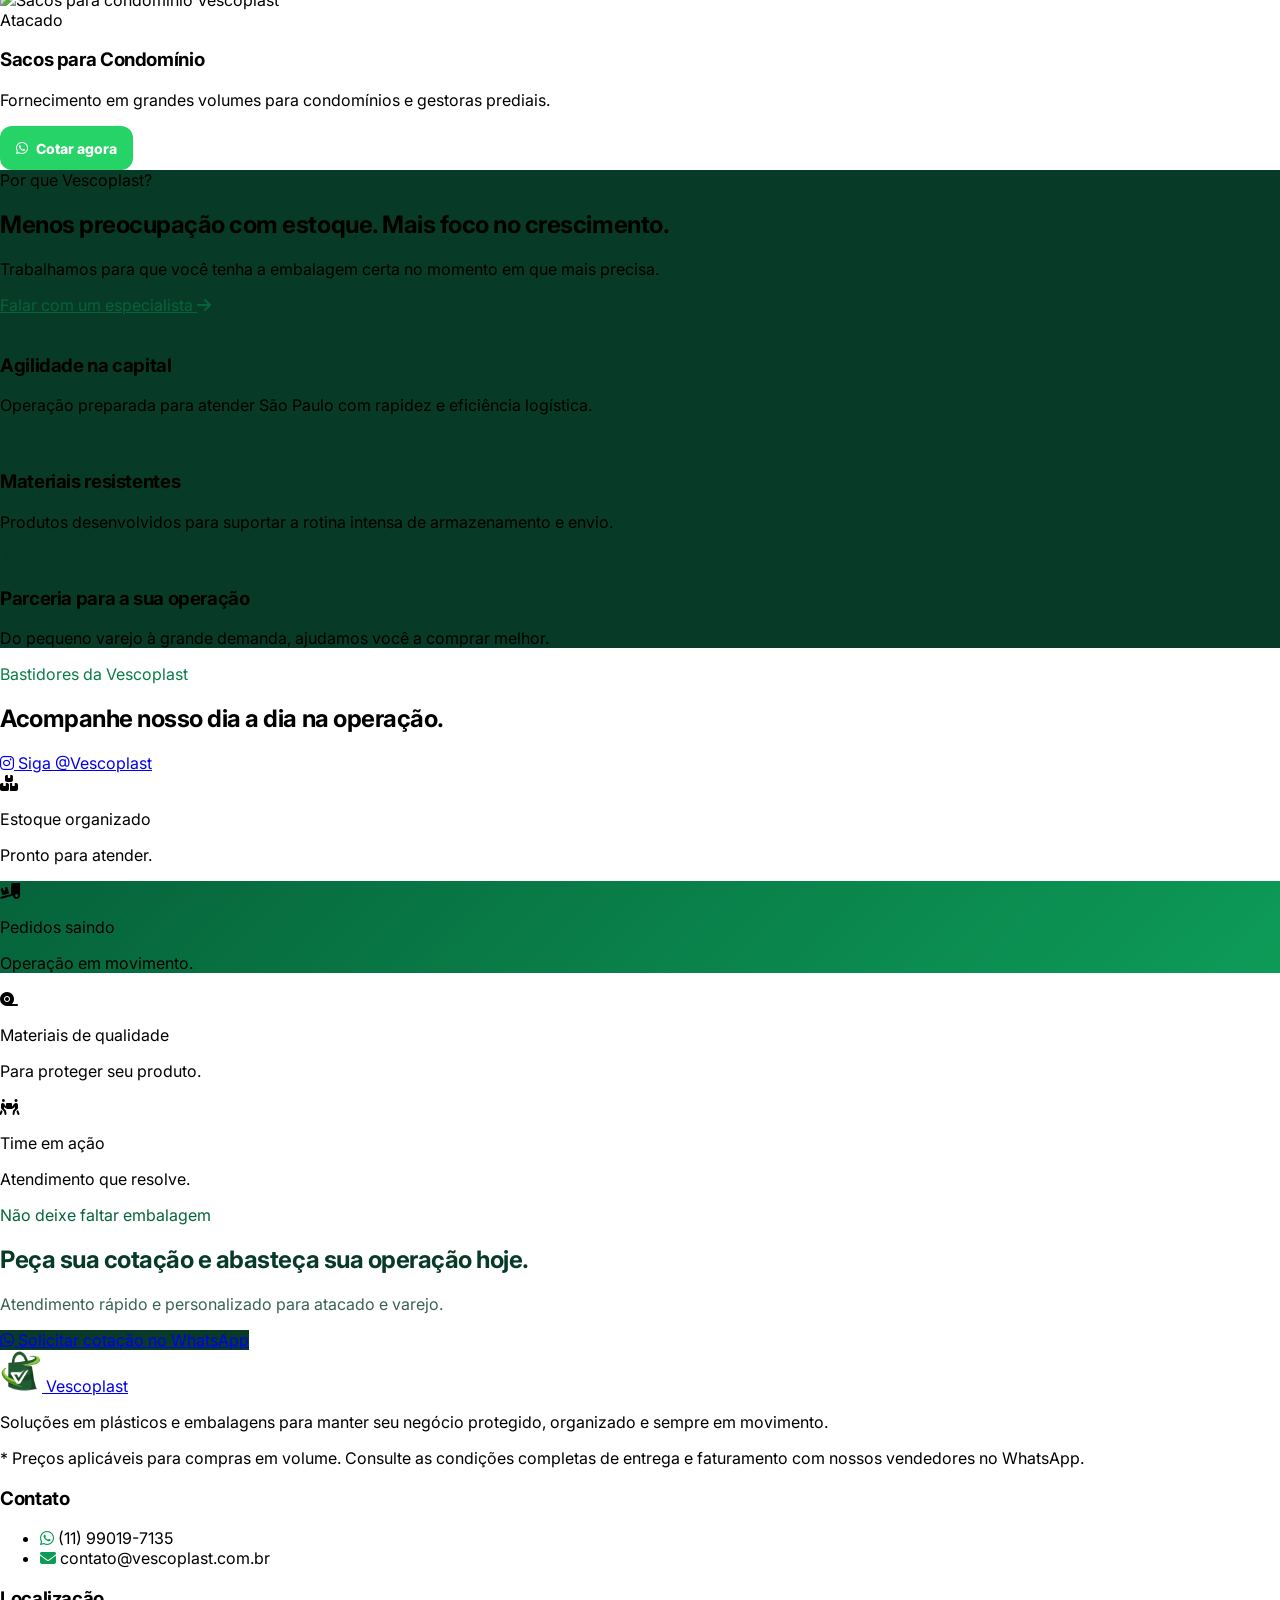
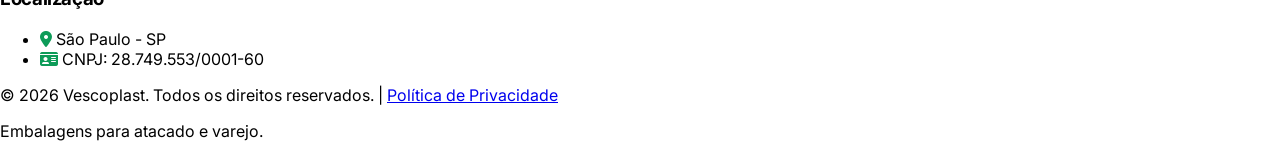
==== commit a583df84: "Add files via upload" ====
--- a/index.html
+++ b/index.html
@@ -5,11 +5,11 @@
 <!-- Google tag (gtag.js) -->
 <script async src="https://www.googletagmanager.com/gtag/js?id=AW-16481824661"></script>
 <script>
-  window.dataLayer = window.dataLayer || [];
-  function gtag(){dataLayer.push(arguments);}
-  gtag('js', new Date());
+window.dataLayer = window.dataLayer || [];
+function gtag(){dataLayer.push(arguments);}
+gtag('js', new Date());
 
-  gtag('config', 'AW-16481824661');
+gtag('config', 'AW-16481824661');
 </script>
 
 <meta charset="utf-8"/>
@@ -35,7 +35,7 @@
 <img class="brand-logo" src="./Imagens/logo-vescoplast.png" alt="Logo Vescoplast" width="40" height="40" decoding="async"/>
 </span>
 <span class="text-xl font-black tracking-tight" style="color:var(--brand-900)">
-          Vesco<span style="color:var(--brand-600)">plast</span>
+Vesco<span style="color:var(--brand-600)">plast</span>
 </span>
 </a>
 <nav class="hidden md:flex items-center gap-6 text-sm font-bold text-slate-600">
@@ -60,10 +60,10 @@
 <div class="max-w-2xl">
 <div class="mb-5 inline-flex items-center gap-2 rounded-full border border-white/20 bg-white/10 px-4 py-2 text-xs font-bold uppercase tracking-wider text-white">
 <span class="h-2 w-2 animate-pulse rounded-full bg-lime-300"></span>
-              Sacos de Lixo — Atacado e Varejo
-            </div>
+Sacos de Lixo — Atacado e Varejo
+</div>
 <h1 class="text-4xl font-black leading-tight tracking-tight text-white sm:text-5xl lg:text-6xl">
-              Sacos de Lixo para <span class="text-lime-300">toda operação</span>
+Sacos de Lixo para <span class="text-lime-300">toda operação</span>
 </h1>
 <p class="mt-5 max-w-xl text-lg leading-relaxed text-emerald-50">Coloridos, reforçados e para condomínio. Estoque disponível para entregas em São Paulo.</p>
 <div class="mt-8 flex flex-col gap-3 sm:flex-row">
@@ -81,10 +81,10 @@
 <div class="max-w-2xl">
 <div class="mb-5 inline-flex items-center gap-2 rounded-full border border-white/20 bg-white/10 px-4 py-2 text-xs font-bold uppercase tracking-wider text-white">
 <span class="h-2 w-2 animate-pulse rounded-full bg-blue-300"></span>
-              Filme Stretch — Industrial e Volante
-            </div>
+Filme Stretch — Industrial e Volante
+</div>
 <h1 class="text-4xl font-black leading-tight tracking-tight text-white sm:text-5xl lg:text-6xl">
-              Stretch que <span class="text-blue-300">protege sua carga</span>
+Stretch que <span class="text-blue-300">protege sua carga</span>
 </h1>
 <p class="mt-5 max-w-xl text-lg leading-relaxed text-blue-50">Transparente e preto, em fardo industrial ou rolo volante. Alta elasticidade para paletização segura.</p>
 <div class="mt-8 flex flex-col gap-3 sm:flex-row">
@@ -102,10 +102,10 @@
 <div class="max-w-2xl">
 <div class="mb-5 inline-flex items-center gap-2 rounded-full border border-white/20 bg-white/10 px-4 py-2 text-xs font-bold uppercase tracking-wider text-white">
 <span class="h-2 w-2 animate-pulse rounded-full bg-sky-300"></span>
-              Sacos PP / PE — Por Kg
-            </div>
+Sacos PP / PE — Por Kg
+</div>
 <h1 class="text-4xl font-black leading-tight tracking-tight text-white sm:text-5xl lg:text-6xl">
-              Sacos PP e PE <span class="text-sky-300">por kg</span>
+Sacos PP e PE <span class="text-sky-300">por kg</span>
 </h1>
 <p class="mt-5 max-w-xl text-lg leading-relaxed text-sky-50">Embalagens transparentes de alta clareza para alimentos, indústria e comércio. Diversas espessuras e tamanhos, vendidos por kg.</p>
 <div class="mt-8 flex flex-col gap-3 sm:flex-row">
@@ -123,8 +123,8 @@
 <div class="max-w-2xl">
 <div class="mb-5 inline-flex items-center gap-2 rounded-full border border-white/20 bg-white/10 px-4 py-2 text-xs font-bold uppercase tracking-wider text-white">
 <span class="h-2 w-2 animate-pulse rounded-full bg-violet-300"></span>
-              Copos descartáveis — Linha completa
-            </div>
+Copos descartáveis — Linha completa
+</div>
 <h1 class="text-4xl font-black leading-tight tracking-tight text-white sm:text-5xl lg:text-6xl">Copos descartáveis para <span class="text-violet-300">toda operação</span></h1>
 <p class="mt-5 max-w-xl text-lg leading-relaxed text-violet-50">Opções para água, café, eventos e uso corporativo. Praticidade para empresas, comércios e distribuidores.</p>
 <div class="mt-8 flex flex-col gap-3 sm:flex-row">
@@ -142,8 +142,8 @@
 <div class="max-w-2xl">
 <div class="mb-5 inline-flex items-center gap-2 rounded-full border border-white/20 bg-white/10 px-4 py-2 text-xs font-bold uppercase tracking-wider text-white">
 <span class="h-2 w-2 animate-pulse rounded-full bg-amber-300"></span>
-              Fitas adesivas — Fechamento seguro
-            </div>
+Fitas adesivas — Fechamento seguro
+</div>
 <h1 class="text-4xl font-black leading-tight tracking-tight text-white sm:text-5xl lg:text-6xl">Fitas adesivas para <span class="text-amber-300">caixas e pacotes</span></h1>
 <p class="mt-5 max-w-xl text-lg leading-relaxed text-amber-50">Modelos transparentes, marrons, metalizados e rolos de 100 metros para uma embalagem firme e segura.</p>
 <div class="mt-8 flex flex-col gap-3 sm:flex-row">
@@ -203,19 +203,19 @@
 <div aria-label="Categorias de produtos" class="mt-10 flex flex-wrap justify-center gap-3 tabs-scroll" role="tablist">
 <button aria-controls="content-lixo" aria-selected="true" class="tab-btn active rounded-full px-5 py-2.5 text-sm font-bold border border-slate-200 bg-white text-slate-700" data-tab-target="lixo" id="tab-lixo" role="tab">
 <i class="fa-solid fa-trash-can mr-1"></i> Sacos de Lixo
-        </button>
+</button>
 <button aria-controls="content-stretch" aria-selected="false" class="tab-btn rounded-full px-5 py-2.5 text-sm font-bold border border-slate-200 bg-white text-slate-700" data-tab-target="stretch" id="tab-stretch" role="tab">
 <i class="fa-solid fa-scroll mr-1"></i> Filme Stretch
-        </button>
+</button>
 <button aria-controls="content-pppe" aria-selected="false" class="tab-btn rounded-full px-5 py-2.5 text-sm font-bold border border-slate-200 bg-white text-slate-700" data-tab-target="pppe" id="tab-pppe" role="tab">
 <i class="fa-solid fa-bag-shopping mr-1"></i> Sacos PP / PE
-        </button>
+</button>
 <button aria-controls="content-correios" aria-selected="false" class="tab-btn rounded-full px-5 py-2.5 text-sm font-bold border border-slate-200 bg-white text-slate-700" data-tab-target="correios" id="tab-correios" role="tab">
 <i class="fa-solid fa-envelope mr-1"></i> Envelopes Correios
-        </button>
+</button>
 <button aria-controls="content-outros" aria-selected="false" class="tab-btn rounded-full px-5 py-2.5 text-sm font-bold border border-slate-200 bg-white text-slate-700" data-tab-target="outros" id="tab-outros" role="tab">
 <i class="fa-solid fa-box-open mr-1"></i> Outros
-        </button>
+</button>
 </div>
 <!-- ==== TAB: SACOS DE LIXO ==== -->
 <div aria-labelledby="tab-lixo" class="tab-content active mt-10" id="content-lixo" role="tabpanel" tabindex="0">
@@ -235,7 +235,7 @@
 <p class="mt-2 text-sm leading-relaxed text-slate-600 flex-1">Ideal para coleta seletiva e identificação de resíduos por categoria. Azul, verde, amarelo, vermelho, laranja e branco.</p>
 <a class="btn-whatsapp mt-5" href="https://wa.me/5511990197135?text=Olá,%20gostaria%20de%20uma%20cotação%20para%20Sacos%20de%20Lixo%20Coloridos." rel="noopener noreferrer" target="_blank">
 <i class="fa-brands fa-whatsapp text-lg"></i> Cotar agora
-              </a>
+</a>
 </div>
 </article>
 <!-- Reforçado -->
@@ -246,10 +246,10 @@
 <div class="flex flex-col flex-1 p-5">
 <span class="inline-block rounded-full bg-amber-100 px-3 py-1 text-xs font-bold text-amber-700 w-fit">Reforçado</span>
 <h3 class="mt-3 text-lg font-black text-slate-900">Sacos de Lixo Reforçado</h3>
-<p class="mt-2 text-sm leading-relaxed text-slate-600 flex-1">Alta resistência para resíduos pesados, entulho e uso industrial. Não rasga, não vaza.</p>
+<p class="mt-2 text-sm leading-relaxed text-slate-600 flex-1">Alta resistência para resíduos pesados, entulho e uso industrial, com alta resistência a rasgos e vazamentos.</p>
 <a class="btn-whatsapp mt-5" href="https://wa.me/5511990197135?text=Olá,%20gostaria%20de%20uma%20cotação%20para%20Sacos%20de%20Lixo%20Reforçado." rel="noopener noreferrer" target="_blank">
 <i class="fa-brands fa-whatsapp text-lg"></i> Cotar agora
-              </a>
+</a>
 </div>
 </article>
 <!-- Condomínio -->
@@ -263,7 +263,7 @@
 <p class="mt-2 text-sm leading-relaxed text-slate-600 flex-1">Fornecimento em grandes volumes para condomínios e gestoras prediais.</p>
 <a class="btn-whatsapp mt-5" href="https://wa.me/5511990197135?text=Olá,%20gostaria%20de%20uma%20cotação%20para%20Sacos%20para%20Condom%C3%ADnio." rel="noopener noreferrer" target="_blank">
 <i class="fa-brands fa-whatsapp text-lg"></i> Cotar agora
-              </a>
+</a>
 </div>
 </article>
 </div>
@@ -287,7 +287,7 @@
 <p class="mt-2 text-sm text-slate-600 flex-1">Bobina industrial para paletização. Alta transparência e resistência ao rasgo.</p>
 <a class="btn-whatsapp mt-5" href="https://wa.me/5511990197135?text=Olá,%20gostaria%20de%20uma%20cotação%20para%20Stretch%20Transparente%20Fardo." rel="noopener noreferrer" target="_blank">
 <i class="fa-brands fa-whatsapp text-lg"></i> Cotar agora
-              </a>
+</a>
 </div>
 </article>
 <!-- Stretch Preto Fardo -->
@@ -301,7 +301,7 @@
 <p class="mt-2 text-sm text-slate-600 flex-1">Ideal para ocultar conteúdo da carga. Proteção e privacidade no transporte.</p>
 <a class="btn-whatsapp mt-5" href="https://wa.me/5511990197135?text=Olá,%20gostaria%20de%20uma%20cotação%20para%20Stretch%20Preto%20Fardo." rel="noopener noreferrer" target="_blank">
 <i class="fa-brands fa-whatsapp text-lg"></i> Cotar agora
-              </a>
+</a>
 </div>
 </article>
 <!-- Stretch Volante -->
@@ -315,7 +315,7 @@
 <p class="mt-2 text-sm text-slate-600 flex-1">Rolo pequeno manual com cabo ergonômico. Ideal para uso rápido em embalagens e amarrações.</p>
 <a class="btn-whatsapp mt-5" href="https://wa.me/5511990197135?text=Olá,%20gostaria%20de%20uma%20cotação%20para%20Stretch%20Volante." rel="noopener noreferrer" target="_blank">
 <i class="fa-brands fa-whatsapp text-lg"></i> Cotar agora
-              </a>
+</a>
 </div>
 </article>
 <!-- Stretch Atacado -->
@@ -329,7 +329,7 @@
 <p class="mt-2 text-sm text-slate-600 flex-1">Compra em volume. Ideal para distribuidoras e galpões.</p>
 <a class="btn-whatsapp mt-5" href="https://wa.me/5511990197135?text=Olá,%20gostaria%20de%20uma%20cotação%20para%20Stretch%20em%20Atacado." rel="noopener noreferrer" target="_blank">
 <i class="fa-brands fa-whatsapp text-lg"></i> Cotar agora
-              </a>
+</a>
 </div>
 </article>
 </div>
@@ -347,7 +347,7 @@
 <p class="text-sm text-slate-600 mb-4">Embalagens transparentes de alta clareza para produtos alimentícios, industriais e comerciais. Disponíveis em diversas espessuras e tamanhos, vendidos por milheiro.</p>
 <a class="btn-whatsapp inline-flex" href="https://wa.me/5511990197135?text=Olá,%20gostaria%20de%20uma%20cotação%20para%20Sacos%20PP/PE." rel="noopener noreferrer" target="_blank">
 <i class="fa-brands fa-whatsapp text-lg"></i> Solicitar cotação
-              </a>
+</a>
 </div>
 </div>
 <div class="space-y-6">
@@ -385,7 +385,7 @@
 <p class="text-sm text-slate-600 mb-4">Envelopes plásticos com lacre adesivo inviolável para envios pelos Correios e transportadoras.</p>
 <a class="btn-whatsapp inline-flex w-full justify-center" href="https://wa.me/5511990197135?text=Olá,%20gostaria%20de%20uma%20cotação%20para%20Envelopes%20de%20Segurança." rel="noopener noreferrer" target="_blank">
 <i class="fa-brands fa-whatsapp text-lg"></i> Cotar por milheiro
-              </a>
+</a>
 </div>
 </div>
 <div class="lg:col-span-2 space-y-4">
@@ -430,7 +430,7 @@
 <p class="mt-2 text-sm text-slate-600 flex-1">Opções para água, café, eventos e uso corporativo. Consulte tamanhos, materiais e quantidades disponíveis.</p>
 <a class="btn-whatsapp mt-5" href="https://wa.me/5511990197135?text=Olá,%20gostaria%20de%20uma%20cotação%20para%20Copos%20Descartáveis." rel="noopener noreferrer" target="_blank">
 <i class="fa-brands fa-whatsapp text-lg"></i> Cotar agora
-    </a>
+</a>
 </div>
 </article>
 <!-- Plástico Bolha -->
@@ -443,7 +443,7 @@
 <p class="mt-2 text-sm text-slate-600 flex-1">Proteção reforçada para produtos frágeis durante armazenamento e transporte.</p>
 <a class="btn-whatsapp mt-5" href="https://wa.me/5511990197135?text=Olá,%20gostaria%20de%20uma%20cotação%20para%20Plástico%20Bolha." rel="noopener noreferrer" target="_blank">
 <i class="fa-brands fa-whatsapp text-lg"></i> Cotar agora
-              </a>
+</a>
 </div>
 </article>
 <!-- Fitas Adesivas -->
@@ -462,7 +462,7 @@
 </div>
 <a class="btn-whatsapp mt-4" href="https://wa.me/5511990197135?text=Olá,%20gostaria%20de%20uma%20cotação%20para%20Fitas%20Adesivas." rel="noopener noreferrer" target="_blank">
 <i class="fa-brands fa-whatsapp text-lg"></i> Cotar agora
-              </a>
+</a>
 </div>
 </article>
 <!-- Sacolas com Alça -->
@@ -480,7 +480,7 @@
 </div>
 <a class="btn-whatsapp mt-4" href="https://wa.me/5511990197135?text=Olá,%20gostaria%20de%20uma%20cotação%20para%20Sacolas%20com%20Alça%205kg." rel="noopener noreferrer" target="_blank">
 <i class="fa-brands fa-whatsapp text-lg"></i> Cotar agora
-              </a>
+</a>
 </div>
 </article>
 </div>
@@ -494,7 +494,7 @@
 <h2 class="mt-3 text-3xl font-black tracking-tight text-white sm:text-4xl">Menos preocupação com estoque. Mais foco no crescimento.</h2>
 <p class="mt-5 max-w-xl text-lg leading-relaxed text-emerald-100">Trabalhamos para que você tenha a embalagem certa no momento em que mais precisa.</p>
 <a class="mt-8 inline-flex items-center gap-2 rounded-xl bg-lime-300 px-6 py-4 font-extrabold transition hover:-translate-y-0.5 hover:bg-lime-200" href="https://wa.me/5511990197135?text=Olá,%20quero%20conhecer%20as%20soluções%20da%20Vescoplast." rel="noopener noreferrer" style="color:var(--brand-700)" target="_blank">
-            Falar com um especialista <i class="fa-solid fa-arrow-right"></i>
+Falar com um especialista <i class="fa-solid fa-arrow-right"></i>
 </a>
 </div>
 <div class="grid gap-4 sm:grid-cols-2">
@@ -529,7 +529,7 @@
 </div>
 <a class="inline-flex items-center justify-center gap-2 rounded-xl bg-slate-900 px-5 py-3 font-extrabold text-white transition hover:bg-green-800 instagram-follow" href="https://www.instagram.com/vescoplast/" rel="noopener noreferrer" target="_blank">
 <i class="fa-brands fa-instagram text-lg"></i> Siga @Vescoplast
-        </a>
+</a>
 </div>
 <div class="mt-10 grid grid-cols-2 gap-4 lg:grid-cols-4 instagram-grid">
 <div class="aspect-square overflow-hidden rounded-2xl bg-gradient-to-br from-slate-800 to-slate-600 p-5 text-white shadow-lg cursor-pointer hover:scale-105 transition-transform instagram-card">
@@ -569,7 +569,7 @@
 </div>
 <a class="inline-flex items-center justify-center gap-3 rounded-xl px-7 py-4 font-extrabold text-white shadow-lg transition hover:-translate-y-0.5 cta-button" href="https://wa.me/5511990197135?text=Olá,%20gostaria%20de%20solicitar%20uma%20cotação." rel="noopener noreferrer" style="background:var(--brand-900)" target="_blank">
 <i class="fa-brands fa-whatsapp text-2xl"></i> Solicitar cotação no WhatsApp
-          </a>
+</a>
 </div>
 </div>
 </section>
@@ -612,4 +612,4 @@
 <i class="fa-brands fa-whatsapp"></i>
 </a>
 <script defer="True" src="main.js"></script></body>
-</html>+</html>
